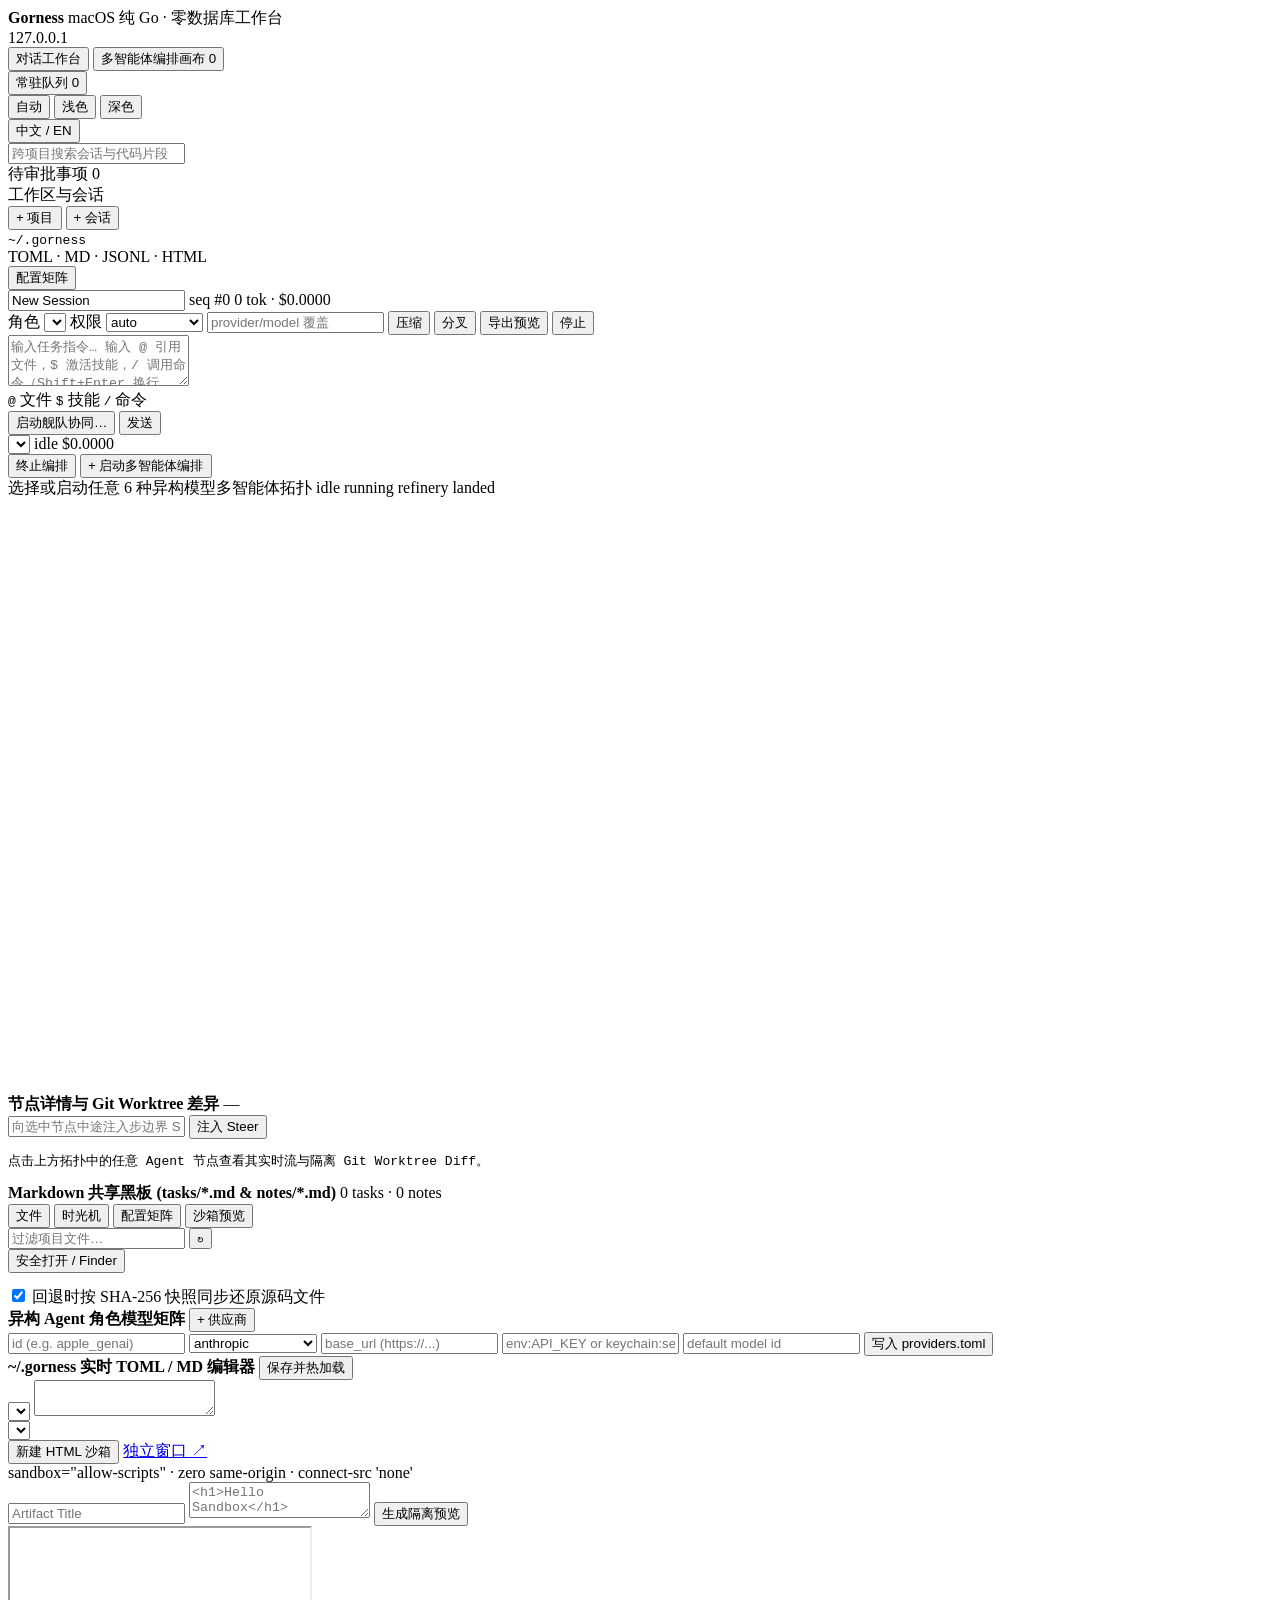
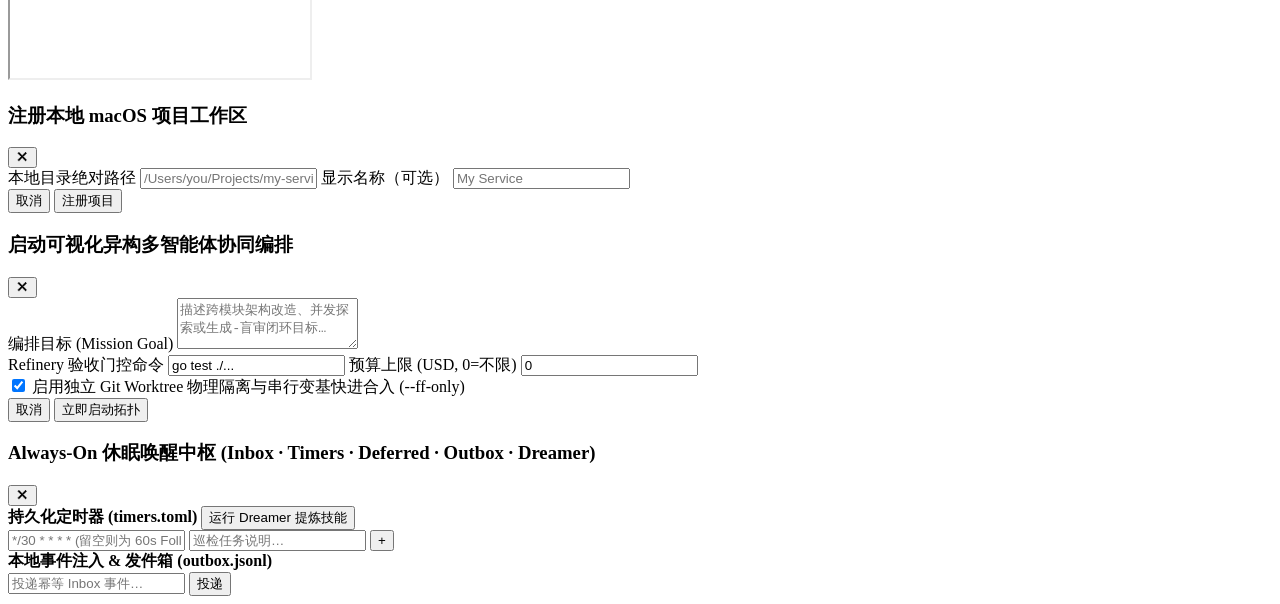
==== web/index.html @ aef907fb "feat(app): deliver loopback server, Apple HIG workbench with visual fleet studio, Bubble Tea TUI, an" ====
<!DOCTYPE html>
<html lang="zh-CN" data-theme="auto">
<head>
  <meta charset="utf-8">
  <meta name="viewport" content="width=device-width, initial-scale=1">
  <title>Gorness Studio — Apple HIG Zero-DB Agent Workbench</title>
  <link rel="stylesheet" href="/styles.css">
</head>
<body>
  <div id="app-shell" class="app-shell">
    <!-- Top Unified Cupertino Toolbar -->
    <header class="topbar" role="banner">
      <div class="topbar-left">
        <div class="brand-mark" aria-hidden="true">
          <span class="dot dot-red"></span>
          <span class="dot dot-amber"></span>
          <span class="dot dot-green"></span>
        </div>
        <div class="brand-title">
          <strong>Gorness</strong>
          <span class="brand-sub" data-i18n="brandSub">macOS 纯 Go · 零数据库工作台</span>
        </div>
        <span id="health-pill" class="status-pill ok" title="127.0.0.1 Loopback">127.0.0.1</span>
      </div>

      <div class="topbar-center">
        <div class="segmented-control" role="tablist" aria-label="Center Mode">
          <button id="mode-chat-btn" class="seg-btn active" type="button" data-mode="chat" data-i18n="modeChat">对话工作台</button>
          <button id="mode-fleet-btn" class="seg-btn" type="button" data-mode="fleet">
            <span data-i18n="modeFleet">多智能体编排画布</span>
            <span id="fleet-live-badge" class="pill-count hidden">0</span>
          </button>
        </div>
      </div>

      <div class="topbar-right">
        <button id="alwayson-drawer-btn" class="toolbar-btn" type="button">
          <span class="pulse-dot idle" id="alwayson-dot"></span>
          <span data-i18n="alwaysOnBtn">常驻队列</span>
          <span id="alwayson-count" class="pill-count hidden">0</span>
        </button>

        <div class="segmented-control compact" aria-label="Theme">
          <button class="seg-btn theme-btn active" type="button" data-theme-val="auto" data-i18n="themeAuto">自动</button>
          <button class="seg-btn theme-btn" type="button" data-theme-val="light" data-i18n="themeLight">浅色</button>
          <button class="seg-btn theme-btn" type="button" data-theme-val="dark" data-i18n="themeDark">深色</button>
        </div>

        <button id="lang-toggle-btn" class="toolbar-btn mono" type="button" title="切换中英文 / Toggle Language">中文 / EN</button>
      </div>
    </header>

    <!-- Main Resizable Three-Pane Workbench -->
    <div class="workbench-grid" id="workbench-grid">
      <!-- LEFT PANE: Cross-Workspace Attention Queue, Search, Projects & Sessions -->
      <aside class="left-pane" id="left-pane" aria-label="Workspaces and Sessions">
        <div class="pane-section search-box-wrap">
          <input
            id="global-search-input"
            class="search-input"
            type="search"
            autocomplete="off"
            data-i18n-placeholder="searchPlaceholder"
            placeholder="跨项目搜索会话与代码片段 (⌘K)..."
          >
          <div id="search-results-popover" class="search-results hidden"></div>
        </div>

        <!-- Cross-Workspace Needs Attention Queue -->
        <section id="attention-section" class="attention-section hidden">
          <div class="section-label">
            <span data-i18n="needsAttention">待审批事项</span>
            <span id="attention-badge" class="pill-count warn">0</span>
          </div>
          <div id="attention-list" class="attention-list"></div>
        </section>

        <!-- Workspaces & Grouped Sessions -->
        <div class="sidebar-header-row">
          <span class="section-label-text" data-i18n="projectsHeader">工作区与会话</span>
          <div class="row-actions">
            <button id="add-workspace-btn" class="ghost-xs-btn" type="button" data-i18n="addProjectBtn">+ 项目</button>
            <button id="new-session-btn" class="primary-xs-btn" type="button" data-i18n="newSessionBtn">+ 会话</button>
          </div>
        </div>

        <div id="workspace-tree" class="workspace-tree"></div>

        <!-- ~/.gorness/ Zero-DB Vault Footer -->
        <footer class="vault-footer">
          <div class="vault-meta">
            <div class="vault-title">
              <span class="vault-dot"></span>
              <code id="vault-path-label">~/.gorness</code>
            </div>
            <span class="vault-formats">TOML · MD · JSONL · HTML</span>
          </div>
          <button id="open-config-studio-btn" class="ghost-xs-btn" type="button" data-i18n="configStudioBtn">配置矩阵</button>
        </footer>
      </aside>

      <div class="splitter" id="left-splitter" role="separator" aria-orientation="vertical"></div>

      <!-- CENTER PANE: Dual Mode (A) Streaming Conversation | (B) Visual Multi-Agent SVG Studio -->
      <main class="center-pane" id="center-pane">
        <!-- Reload Diagnostic Banner (if malformed TOML/MD saved mid-edit) -->
        <div id="reload-diag-banner" class="diag-banner hidden"></div>

        <!-- MODE A: Conversation Workbench -->
        <section id="chat-mode-view" class="mode-view">
          <div class="session-bar">
            <div class="session-title-group">
              <input id="session-title-input" class="session-title-input" type="text" value="New Session" aria-label="Session Title">
              <span id="session-seq-badge" class="meta-chip mono">seq #0</span>
              <span id="session-cost-badge" class="meta-chip mono">0 tok · $0.0000</span>
            </div>

            <div class="session-controls">
              <label class="inline-select-label">
                <span data-i18n="roleLabel">角色</span>
                <select id="agent-role-select" class="mac-select"></select>
              </label>

              <label class="inline-select-label">
                <span data-i18n="permLabel">权限</span>
                <select id="perm-mode-select" class="mac-select">
                  <option value="auto">auto</option>
                  <option value="accept_edits">accept_edits</option>
                  <option value="ask">ask</option>
                  <option value="plan">plan</option>
                  <option value="yolo">yolo</option>
                </select>
              </label>

              <input id="model-override-input" class="mac-input-xs mono" type="text" data-i18n-placeholder="modelOverridePh" placeholder="provider/model 覆盖">

              <button id="compact-session-btn" class="ghost-xs-btn" type="button" title="/compact" data-i18n="compactBtn">压缩</button>
              <button id="fork-session-btn" class="ghost-xs-btn" type="button" title="/fork" data-i18n="forkBtn">分叉</button>
              <button id="export-html-btn" class="ghost-xs-btn" type="button" data-i18n="exportHtmlBtn">导出预览</button>
              <button id="stop-run-btn" class="danger-xs-btn hidden" type="button" data-i18n="stopBtn">停止</button>
            </div>
          </div>

          <!-- 500ms-Guarded Partial Hunk Diff Approval Banner -->
          <div id="approval-banner-host" class="approval-banner-host"></div>

          <!-- Streaming Message Timeline -->
          <div id="chat-timeline" class="chat-timeline">
            <div id="chat-history-entries"></div>
            <div id="chat-live-stream"></div>
          </div>

          <!-- Composer with @file / $skill / /command Palette -->
          <div class="composer-shell">
            <div id="composer-palette" class="composer-palette hidden"></div>
            <textarea
              id="composer-input"
              class="composer-textarea"
              rows="3"
              data-i18n-placeholder="composerPlaceholder"
              placeholder="输入任务指令… 输入 @ 引用文件，$ 激活技能，/ 调用命令（Shift+Enter 换行，Enter 发送 / 运行中注入 Steer）"
            ></textarea>
            <div class="composer-footer">
              <div class="composer-hints">
                <span class="kbd-hint"><code>@</code> <span data-i18n="hintFile">文件</span></span>
                <span class="kbd-hint"><code>$</code> <span data-i18n="hintSkill">技能</span></span>
                <span class="kbd-hint"><code>/</code> <span data-i18n="hintCmd">命令</span></span>
                <span id="draft-saved-indicator" class="draft-indicator"></span>
              </div>
              <div class="composer-actions">
                <button id="launch-fleet-quick-btn" class="ghost-sm-btn" type="button" data-i18n="launchFleetQuick">启动舰队协同…</button>
                <button id="send-or-steer-btn" class="primary-sm-btn" type="button" data-i18n="sendBtn">发送</button>
              </div>
            </div>
          </div>
        </section>

        <!-- MODE B: Interactive Visual Multi-Agent Orchestration Studio -->
        <section id="fleet-mode-view" class="mode-view hidden">
          <div class="fleet-toolbar">
            <div class="fleet-toolbar-left">
              <select id="mission-select" class="mac-select wide"></select>
              <span id="mission-status-pill" class="status-pill">idle</span>
              <span id="mission-cost-pill" class="meta-chip mono">$0.0000</span>
            </div>
            <div class="fleet-toolbar-right">
              <div id="refinery-queue-bar" class="refinery-bar"></div>
              <button id="stop-mission-btn" class="danger-xs-btn hidden" type="button" data-i18n="stopMissionBtn">终止编排</button>
              <button id="new-mission-modal-btn" class="primary-sm-btn" type="button" data-i18n="newMissionBtn">+ 启动多智能体编排</button>
            </div>
          </div>

          <div class="fleet-studio-body">
            <!-- Live Animated SVG Topology Graph -->
            <div class="fleet-canvas-card">
              <div class="canvas-legend">
                <span id="fleet-goal-banner" class="fleet-goal-text" data-i18n="fleetEmptyGoal">选择或启动任意 6 种异构模型多智能体拓扑</span>
                <span class="legend-pills">
                  <span class="legend-item"><i class="lg-dot idle"></i> idle</span>
                  <span class="legend-item"><i class="lg-dot running"></i> running</span>
                  <span class="legend-item"><i class="lg-dot merging"></i> refinery</span>
                  <span class="legend-item"><i class="lg-dot completed"></i> landed</span>
                </span>
              </div>
              <div class="svg-stage-wrap">
                <svg id="fleet-svg-canvas" class="fleet-svg" viewBox="0 0 920 430" preserveAspectRatio="xMidYMid meet"></svg>
              </div>
            </div>

            <!-- Bottom Split: Clicked Node Worktree Diff & Steer + Markdown Blackboard -->
            <div class="fleet-bottom-grid">
              <div class="fleet-panel">
                <div class="panel-head">
                  <strong id="selected-node-title" data-i18n="nodeInspectorTitle">节点详情与 Git Worktree 差异</strong>
                  <span id="selected-node-badge" class="meta-chip mono">—</span>
                </div>
                <div class="node-steer-row">
                  <input
                    id="node-steer-input"
                    class="mac-input"
                    type="text"
                    data-i18n-placeholder="nodeSteerPh"
                    placeholder="向选中节点中途注入步边界 Steer 指令…"
                  >
                  <button id="node-steer-send-btn" class="primary-xs-btn" type="button" data-i18n="steerNodeBtn">注入 Steer</button>
                </div>
                <div id="selected-node-stream" class="node-stream-log mono"></div>
                <pre id="selected-node-diff" class="diff-viewer mono" data-i18n="clickNodeHint">点击上方拓扑中的任意 Agent 节点查看其实时流与隔离 Git Worktree Diff。</pre>
              </div>

              <div class="fleet-panel">
                <div class="panel-head">
                  <strong data-i18n="blackboardTitle">Markdown 共享黑板 (tasks/*.md &amp; notes/*.md)</strong>
                  <span id="blackboard-counts" class="meta-chip mono">0 tasks · 0 notes</span>
                </div>
                <div id="blackboard-tasks-list" class="blackboard-list"></div>
                <div id="blackboard-notes-list" class="blackboard-notes"></div>
              </div>
            </div>
          </div>
        </section>
      </main>

      <div class="splitter" id="right-splitter" role="separator" aria-orientation="vertical"></div>

      <!-- RIGHT PANE: Resizable 4-Tab Inspector -->
      <aside class="right-pane" id="right-pane" aria-label="Inspector">
        <nav class="inspector-tabs" role="tablist">
          <button class="insp-tab active" type="button" data-tab="files" data-i18n="tabFiles">文件</button>
          <button class="insp-tab" type="button" data-tab="snapshots" data-i18n="tabSnapshots">时光机</button>
          <button class="insp-tab" type="button" data-tab="config" data-i18n="tabConfig">配置矩阵</button>
          <button class="insp-tab" type="button" data-tab="preview" data-i18n="tabPreview">沙箱预览</button>
        </nav>

        <!-- Tab 1: Workspace Files & Safe Copy-Opener -->
        <section id="insp-panel-files" class="insp-panel">
          <div class="insp-toolbar">
            <input id="file-filter-input" class="mac-input" type="search" data-i18n-placeholder="filterFilesPh" placeholder="过滤项目文件…">
            <button id="refresh-files-btn" class="ghost-xs-btn" type="button">↻</button>
          </div>
          <div id="workspace-files-list" class="files-list"></div>
          <div id="file-viewer-card" class="file-viewer-card hidden">
            <div class="file-viewer-head">
              <code id="file-viewer-path"></code>
              <button id="safe-open-file-btn" class="ghost-xs-btn" type="button" data-i18n="safeOpenBtn">安全打开 / Finder</button>
            </div>
            <pre id="file-viewer-code" class="code-preview mono"></pre>
          </div>
        </section>

        <!-- Tab 2: Snapshot Time-Machine (/rewind & /fork) -->
        <section id="insp-panel-snapshots" class="insp-panel hidden">
          <div class="insp-note">
            <label class="checkbox-row">
              <input id="rewind-restore-files-cb" type="checkbox" checked>
              <span data-i18n="restoreFilesToggle">回退时按 SHA-256 快照同步还原源码文件</span>
            </label>
          </div>
          <div id="snapshots-timeline-list" class="snapshots-list"></div>
        </section>

        <!-- Tab 3: Heterogeneous Agent-Model Matrix & Live ~/.gorness/ TOML/MD Editor -->
        <section id="insp-panel-config" class="insp-panel hidden">
          <div class="config-block">
            <div class="subhead-row">
              <strong data-i18n="agentMatrixTitle">异构 Agent 角色模型矩阵</strong>
              <button id="toggle-add-provider-btn" class="ghost-xs-btn" type="button" data-i18n="addProviderBtn">+ 供应商</button>
            </div>

            <form id="quick-provider-form" class="mini-card-form hidden">
              <input id="prov-id-in" class="mac-input" type="text" placeholder="id (e.g. apple_genai)" required>
              <select id="prov-proto-in" class="mac-select">
                <option value="anthropic">anthropic</option>
                <option value="openai-responses">openai-responses</option>
                <option value="openai-compat">openai-compat</option>
                <option value="gemini">gemini</option>
              </select>
              <input id="prov-url-in" class="mac-input" type="text" placeholder="base_url (https://...)" required>
              <input id="prov-key-in" class="mac-input mono" type="text" placeholder="env:API_KEY or keychain:service">
              <input id="prov-model-in" class="mac-input mono" type="text" placeholder="default model id">
              <button class="primary-xs-btn" type="submit" data-i18n="saveProviderBtn">写入 providers.toml</button>
            </form>

            <div id="agent-matrix-rows" class="agent-matrix-rows"></div>
          </div>

          <div class="config-block grow">
            <div class="subhead-row">
              <strong data-i18n="vaultEditorTitle">~/.gorness 实时 TOML / MD 编辑器</strong>
              <button id="save-vault-file-btn" class="primary-xs-btn" type="button" data-i18n="saveHotReloadBtn">保存并热加载</button>
            </div>
            <select id="vault-file-select" class="mac-select full"></select>
            <textarea id="vault-file-editor" class="vault-editor mono" spellcheck="false"></textarea>
            <div id="vault-save-status" class="tiny-status"></div>
          </div>
        </section>

        <!-- Tab 4: Isolated Sandboxed HTML Artifact Preview -->
        <section id="insp-panel-preview" class="insp-panel hidden">
          <div class="preview-controls">
            <select id="preview-artifact-select" class="mac-select full"></select>
            <div class="row-actions">
              <button id="new-html-snippet-btn" class="ghost-xs-btn" type="button" data-i18n="renderSnippetBtn">新建 HTML 沙箱</button>
              <a id="open-preview-standalone" class="ghost-xs-btn link-btn" href="#" target="_blank" rel="noopener noreferrer" data-i18n="openStandalone">独立窗口 ↗</a>
            </div>
          </div>
          <div class="csp-shield-note mono">sandbox="allow-scripts" · zero same-origin · connect-src 'none'</div>
          <div id="custom-preview-composer" class="mini-card-form hidden">
            <input id="custom-preview-title" class="mac-input" type="text" placeholder="Artifact Title">
            <textarea id="custom-preview-html" class="vault-editor mono short" placeholder="<h1>Hello Sandbox</h1>"></textarea>
            <button id="mint-preview-btn" class="primary-xs-btn" type="button" data-i18n="mintPreviewBtn">生成隔离预览</button>
          </div>
          <iframe
            id="inspector-preview-frame"
            class="inspector-preview-frame"
            sandbox="allow-scripts"
            referrerpolicy="no-referrer"
            title="Isolated HTML Artifact Preview"
          ></iframe>
        </section>
      </aside>
    </div>
  </div>

  <!-- Modal: Register Workspace -->
  <div id="workspace-modal" class="modal-backdrop hidden" role="dialog" aria-modal="true">
    <div class="modal-sheet">
      <div class="modal-head">
        <h3 data-i18n="registerWsTitle">注册本地 macOS 项目工作区</h3>
        <button class="close-modal-btn" type="button" data-close="workspace-modal">✕</button>
      </div>
      <form id="register-ws-form" class="modal-form">
        <label>
          <span data-i18n="wsPathLabel">本地目录绝对路径</span>
          <input id="ws-path-input" class="mac-input mono" type="text" placeholder="/Users/you/Projects/my-service" required>
        </label>
        <label>
          <span data-i18n="wsNameLabel">显示名称（可选）</span>
          <input id="ws-name-input" class="mac-input" type="text" placeholder="My Service">
        </label>
        <div class="modal-actions">
          <button class="ghost-sm-btn close-modal-btn" type="button" data-close="workspace-modal" data-i18n="cancelBtn">取消</button>
          <button class="primary-sm-btn" type="submit" data-i18n="confirmRegisterBtn">注册项目</button>
        </div>
      </form>
    </div>
  </div>

  <!-- Modal: Launch Visual Multi-Agent Fleet Mission (6 Topologies) -->
  <div id="fleet-launcher-modal" class="modal-backdrop hidden" role="dialog" aria-modal="true">
    <div class="modal-sheet wide">
      <div class="modal-head">
        <h3 data-i18n="launchFleetTitle">启动可视化异构多智能体协同编排</h3>
        <button class="close-modal-btn" type="button" data-close="fleet-launcher-modal">✕</button>
      </div>
      <form id="launch-fleet-form" class="modal-form">
        <div class="topology-cards-grid" id="topology-cards-grid"></div>

        <label>
          <span data-i18n="missionGoalLabel">编排目标 (Mission Goal)</span>
          <textarea id="fleet-goal-input" class="mac-textarea" rows="3" placeholder="描述跨模块架构改造、并发探索或生成-盲审闭环目标…" required></textarea>
        </label>

        <div class="two-col">
          <label>
            <span data-i18n="verifyCmdLabel">Refinery 验收门控命令</span>
            <input id="fleet-verify-input" class="mac-input mono" type="text" value="go test ./...">
          </label>
          <label>
            <span data-i18n="budgetLabel">预算上限 (USD, 0=不限)</span>
            <input id="fleet-budget-input" class="mac-input mono" type="number" step="0.5" min="0" value="0">
          </label>
        </div>

        <label class="checkbox-row">
          <input id="fleet-worktrees-cb" type="checkbox" checked>
          <span data-i18n="useWorktreesLabel">启用独立 Git Worktree 物理隔离与串行变基快进合入 (--ff-only)</span>
        </label>

        <div class="modal-actions">
          <button class="ghost-sm-btn close-modal-btn" type="button" data-close="fleet-launcher-modal" data-i18n="cancelBtn">取消</button>
          <button class="primary-sm-btn" type="submit" data-i18n="startMissionSubmit">立即启动拓扑</button>
        </div>
      </form>
    </div>
  </div>

  <!-- Modal / Drawer: Always-On Sleep-Wake Primitives -->
  <div id="alwayson-modal" class="modal-backdrop hidden" role="dialog" aria-modal="true">
    <div class="modal-sheet wide">
      <div class="modal-head">
        <h3 data-i18n="alwaysOnTitle">Always-On 休眠唤醒中枢 (Inbox · Timers · Deferred · Outbox · Dreamer)</h3>
        <button class="close-modal-btn" type="button" data-close="alwayson-modal">✕</button>
      </div>
      <div class="alwayson-grid">
        <div class="ao-box">
          <div class="subhead-row">
            <strong data-i18n="aoTimersHead">持久化定时器 (timers.toml)</strong>
            <button id="trigger-dream-btn" class="ghost-xs-btn" type="button" data-i18n="runDreamBtn">运行 Dreamer 提炼技能</button>
          </div>
          <form id="add-timer-form" class="inline-form">
            <input id="timer-cron-input" class="mac-input mono" type="text" placeholder="*/30 * * * * (留空则为 60s Follow-up)">
            <input id="timer-note-input" class="mac-input" type="text" placeholder="巡检任务说明…" required>
            <button class="primary-xs-btn" type="submit">+</button>
          </form>
          <div id="ao-timers-list" class="ao-list"></div>
        </div>

        <div class="ao-box">
          <div class="subhead-row">
            <strong data-i18n="aoWebhookHead">本地事件注入 &amp; 发件箱 (outbox.jsonl)</strong>
          </div>
          <form id="send-webhook-form" class="inline-form">
            <input id="webhook-text-input" class="mac-input" type="text" placeholder="投递幂等 Inbox 事件…" required>
            <button class="primary-xs-btn" type="submit" data-i18n="enqueueBtn">投递</button>
          </form>
          <div id="ao-outbox-list" class="ao-list"></div>
        </div>
      </div>
    </div>
  </div>

  <script type="module" src="/app.js"></script>
</body>
</html>
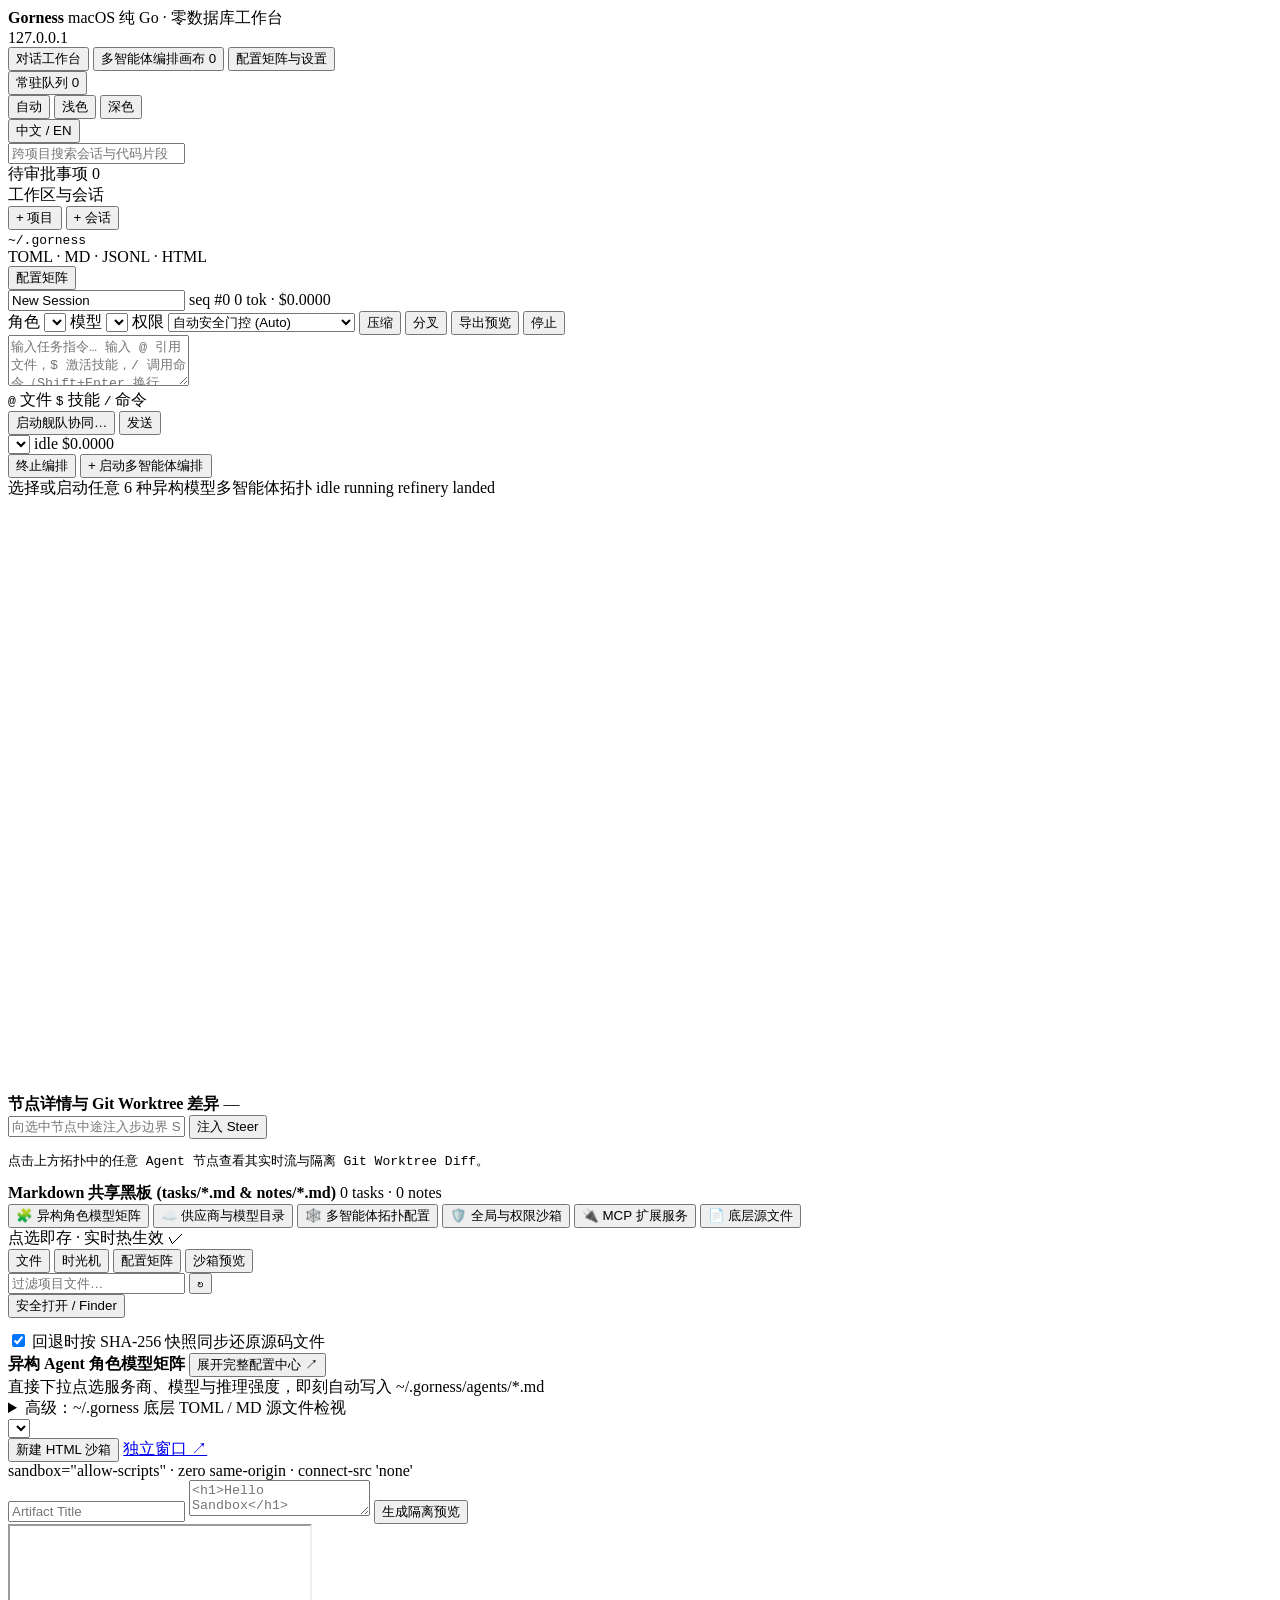
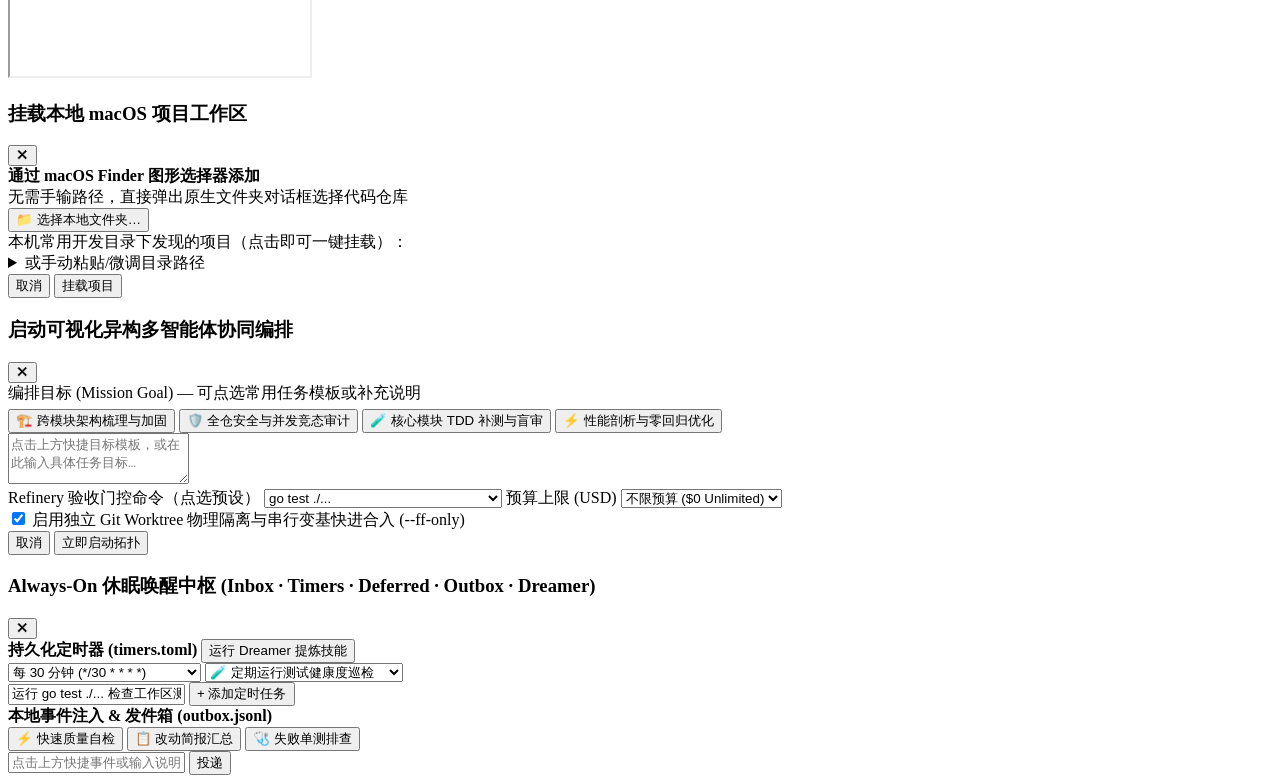
==== commit 49e2b328: "feat(ui): redesign config studio and agent-model matrix with zero-typing dropdowns, presets, and tog" ====
--- a/web/index.html
+++ b/web/index.html
@@ -30,6 +30,7 @@
             <span data-i18n="modeFleet">多智能体编排画布</span>
             <span id="fleet-live-badge" class="pill-count hidden">0</span>
           </button>
+          <button id="mode-config-btn" class="seg-btn" type="button" data-mode="config" data-i18n="modeConfig">配置矩阵与设置</button>
         </div>
       </div>
 
@@ -95,13 +96,13 @@
             </div>
             <span class="vault-formats">TOML · MD · JSONL · HTML</span>
           </div>
-          <button id="open-config-studio-btn" class="ghost-xs-btn" type="button" data-i18n="configStudioBtn">配置矩阵</button>
+          <button id="open-config-studio-btn" class="primary-xs-btn" type="button" data-i18n="configStudioBtn">配置矩阵</button>
         </footer>
       </aside>
 
       <div class="splitter" id="left-splitter" role="separator" aria-orientation="vertical"></div>
 
-      <!-- CENTER PANE: Dual Mode (A) Streaming Conversation | (B) Visual Multi-Agent SVG Studio -->
+      <!-- CENTER PANE: Tri-Mode (A) Streaming Conversation | (B) Visual Multi-Agent SVG Studio | (C) Zero-Typing Config & Matrix Studio -->
       <main class="center-pane" id="center-pane">
         <!-- Reload Diagnostic Banner (if malformed TOML/MD saved mid-edit) -->
         <div id="reload-diag-banner" class="diag-banner hidden"></div>
@@ -122,17 +123,20 @@
               </label>
 
               <label class="inline-select-label">
+                <span data-i18n="modelSelectLabel">模型</span>
+                <select id="model-override-input" class="mac-select mono"></select>
+              </label>
+
+              <label class="inline-select-label">
                 <span data-i18n="permLabel">权限</span>
                 <select id="perm-mode-select" class="mac-select">
-                  <option value="auto">auto</option>
-                  <option value="accept_edits">accept_edits</option>
-                  <option value="ask">ask</option>
-                  <option value="plan">plan</option>
-                  <option value="yolo">yolo</option>
+                  <option value="auto" data-i18n="permAutoOpt">自动安全门控 (Auto)</option>
+                  <option value="accept_edits" data-i18n="permAcceptEditsOpt">自动接受编辑 (Accept Edits)</option>
+                  <option value="ask" data-i18n="permAskOpt">每次询问 (Ask)</option>
+                  <option value="plan" data-i18n="permPlanOpt">只读规划 (Plan)</option>
+                  <option value="yolo" data-i18n="permYoloOpt">全放行 (Yolo)</option>
                 </select>
               </label>
-
-              <input id="model-override-input" class="mac-input-xs mono" type="text" data-i18n-placeholder="modelOverridePh" placeholder="provider/model 覆盖">
 
               <button id="compact-session-btn" class="ghost-xs-btn" type="button" title="/compact" data-i18n="compactBtn">压缩</button>
               <button id="fork-session-btn" class="ghost-xs-btn" type="button" title="/fork" data-i18n="forkBtn">分叉</button>
@@ -239,6 +243,43 @@
             </div>
           </div>
         </section>
+
+        <!-- MODE C: Apple HIG Zero-Typing Settings & Agent-Model Matrix Studio -->
+        <section id="config-mode-view" class="mode-view hidden">
+          <div class="settings-studio-header">
+            <div class="settings-nav-pills" id="settings-nav-pills" role="tablist">
+              <button class="settings-nav-btn active" type="button" data-cfg-page="matrix">
+                <span class="settings-tile tile-purple">🧩</span>
+                <span data-i18n="cfgPageMatrix">异构角色模型矩阵</span>
+              </button>
+              <button class="settings-nav-btn" type="button" data-cfg-page="providers">
+                <span class="settings-tile tile-blue">☁️</span>
+                <span data-i18n="cfgPageProviders">供应商与模型目录</span>
+              </button>
+              <button class="settings-nav-btn" type="button" data-cfg-page="workflows">
+                <span class="settings-tile tile-indigo">🕸️</span>
+                <span data-i18n="cfgPageWorkflows">多智能体拓扑配置</span>
+              </button>
+              <button class="settings-nav-btn" type="button" data-cfg-page="global">
+                <span class="settings-tile tile-teal">🛡️</span>
+                <span data-i18n="cfgPageGlobal">全局与权限沙箱</span>
+              </button>
+              <button class="settings-nav-btn" type="button" data-cfg-page="mcp">
+                <span class="settings-tile tile-green">🔌</span>
+                <span data-i18n="cfgPageMCP">MCP 扩展服务</span>
+              </button>
+              <button class="settings-nav-btn" type="button" data-cfg-page="files">
+                <span class="settings-tile tile-gray">📄</span>
+                <span data-i18n="cfgPageFiles">底层源文件</span>
+              </button>
+            </div>
+            <div class="settings-header-right">
+              <span id="config-autosave-pill" class="status-pill ok" data-i18n="autoSaveReady">点选即存 · 实时热生效 ✓</span>
+            </div>
+          </div>
+
+          <div id="config-studio-content" class="config-studio-scroll"></div>
+        </section>
       </main>
 
       <div class="splitter" id="right-splitter" role="separator" aria-orientation="vertical"></div>
@@ -279,40 +320,28 @@
           <div id="snapshots-timeline-list" class="snapshots-list"></div>
         </section>
 
-        <!-- Tab 3: Heterogeneous Agent-Model Matrix & Live ~/.gorness/ TOML/MD Editor -->
+        <!-- Tab 3: Quick Zero-Typing Agent-Model Matrix & Studio Launcher -->
         <section id="insp-panel-config" class="insp-panel hidden">
           <div class="config-block">
             <div class="subhead-row">
               <strong data-i18n="agentMatrixTitle">异构 Agent 角色模型矩阵</strong>
-              <button id="toggle-add-provider-btn" class="ghost-xs-btn" type="button" data-i18n="addProviderBtn">+ 供应商</button>
-            </div>
-
-            <form id="quick-provider-form" class="mini-card-form hidden">
-              <input id="prov-id-in" class="mac-input" type="text" placeholder="id (e.g. apple_genai)" required>
-              <select id="prov-proto-in" class="mac-select">
-                <option value="anthropic">anthropic</option>
-                <option value="openai-responses">openai-responses</option>
-                <option value="openai-compat">openai-compat</option>
-                <option value="gemini">gemini</option>
-              </select>
-              <input id="prov-url-in" class="mac-input" type="text" placeholder="base_url (https://...)" required>
-              <input id="prov-key-in" class="mac-input mono" type="text" placeholder="env:API_KEY or keychain:service">
-              <input id="prov-model-in" class="mac-input mono" type="text" placeholder="default model id">
-              <button class="primary-xs-btn" type="submit" data-i18n="saveProviderBtn">写入 providers.toml</button>
-            </form>
-
+              <button id="expand-full-config-btn" class="primary-xs-btn" type="button" data-i18n="expandConfigStudioBtn">展开完整配置中心 ↗</button>
+            </div>
+            <div class="insp-matrix-hint" data-i18n="inspMatrixHint">直接下拉点选服务商、模型与推理强度，即刻自动写入 ~/.gorness/agents/*.md</div>
             <div id="agent-matrix-rows" class="agent-matrix-rows"></div>
           </div>
 
-          <div class="config-block grow">
-            <div class="subhead-row">
-              <strong data-i18n="vaultEditorTitle">~/.gorness 实时 TOML / MD 编辑器</strong>
-              <button id="save-vault-file-btn" class="primary-xs-btn" type="button" data-i18n="saveHotReloadBtn">保存并热加载</button>
-            </div>
-            <select id="vault-file-select" class="mac-select full"></select>
-            <textarea id="vault-file-editor" class="vault-editor mono" spellcheck="false"></textarea>
-            <div id="vault-save-status" class="tiny-status"></div>
-          </div>
+          <details class="raw-vault-disclosure">
+            <summary data-i18n="vaultEditorTitle">高级：~/.gorness 底层 TOML / MD 源文件检视</summary>
+            <div class="config-block grow" style="margin-top:8px;">
+              <div class="subhead-row">
+                <select id="vault-file-select" class="mac-select" style="flex:1;"></select>
+                <button id="save-vault-file-btn" class="primary-xs-btn" type="button" data-i18n="saveHotReloadBtn">保存并热加载</button>
+              </div>
+              <textarea id="vault-file-editor" class="vault-editor mono" spellcheck="false"></textarea>
+              <div id="vault-save-status" class="tiny-status"></div>
+            </div>
+          </details>
         </section>
 
         <!-- Tab 4: Isolated Sandboxed HTML Artifact Preview -->
@@ -342,31 +371,52 @@
     </div>
   </div>
 
-  <!-- Modal: Register Workspace -->
+  <!-- Modal: Register Workspace (with Native Finder Folder Picker & 1-Click Discovered Repositories) -->
   <div id="workspace-modal" class="modal-backdrop hidden" role="dialog" aria-modal="true">
-    <div class="modal-sheet">
+    <div class="modal-sheet wide">
       <div class="modal-head">
-        <h3 data-i18n="registerWsTitle">注册本地 macOS 项目工作区</h3>
+        <h3 data-i18n="registerWsTitle">挂载本地 macOS 项目工作区</h3>
         <button class="close-modal-btn" type="button" data-close="workspace-modal">✕</button>
       </div>
       <form id="register-ws-form" class="modal-form">
-        <label>
-          <span data-i18n="wsPathLabel">本地目录绝对路径</span>
-          <input id="ws-path-input" class="mac-input mono" type="text" placeholder="/Users/you/Projects/my-service" required>
-        </label>
-        <label>
-          <span data-i18n="wsNameLabel">显示名称（可选）</span>
-          <input id="ws-name-input" class="mac-input" type="text" placeholder="My Service">
-        </label>
+        <div class="picker-banner-row">
+          <div>
+            <strong data-i18n="finderPickerTitle">通过 macOS Finder 图形选择器添加</strong>
+            <div class="tiny-muted" data-i18n="finderPickerSub">无需手输路径，直接弹出原生文件夹对话框选择代码仓库</div>
+          </div>
+          <button id="pick-native-folder-btn" class="primary-sm-btn" type="button" data-i18n="pickFolderBtn">📁 选择本地文件夹…</button>
+        </div>
+
+        <div class="discovered-repos-section">
+          <div class="subhead-row">
+            <span class="tiny-muted" data-i18n="discoveredReposLabel">本机常用开发目录下发现的项目（点击即可一键挂载）：</span>
+          </div>
+          <div id="ws-suggestions-list" class="ws-suggestions-grid"></div>
+        </div>
+
+        <details class="manual-input-disclosure">
+          <summary data-i18n="manualPathToggle">或手动粘贴/微调目录路径</summary>
+          <div class="two-col" style="margin-top:8px;">
+            <label>
+              <span data-i18n="wsPathLabel">本地目录绝对路径</span>
+              <input id="ws-path-input" class="mac-input mono" type="text" placeholder="/Users/you/Projects/my-service" required>
+            </label>
+            <label>
+              <span data-i18n="wsNameLabel">显示名称（可选）</span>
+              <input id="ws-name-input" class="mac-input" type="text" placeholder="My Service">
+            </label>
+          </div>
+        </details>
+
         <div class="modal-actions">
           <button class="ghost-sm-btn close-modal-btn" type="button" data-close="workspace-modal" data-i18n="cancelBtn">取消</button>
-          <button class="primary-sm-btn" type="submit" data-i18n="confirmRegisterBtn">注册项目</button>
+          <button class="primary-sm-btn" type="submit" data-i18n="confirmRegisterBtn">挂载项目</button>
         </div>
       </form>
     </div>
   </div>
 
-  <!-- Modal: Launch Visual Multi-Agent Fleet Mission (6 Topologies) -->
+  <!-- Modal: Launch Visual Multi-Agent Fleet Mission (6 Topologies + Preset Selectors) -->
   <div id="fleet-launcher-modal" class="modal-backdrop hidden" role="dialog" aria-modal="true">
     <div class="modal-sheet wide">
       <div class="modal-head">
@@ -376,19 +426,43 @@
       <form id="launch-fleet-form" class="modal-form">
         <div class="topology-cards-grid" id="topology-cards-grid"></div>
 
-        <label>
-          <span data-i18n="missionGoalLabel">编排目标 (Mission Goal)</span>
-          <textarea id="fleet-goal-input" class="mac-textarea" rows="3" placeholder="描述跨模块架构改造、并发探索或生成-盲审闭环目标…" required></textarea>
-        </label>
+        <div>
+          <div class="subhead-row" style="margin-bottom:5px;">
+            <span data-i18n="missionGoalLabel">编排目标 (Mission Goal) — 可点选常用任务模板或补充说明</span>
+          </div>
+          <div class="preset-pills-row" id="fleet-goal-presets">
+            <button class="chip-btn" type="button" data-goal-preset="梳理项目核心模块架构，定位潜在边界缺陷并输出可验证的重构与补测方案">🏗️ 跨模块架构梳理与加固</button>
+            <button class="chip-btn" type="button" data-goal-preset="并发审计全仓并发安全、错误处理、路径边界与权限逃逸风险，并修复发现的问题">🛡️ 全仓安全与并发竞态审计</button>
+            <button class="chip-btn" type="button" data-goal-preset="按 TDD 闭环为当前核心模块补充高覆盖率边界测试，并通过异构 Verifier 盲审">🧪 核心模块 TDD 补测与盲审</button>
+            <button class="chip-btn" type="button" data-goal-preset="排查热点链路性能瓶颈、锁竞争与多余内存分配，提交最小化性能优化补丁">⚡ 性能剖析与零回归优化</button>
+          </div>
+          <textarea id="fleet-goal-input" class="mac-textarea" rows="3" placeholder="点击上方快捷目标模板，或在此输入具体任务目标…" required></textarea>
+        </div>
 
         <div class="two-col">
           <label>
-            <span data-i18n="verifyCmdLabel">Refinery 验收门控命令</span>
-            <input id="fleet-verify-input" class="mac-input mono" type="text" value="go test ./...">
+            <span data-i18n="verifyCmdLabel">Refinery 验收门控命令（点选预设）</span>
+            <select id="fleet-verify-input" class="mac-select mono">
+              <option value="go test ./...">go test ./...</option>
+              <option value="CGO_ENABLED=0 go test -race ./...">CGO_ENABLED=0 go test -race ./...</option>
+              <option value="npm test">npm test</option>
+              <option value="pnpm test">pnpm test</option>
+              <option value="pytest">pytest</option>
+              <option value="cargo test">cargo test</option>
+              <option value="make test">make test</option>
+              <option value="">（不执行门控命令 / 仅盲审）</option>
+            </select>
           </label>
           <label>
-            <span data-i18n="budgetLabel">预算上限 (USD, 0=不限)</span>
-            <input id="fleet-budget-input" class="mac-input mono" type="number" step="0.5" min="0" value="0">
+            <span data-i18n="budgetLabel">预算上限 (USD)</span>
+            <select id="fleet-budget-input" class="mac-select mono">
+              <option value="0">不限预算 ($0 Unlimited)</option>
+              <option value="1.0">$1.00 USD</option>
+              <option value="3.0">$3.00 USD</option>
+              <option value="5.0">$5.00 USD</option>
+              <option value="10.0">$10.00 USD</option>
+              <option value="25.0">$25.00 USD</option>
+            </select>
           </label>
         </div>
 
@@ -405,7 +479,7 @@
     </div>
   </div>
 
-  <!-- Modal / Drawer: Always-On Sleep-Wake Primitives -->
+  <!-- Modal / Drawer: Always-On Sleep-Wake Primitives (with Dropdown Schedule & Task Presets) -->
   <div id="alwayson-modal" class="modal-backdrop hidden" role="dialog" aria-modal="true">
     <div class="modal-sheet wide">
       <div class="modal-head">
@@ -418,10 +492,28 @@
             <strong data-i18n="aoTimersHead">持久化定时器 (timers.toml)</strong>
             <button id="trigger-dream-btn" class="ghost-xs-btn" type="button" data-i18n="runDreamBtn">运行 Dreamer 提炼技能</button>
           </div>
-          <form id="add-timer-form" class="inline-form">
-            <input id="timer-cron-input" class="mac-input mono" type="text" placeholder="*/30 * * * * (留空则为 60s Follow-up)">
-            <input id="timer-note-input" class="mac-input" type="text" placeholder="巡检任务说明…" required>
-            <button class="primary-xs-btn" type="submit">+</button>
+          <form id="add-timer-form" class="modal-form" style="padding:0;gap:7px;">
+            <div class="two-col">
+              <select id="timer-cron-input" class="mac-select mono">
+                <option value="*/15 * * * *">每 15 分钟 (*/15 * * * *)</option>
+                <option value="*/30 * * * *" selected>每 30 分钟 (*/30 * * * *)</option>
+                <option value="0 * * * *">每小时整点 (0 * * * *)</option>
+                <option value="0 9 * * *">每天早上 09:00 (0 9 * * *)</option>
+                <option value="0 18 * * *">每天傍晚 18:00 (0 18 * * *)</option>
+                <option value="0 9 * * 1">每周一 09:00 (0 9 * * 1)</option>
+                <option value="">单次 60 秒后跟进 (Follow-up)</option>
+              </select>
+              <select id="timer-note-preset" class="mac-select">
+                <option value="运行 go test ./... 检查工作区测试健康度，仅在发现失败时提醒我">🧪 定期运行测试健康度巡检</option>
+                <option value="检查 git status 与最近提交，汇总未完成的待办与风险项">🔍 检查 Git 工作区变更与风险</option>
+                <option value="扫描最近会话记录，提炼可复用的排错经验与项目规范">🧠 提炼近期会话经验与规范</option>
+                <option value="检查依赖与构建状态，确认无编译错误或安全告警">📦 验证构建与依赖健康状态</option>
+              </select>
+            </div>
+            <div class="inline-form">
+              <input id="timer-note-input" class="mac-input" type="text" value="运行 go test ./... 检查工作区测试健康度，仅在发现失败时提醒我" required>
+              <button class="primary-xs-btn" type="submit">+ 添加定时任务</button>
+            </div>
           </form>
           <div id="ao-timers-list" class="ao-list"></div>
         </div>
@@ -430,8 +522,13 @@
           <div class="subhead-row">
             <strong data-i18n="aoWebhookHead">本地事件注入 &amp; 发件箱 (outbox.jsonl)</strong>
           </div>
+          <div class="preset-pills-row">
+            <button class="chip-btn" type="button" data-wh-preset="执行一次快速代码质量与测试状态自检">⚡ 快速质量自检</button>
+            <button class="chip-btn" type="button" data-wh-preset="汇总当前工作区未提交的改动并生成简报">📋 改动简报汇总</button>
+            <button class="chip-btn" type="button" data-wh-preset="检查是否有挂起项或失败的单元测试">🩺 失败单测排查</button>
+          </div>
           <form id="send-webhook-form" class="inline-form">
-            <input id="webhook-text-input" class="mac-input" type="text" placeholder="投递幂等 Inbox 事件…" required>
+            <input id="webhook-text-input" class="mac-input" type="text" placeholder="点击上方快捷事件或输入说明…" required>
             <button class="primary-xs-btn" type="submit" data-i18n="enqueueBtn">投递</button>
           </form>
           <div id="ao-outbox-list" class="ao-list"></div>
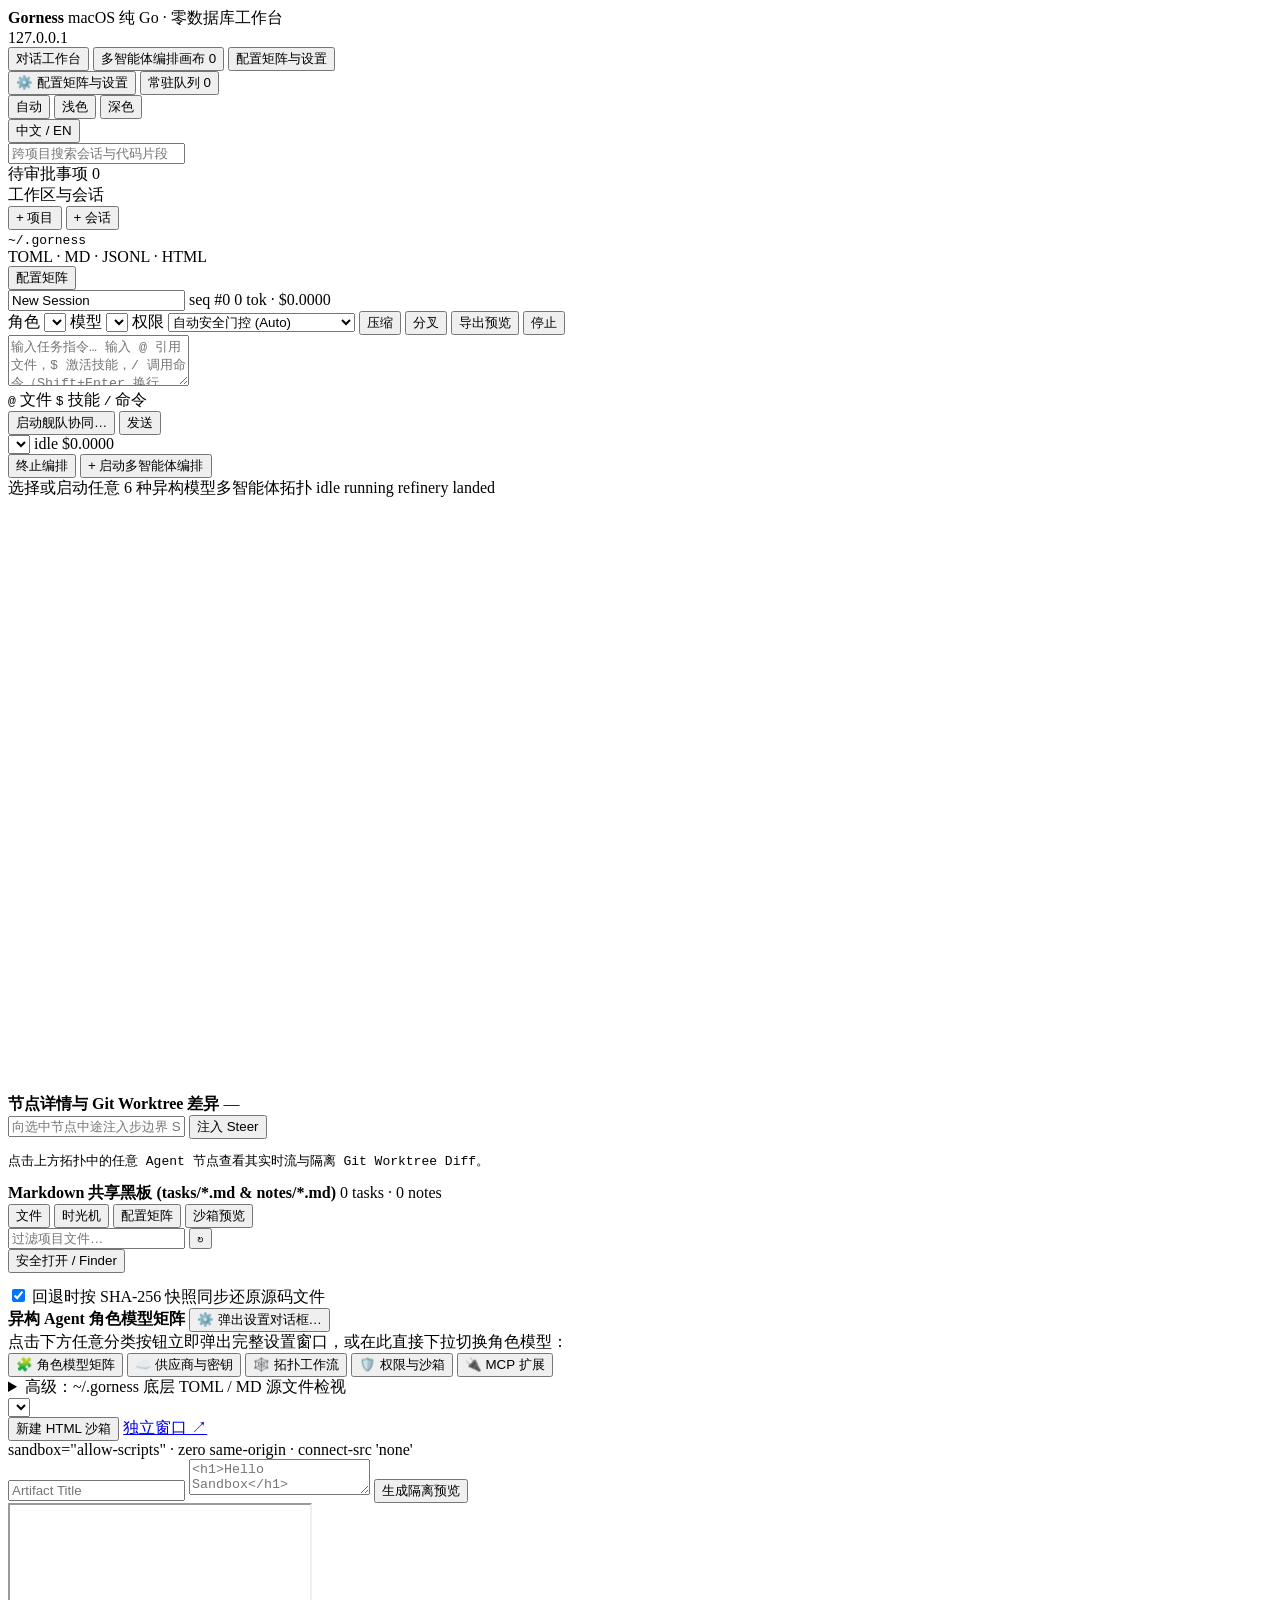
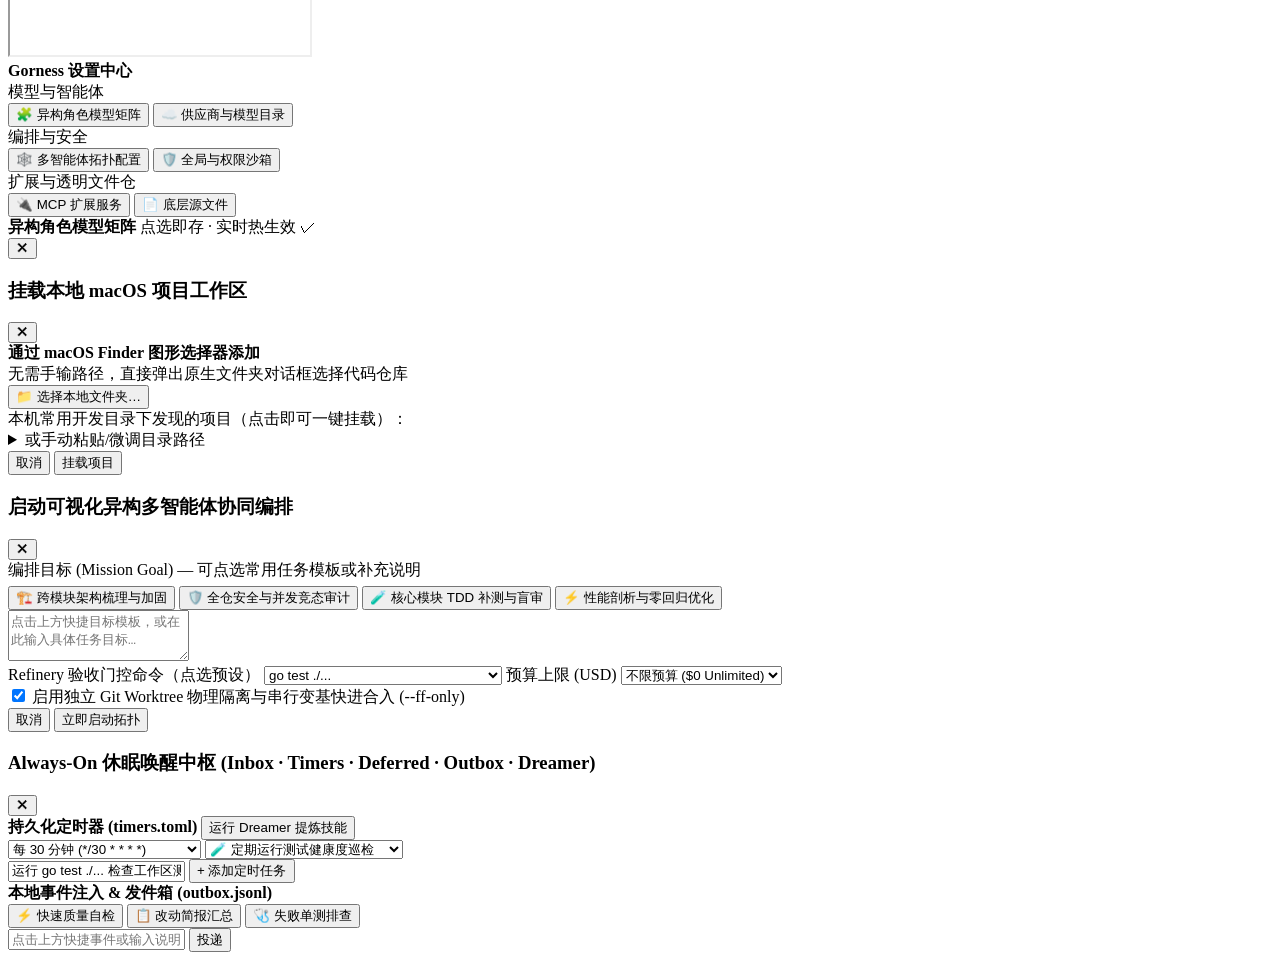
==== commit 40e9bb13: "feat(ui): unify all settings and agent-model matrix into pop-up macOS System Settings dialog (Cmd+,)" ====
--- a/web/index.html
+++ b/web/index.html
@@ -35,6 +35,11 @@
       </div>
 
       <div class="topbar-right">
+        <button id="open-settings-top-btn" class="toolbar-btn" type="button" title="打开系统设置与配置矩阵对话框 (⌘,)">
+          <span>⚙️</span>
+          <span data-i18n="modeConfig">配置矩阵与设置</span>
+        </button>
+
         <button id="alwayson-drawer-btn" class="toolbar-btn" type="button">
           <span class="pulse-dot idle" id="alwayson-dot"></span>
           <span data-i18n="alwaysOnBtn">常驻队列</span>
@@ -243,43 +248,6 @@
             </div>
           </div>
         </section>
-
-        <!-- MODE C: Apple HIG Zero-Typing Settings & Agent-Model Matrix Studio -->
-        <section id="config-mode-view" class="mode-view hidden">
-          <div class="settings-studio-header">
-            <div class="settings-nav-pills" id="settings-nav-pills" role="tablist">
-              <button class="settings-nav-btn active" type="button" data-cfg-page="matrix">
-                <span class="settings-tile tile-purple">🧩</span>
-                <span data-i18n="cfgPageMatrix">异构角色模型矩阵</span>
-              </button>
-              <button class="settings-nav-btn" type="button" data-cfg-page="providers">
-                <span class="settings-tile tile-blue">☁️</span>
-                <span data-i18n="cfgPageProviders">供应商与模型目录</span>
-              </button>
-              <button class="settings-nav-btn" type="button" data-cfg-page="workflows">
-                <span class="settings-tile tile-indigo">🕸️</span>
-                <span data-i18n="cfgPageWorkflows">多智能体拓扑配置</span>
-              </button>
-              <button class="settings-nav-btn" type="button" data-cfg-page="global">
-                <span class="settings-tile tile-teal">🛡️</span>
-                <span data-i18n="cfgPageGlobal">全局与权限沙箱</span>
-              </button>
-              <button class="settings-nav-btn" type="button" data-cfg-page="mcp">
-                <span class="settings-tile tile-green">🔌</span>
-                <span data-i18n="cfgPageMCP">MCP 扩展服务</span>
-              </button>
-              <button class="settings-nav-btn" type="button" data-cfg-page="files">
-                <span class="settings-tile tile-gray">📄</span>
-                <span data-i18n="cfgPageFiles">底层源文件</span>
-              </button>
-            </div>
-            <div class="settings-header-right">
-              <span id="config-autosave-pill" class="status-pill ok" data-i18n="autoSaveReady">点选即存 · 实时热生效 ✓</span>
-            </div>
-          </div>
-
-          <div id="config-studio-content" class="config-studio-scroll"></div>
-        </section>
       </main>
 
       <div class="splitter" id="right-splitter" role="separator" aria-orientation="vertical"></div>
@@ -320,14 +288,21 @@
           <div id="snapshots-timeline-list" class="snapshots-list"></div>
         </section>
 
-        <!-- Tab 3: Quick Zero-Typing Agent-Model Matrix & Studio Launcher -->
+        <!-- Tab 3: Quick Zero-Typing Agent-Model Matrix & Pop-up Dialog Launcher -->
         <section id="insp-panel-config" class="insp-panel hidden">
           <div class="config-block">
             <div class="subhead-row">
               <strong data-i18n="agentMatrixTitle">异构 Agent 角色模型矩阵</strong>
-              <button id="expand-full-config-btn" class="primary-xs-btn" type="button" data-i18n="expandConfigStudioBtn">展开完整配置中心 ↗</button>
-            </div>
-            <div class="insp-matrix-hint" data-i18n="inspMatrixHint">直接下拉点选服务商、模型与推理强度，即刻自动写入 ~/.gorness/agents/*.md</div>
+              <button id="expand-full-config-btn" class="primary-xs-btn" type="button" data-i18n="expandConfigStudioBtn">⚙️ 弹出设置对话框…</button>
+            </div>
+            <div class="insp-matrix-hint" data-i18n="inspMatrixHint">点击下方任意分类按钮立即弹出完整设置窗口，或在此直接下拉切换角色模型：</div>
+            <div class="chips-wrap">
+              <button class="chip-btn active" type="button" data-open-settings-page="matrix">🧩 角色模型矩阵</button>
+              <button class="chip-btn" type="button" data-open-settings-page="providers">☁️ 供应商与密钥</button>
+              <button class="chip-btn" type="button" data-open-settings-page="workflows">🕸️ 拓扑工作流</button>
+              <button class="chip-btn" type="button" data-open-settings-page="global">🛡️ 权限与沙箱</button>
+              <button class="chip-btn" type="button" data-open-settings-page="mcp">🔌 MCP 扩展</button>
+            </div>
             <div id="agent-matrix-rows" class="agent-matrix-rows"></div>
           </div>
 
@@ -368,6 +343,63 @@
           ></iframe>
         </section>
       </aside>
+    </div>
+  </div>
+
+  <!-- Pop-up Modal Dialog: Unified macOS System Settings & Zero-Typing Config Matrix (⌘,) -->
+  <div id="config-mode-view" class="modal-backdrop hidden" role="dialog" aria-modal="true" aria-label="Settings and Config Matrix">
+    <div class="modal-sheet settings-dialog-sheet">
+      <aside class="settings-dialog-sidebar" role="tablist">
+        <div class="settings-sidebar-brand">
+          <div class="brand-mark" aria-hidden="true">
+            <span class="dot dot-red"></span>
+            <span class="dot dot-amber"></span>
+            <span class="dot dot-green"></span>
+          </div>
+          <strong>Gorness 设置中心</strong>
+        </div>
+
+        <div class="settings-sidebar-group-label">模型与智能体</div>
+        <button class="settings-nav-btn active" type="button" data-cfg-page="matrix">
+          <span class="settings-tile tile-purple">🧩</span>
+          <span data-i18n="cfgPageMatrix">异构角色模型矩阵</span>
+        </button>
+        <button class="settings-nav-btn" type="button" data-cfg-page="providers">
+          <span class="settings-tile tile-blue">☁️</span>
+          <span data-i18n="cfgPageProviders">供应商与模型目录</span>
+        </button>
+
+        <div class="settings-sidebar-group-label">编排与安全</div>
+        <button class="settings-nav-btn" type="button" data-cfg-page="workflows">
+          <span class="settings-tile tile-indigo">🕸️</span>
+          <span data-i18n="cfgPageWorkflows">多智能体拓扑配置</span>
+        </button>
+        <button class="settings-nav-btn" type="button" data-cfg-page="global">
+          <span class="settings-tile tile-teal">🛡️</span>
+          <span data-i18n="cfgPageGlobal">全局与权限沙箱</span>
+        </button>
+
+        <div class="settings-sidebar-group-label">扩展与透明文件仓</div>
+        <button class="settings-nav-btn" type="button" data-cfg-page="mcp">
+          <span class="settings-tile tile-green">🔌</span>
+          <span data-i18n="cfgPageMCP">MCP 扩展服务</span>
+        </button>
+        <button class="settings-nav-btn" type="button" data-cfg-page="files">
+          <span class="settings-tile tile-gray">📄</span>
+          <span data-i18n="cfgPageFiles">底层源文件</span>
+        </button>
+      </aside>
+
+      <div class="settings-dialog-main">
+        <div class="settings-dialog-topbar">
+          <div class="settings-dialog-title-row">
+            <strong id="settings-dialog-page-title" data-i18n="cfgPageMatrix">异构角色模型矩阵</strong>
+            <span id="config-autosave-pill" class="status-pill ok" data-i18n="autoSaveReady">点选即存 · 实时热生效 ✓</span>
+          </div>
+          <button class="close-modal-btn" type="button" data-close="config-mode-view" title="关闭设置对话框 (Esc)">✕</button>
+        </div>
+        <div id="config-studio-content" class="config-studio-scroll"></div>
+      </div>
     </div>
   </div>
 
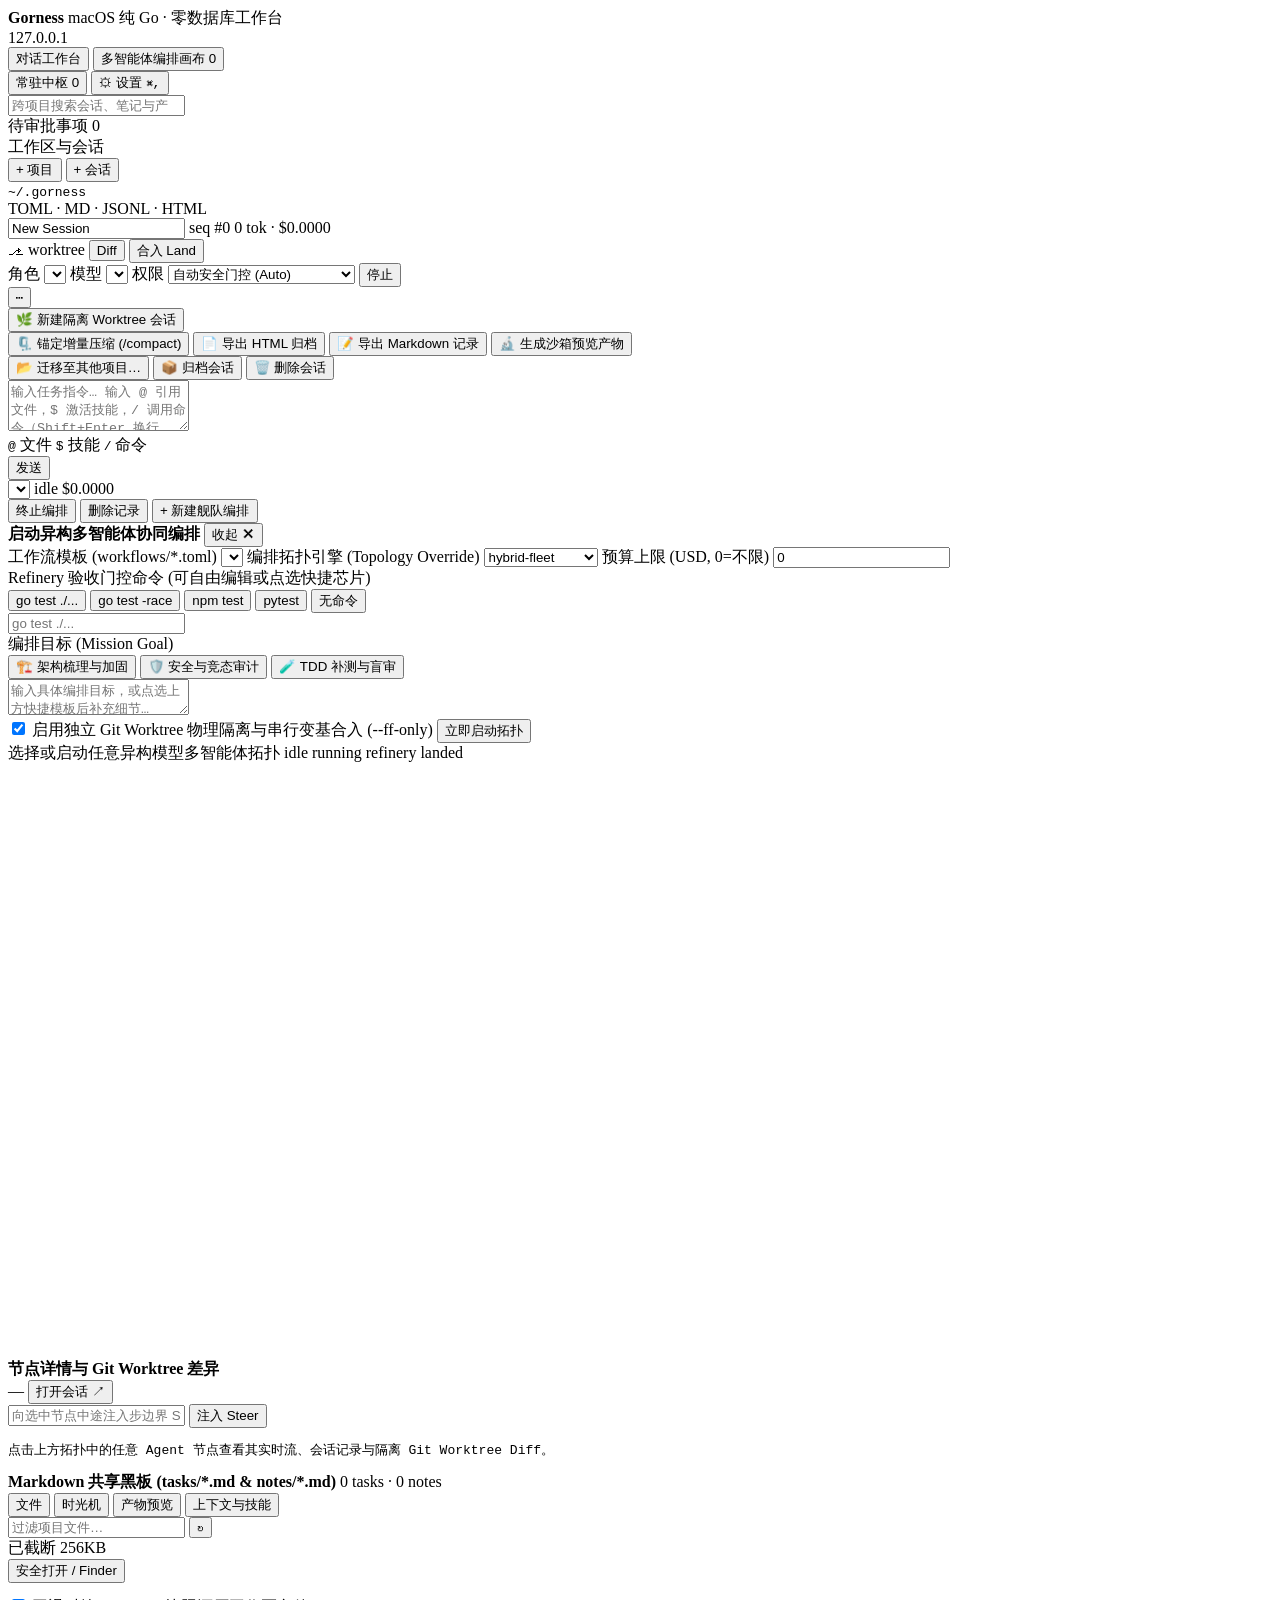
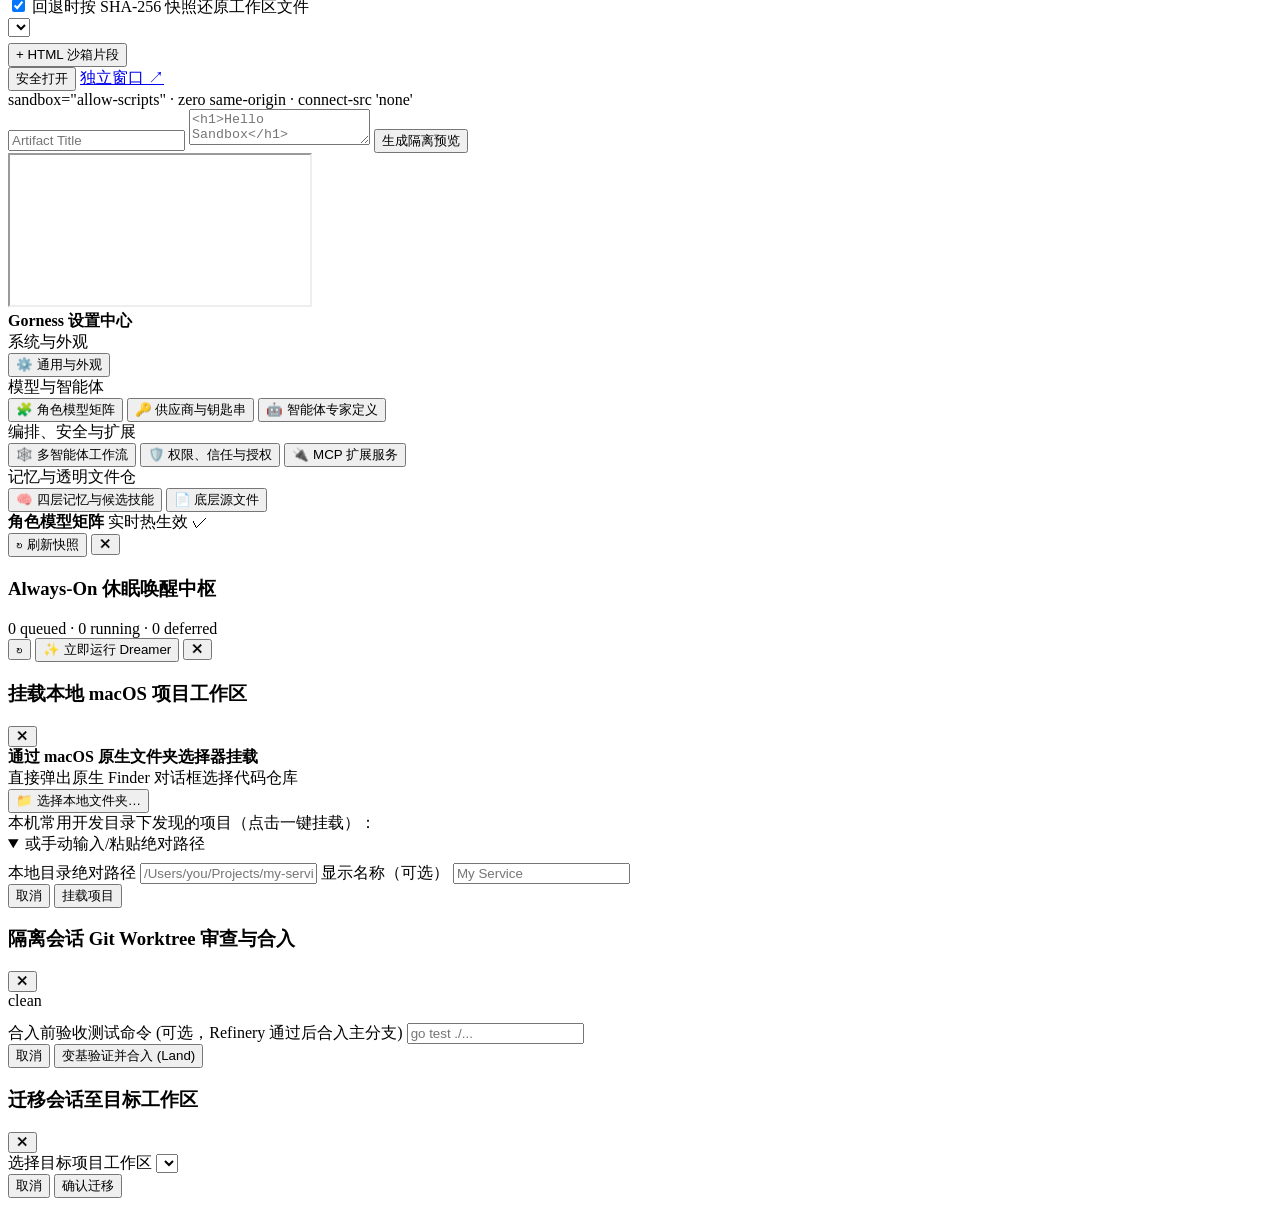
==== commit b47315fb: "web: unify single settings center, 9 editable config pages, always-on drawer & canonical REST/SSE" ====
--- a/web/index.html
+++ b/web/index.html
@@ -8,7 +8,7 @@
 </head>
 <body>
   <div id="app-shell" class="app-shell">
-    <!-- Top Unified Cupertino Toolbar -->
+    <!-- Top Unified Cupertino Toolbar (2 True Modes + Always-On Drawer + ONE Settings Button) -->
     <header class="topbar" role="banner">
       <div class="topbar-left">
         <div class="brand-mark" aria-hidden="true">
@@ -20,7 +20,7 @@
           <strong>Gorness</strong>
           <span class="brand-sub" data-i18n="brandSub">macOS 纯 Go · 零数据库工作台</span>
         </div>
-        <span id="health-pill" class="status-pill ok" title="127.0.0.1 Loopback">127.0.0.1</span>
+        <span id="health-pill" class="status-pill ok" title="Daemon Event Stream">127.0.0.1</span>
       </div>
 
       <div class="topbar-center">
@@ -30,46 +30,38 @@
             <span data-i18n="modeFleet">多智能体编排画布</span>
             <span id="fleet-live-badge" class="pill-count hidden">0</span>
           </button>
-          <button id="mode-config-btn" class="seg-btn" type="button" data-mode="config" data-i18n="modeConfig">配置矩阵与设置</button>
         </div>
       </div>
 
       <div class="topbar-right">
-        <button id="open-settings-top-btn" class="toolbar-btn" type="button" title="打开系统设置与配置矩阵对话框 (⌘,)">
-          <span>⚙️</span>
-          <span data-i18n="modeConfig">配置矩阵与设置</span>
-        </button>
-
-        <button id="alwayson-drawer-btn" class="toolbar-btn" type="button">
+        <button id="alwayson-drawer-btn" class="toolbar-btn" type="button" title="Always-On Inbox · Timers · Deferred · Outbox · Dreamer">
           <span class="pulse-dot idle" id="alwayson-dot"></span>
-          <span data-i18n="alwaysOnBtn">常驻队列</span>
+          <span data-i18n="alwaysOnBtn">常驻中枢</span>
           <span id="alwayson-count" class="pill-count hidden">0</span>
         </button>
 
-        <div class="segmented-control compact" aria-label="Theme">
-          <button class="seg-btn theme-btn active" type="button" data-theme-val="auto" data-i18n="themeAuto">自动</button>
-          <button class="seg-btn theme-btn" type="button" data-theme-val="light" data-i18n="themeLight">浅色</button>
-          <button class="seg-btn theme-btn" type="button" data-theme-val="dark" data-i18n="themeDark">深色</button>
-        </div>
-
-        <button id="lang-toggle-btn" class="toolbar-btn mono" type="button" title="切换中英文 / Toggle Language">中文 / EN</button>
+        <button id="open-settings-top-btn" class="toolbar-btn" type="button" title="打开系统设置中心 (⌘,)">
+          <span aria-hidden="true">⚙</span>
+          <span data-i18n="settingsBtn">设置</span>
+          <kbd class="kbd-inline">⌘,</kbd>
+        </button>
       </div>
     </header>
 
     <!-- Main Resizable Three-Pane Workbench -->
     <div class="workbench-grid" id="workbench-grid">
-      <!-- LEFT PANE: Cross-Workspace Attention Queue, Search, Projects & Sessions -->
+      <!-- LEFT PANE: Global Search, Attention Queue, Workspaces & Sessions -->
       <aside class="left-pane" id="left-pane" aria-label="Workspaces and Sessions">
-        <div class="pane-section search-box-wrap">
+        <div class="pane-section search-box-wrap" id="search-box-wrap">
           <input
             id="global-search-input"
             class="search-input"
             type="search"
             autocomplete="off"
             data-i18n-placeholder="searchPlaceholder"
-            placeholder="跨项目搜索会话与代码片段 (⌘K)..."
+            placeholder="跨项目搜索会话、笔记与产物 (⌘K)..."
           >
-          <div id="search-results-popover" class="search-results hidden"></div>
+          <div id="search-results-popover" class="search-results hidden" role="listbox"></div>
         </div>
 
         <!-- Cross-Workspace Needs Attention Queue -->
@@ -92,7 +84,7 @@
 
         <div id="workspace-tree" class="workspace-tree"></div>
 
-        <!-- ~/.gorness/ Zero-DB Vault Footer -->
+        <!-- ~/.gorness/ Zero-DB Vault Indicator Footer -->
         <footer class="vault-footer">
           <div class="vault-meta">
             <div class="vault-title">
@@ -101,24 +93,30 @@
             </div>
             <span class="vault-formats">TOML · MD · JSONL · HTML</span>
           </div>
-          <button id="open-config-studio-btn" class="primary-xs-btn" type="button" data-i18n="configStudioBtn">配置矩阵</button>
         </footer>
       </aside>
 
       <div class="splitter" id="left-splitter" role="separator" aria-orientation="vertical"></div>
 
-      <!-- CENTER PANE: Tri-Mode (A) Streaming Conversation | (B) Visual Multi-Agent SVG Studio | (C) Zero-Typing Config & Matrix Studio -->
+      <!-- CENTER PANE: Mode 1 (Chat Workbench) | Mode 2 (Fleet Studio) -->
       <main class="center-pane" id="center-pane">
-        <!-- Reload Diagnostic Banner (if malformed TOML/MD saved mid-edit) -->
+        <!-- Reload / Untrusted Repo / Run Error Diagnostic Banner -->
         <div id="reload-diag-banner" class="diag-banner hidden"></div>
 
-        <!-- MODE A: Conversation Workbench -->
+        <!-- MODE 1: Conversation Workbench -->
         <section id="chat-mode-view" class="mode-view">
           <div class="session-bar">
             <div class="session-title-group">
               <input id="session-title-input" class="session-title-input" type="text" value="New Session" aria-label="Session Title">
               <span id="session-seq-badge" class="meta-chip mono">seq #0</span>
               <span id="session-cost-badge" class="meta-chip mono">0 tok · $0.0000</span>
+
+              <!-- Isolated Session Git Worktree Pill (Diff & Land) -->
+              <div id="session-worktree-pill" class="worktree-pill hidden">
+                <span class="mono" id="session-wt-branch">⎇ worktree</span>
+                <button id="session-wt-diff-btn" class="ghost-xs-btn" type="button" data-i18n="wtDiffBtn">Diff</button>
+                <button id="session-wt-land-open-btn" class="primary-xs-btn" type="button" data-i18n="wtLandBtn">合入 Land</button>
+              </div>
             </div>
 
             <div class="session-controls">
@@ -143,25 +141,39 @@
                 </select>
               </label>
 
-              <button id="compact-session-btn" class="ghost-xs-btn" type="button" title="/compact" data-i18n="compactBtn">压缩</button>
-              <button id="fork-session-btn" class="ghost-xs-btn" type="button" title="/fork" data-i18n="forkBtn">分叉</button>
-              <button id="export-html-btn" class="ghost-xs-btn" type="button" data-i18n="exportHtmlBtn">导出预览</button>
               <button id="stop-run-btn" class="danger-xs-btn hidden" type="button" data-i18n="stopBtn">停止</button>
+
+              <!-- ONE Consolidated Session Actions Menu -->
+              <div class="session-menu-wrap" id="session-menu-wrap">
+                <button id="session-actions-menu-btn" class="ghost-xs-btn mono" type="button" aria-haspopup="menu" title="Session Actions">⋯</button>
+                <div id="session-actions-menu" class="dropdown-menu hidden" role="menu">
+                  <button class="dropdown-item" type="button" data-session-action="new-worktree" data-i18n="actNewWorktreeSession">🌿 新建隔离 Worktree 会话</button>
+                  <div class="dropdown-sep"></div>
+                  <button class="dropdown-item" type="button" data-session-action="compact" data-i18n="actCompact">🗜️ 锚定增量压缩 (/compact)</button>
+                  <button class="dropdown-item" type="button" data-session-action="export-html" data-i18n="actExportHTML">📄 导出 HTML 归档</button>
+                  <button class="dropdown-item" type="button" data-session-action="export-md" data-i18n="actExportMD">📝 导出 Markdown 记录</button>
+                  <button class="dropdown-item" type="button" data-session-action="publish-html" data-i18n="actPublishPreview">🔬 生成沙箱预览产物</button>
+                  <div class="dropdown-sep"></div>
+                  <button class="dropdown-item" type="button" data-session-action="move" data-i18n="actMoveWorkspace">📂 迁移至其他项目…</button>
+                  <button class="dropdown-item" type="button" data-session-action="archive" data-i18n="actArchive">📦 归档会话</button>
+                  <button class="dropdown-item danger" type="button" data-session-action="delete" data-i18n="actDelete">🗑️ 删除会话</button>
+                </div>
+              </div>
             </div>
           </div>
 
           <!-- 500ms-Guarded Partial Hunk Diff Approval Banner -->
           <div id="approval-banner-host" class="approval-banner-host"></div>
 
-          <!-- Streaming Message Timeline -->
+          <!-- Streaming Message Timeline (Session-Scoped Subagents & Forked Children ONLY) -->
           <div id="chat-timeline" class="chat-timeline">
             <div id="chat-history-entries"></div>
             <div id="chat-live-stream"></div>
           </div>
 
-          <!-- Composer with @file / $skill / /command Palette -->
-          <div class="composer-shell">
-            <div id="composer-palette" class="composer-palette hidden"></div>
+          <!-- Composer with Keyboard-Navigable @file / $skill / /command Palette -->
+          <div class="composer-shell" id="composer-shell">
+            <div id="composer-palette" class="composer-palette hidden" role="listbox"></div>
             <textarea
               id="composer-input"
               class="composer-textarea"
@@ -177,14 +189,13 @@
                 <span id="draft-saved-indicator" class="draft-indicator"></span>
               </div>
               <div class="composer-actions">
-                <button id="launch-fleet-quick-btn" class="ghost-sm-btn" type="button" data-i18n="launchFleetQuick">启动舰队协同…</button>
                 <button id="send-or-steer-btn" class="primary-sm-btn" type="button" data-i18n="sendBtn">发送</button>
               </div>
             </div>
           </div>
         </section>
 
-        <!-- MODE B: Interactive Visual Multi-Agent Orchestration Studio -->
+        <!-- MODE 2: Unified Visual Multi-Agent Fleet Studio -->
         <section id="fleet-mode-view" class="mode-view hidden">
           <div class="fleet-toolbar">
             <div class="fleet-toolbar-left">
@@ -195,15 +206,82 @@
             <div class="fleet-toolbar-right">
               <div id="refinery-queue-bar" class="refinery-bar"></div>
               <button id="stop-mission-btn" class="danger-xs-btn hidden" type="button" data-i18n="stopMissionBtn">终止编排</button>
-              <button id="new-mission-modal-btn" class="primary-sm-btn" type="button" data-i18n="newMissionBtn">+ 启动多智能体编排</button>
+              <button id="delete-mission-btn" class="ghost-xs-btn hidden" type="button" data-i18n="deleteMissionBtn">删除记录</button>
+              <button id="new-mission-modal-btn" class="primary-sm-btn" type="button" data-i18n="newMissionBtn">+ 新建舰队编排</button>
             </div>
           </div>
 
           <div class="fleet-studio-body">
+            <!-- Unified In-Studio Mission Launcher (Backed by state.config.workflows + Editable Overrides) -->
+            <form id="launch-fleet-form" class="fleet-launcher-card hidden">
+              <div class="subhead-row">
+                <strong data-i18n="launchFleetTitle">启动异构多智能体协同编排</strong>
+                <button id="close-fleet-launcher-btn" class="ghost-xs-btn" type="button" data-i18n="collapseBtn">收起 ✕</button>
+              </div>
+
+              <div class="topology-cards-grid" id="topology-cards-grid"></div>
+
+              <div class="three-col">
+                <label class="cfg-field-label">
+                  <span data-i18n="fleetWorkflowLabel">工作流模板 (workflows/*.toml)</span>
+                  <select id="fleet-workflow-select" class="mac-select mono"></select>
+                </label>
+                <label class="cfg-field-label">
+                  <span data-i18n="fleetTopologyLabel">编排拓扑引擎 (Topology Override)</span>
+                  <select id="fleet-topology-select" class="mac-select mono">
+                    <option value="hybrid-fleet">hybrid-fleet</option>
+                    <option value="review-loop">review-loop</option>
+                    <option value="parallel-explore">parallel-explore</option>
+                    <option value="worktree-team">worktree-team</option>
+                    <option value="event-pipeline">event-pipeline</option>
+                    <option value="shared-board">shared-board</option>
+                  </select>
+                </label>
+                <label class="cfg-field-label">
+                  <span data-i18n="budgetLabel">预算上限 (USD, 0=不限)</span>
+                  <input id="fleet-budget-input" class="mac-input mono" type="number" min="0" step="0.5" value="0">
+                </label>
+              </div>
+
+              <div class="cfg-field-label">
+                <div class="subhead-row">
+                  <span data-i18n="verifyCmdLabel">Refinery 验收门控命令 (可自由编辑或点选快捷芯片)</span>
+                  <div class="chips-wrap">
+                    <button class="chip-btn mono" type="button" data-verify-chip="go test ./...">go test ./...</button>
+                    <button class="chip-btn mono" type="button" data-verify-chip="CGO_ENABLED=0 go test -race ./...">go test -race</button>
+                    <button class="chip-btn mono" type="button" data-verify-chip="npm test">npm test</button>
+                    <button class="chip-btn mono" type="button" data-verify-chip="pytest">pytest</button>
+                    <button class="chip-btn" type="button" data-verify-chip="" data-i18n="noVerifyChip">无命令</button>
+                  </div>
+                </div>
+                <input id="fleet-verify-input" class="mac-input mono" type="text" placeholder="go test ./...">
+              </div>
+
+              <div class="cfg-field-label">
+                <div class="subhead-row">
+                  <span data-i18n="missionGoalLabel">编排目标 (Mission Goal)</span>
+                  <div class="chips-wrap" id="fleet-goal-presets">
+                    <button class="chip-btn" type="button" data-goal-preset="梳理核心模块架构，定位边界缺陷并输出可验证的重构与补测方案" data-i18n="goalPresetArch">🏗️ 架构梳理与加固</button>
+                    <button class="chip-btn" type="button" data-goal-preset="并发审计全仓竞态、错误处理、路径边界与权限逃逸风险并修复" data-i18n="goalPresetSec">🛡️ 安全与竞态审计</button>
+                    <button class="chip-btn" type="button" data-goal-preset="按 TDD 闭环为核心模块补充边界测试并通过异构 Verifier 盲审" data-i18n="goalPresetTDD">🧪 TDD 补测与盲审</button>
+                  </div>
+                </div>
+                <textarea id="fleet-goal-input" class="mac-textarea" rows="2" data-i18n-placeholder="fleetGoalPh" placeholder="输入具体编排目标，或点选上方快捷模板后补充细节…" required></textarea>
+              </div>
+
+              <div class="subhead-row">
+                <label class="checkbox-row">
+                  <input id="fleet-worktrees-cb" type="checkbox" checked>
+                  <span data-i18n="useWorktreesLabel">启用独立 Git Worktree 物理隔离与串行变基合入 (--ff-only)</span>
+                </label>
+                <button class="primary-sm-btn" type="submit" data-i18n="startMissionSubmit">立即启动拓扑</button>
+              </div>
+            </form>
+
             <!-- Live Animated SVG Topology Graph -->
             <div class="fleet-canvas-card">
               <div class="canvas-legend">
-                <span id="fleet-goal-banner" class="fleet-goal-text" data-i18n="fleetEmptyGoal">选择或启动任意 6 种异构模型多智能体拓扑</span>
+                <span id="fleet-goal-banner" class="fleet-goal-text" data-i18n="fleetEmptyGoal">选择或启动任意异构模型多智能体拓扑</span>
                 <span class="legend-pills">
                   <span class="legend-item"><i class="lg-dot idle"></i> idle</span>
                   <span class="legend-item"><i class="lg-dot running"></i> running</span>
@@ -216,12 +294,15 @@
               </div>
             </div>
 
-            <!-- Bottom Split: Clicked Node Worktree Diff & Steer + Markdown Blackboard -->
+            <!-- Bottom Split: Node Session/Log/Diff Inspector + Markdown Blackboard -->
             <div class="fleet-bottom-grid">
               <div class="fleet-panel">
                 <div class="panel-head">
                   <strong id="selected-node-title" data-i18n="nodeInspectorTitle">节点详情与 Git Worktree 差异</strong>
-                  <span id="selected-node-badge" class="meta-chip mono">—</span>
+                  <div class="row-actions">
+                    <span id="selected-node-badge" class="meta-chip mono">—</span>
+                    <button id="open-node-session-btn" class="ghost-xs-btn hidden" type="button" data-i18n="jumpSessionBtn">打开会话 ↗</button>
+                  </div>
                 </div>
                 <div class="node-steer-row">
                   <input
@@ -229,12 +310,12 @@
                     class="mac-input"
                     type="text"
                     data-i18n-placeholder="nodeSteerPh"
-                    placeholder="向选中节点中途注入步边界 Steer 指令…"
+                    placeholder="向选中节点中途注入步边界 Steer 指令 (Enter 发送)…"
                   >
                   <button id="node-steer-send-btn" class="primary-xs-btn" type="button" data-i18n="steerNodeBtn">注入 Steer</button>
                 </div>
                 <div id="selected-node-stream" class="node-stream-log mono"></div>
-                <pre id="selected-node-diff" class="diff-viewer mono" data-i18n="clickNodeHint">点击上方拓扑中的任意 Agent 节点查看其实时流与隔离 Git Worktree Diff。</pre>
+                <pre id="selected-node-diff" class="diff-viewer mono" data-i18n="clickNodeHint">点击上方拓扑中的任意 Agent 节点查看其实时流、会话记录与隔离 Git Worktree Diff。</pre>
               </div>
 
               <div class="fleet-panel">
@@ -252,80 +333,55 @@
 
       <div class="splitter" id="right-splitter" role="separator" aria-orientation="vertical"></div>
 
-      <!-- RIGHT PANE: Resizable 4-Tab Inspector -->
+      <!-- RIGHT PANE: 4 Session/Workspace-Scoped Inspector Tabs (Files | Snapshots | Artifacts | Context & Skills) -->
       <aside class="right-pane" id="right-pane" aria-label="Inspector">
         <nav class="inspector-tabs" role="tablist">
           <button class="insp-tab active" type="button" data-tab="files" data-i18n="tabFiles">文件</button>
           <button class="insp-tab" type="button" data-tab="snapshots" data-i18n="tabSnapshots">时光机</button>
-          <button class="insp-tab" type="button" data-tab="config" data-i18n="tabConfig">配置矩阵</button>
-          <button class="insp-tab" type="button" data-tab="preview" data-i18n="tabPreview">沙箱预览</button>
+          <button class="insp-tab" type="button" data-tab="artifacts" data-i18n="tabArtifacts">产物预览</button>
+          <button class="insp-tab" type="button" data-tab="context" data-i18n="tabContext">上下文与技能</button>
         </nav>
 
         <!-- Tab 1: Workspace Files & Safe Copy-Opener -->
         <section id="insp-panel-files" class="insp-panel">
           <div class="insp-toolbar">
             <input id="file-filter-input" class="mac-input" type="search" data-i18n-placeholder="filterFilesPh" placeholder="过滤项目文件…">
-            <button id="refresh-files-btn" class="ghost-xs-btn" type="button">↻</button>
+            <button id="refresh-files-btn" class="ghost-xs-btn" type="button" title="Refresh">↻</button>
           </div>
           <div id="workspace-files-list" class="files-list"></div>
           <div id="file-viewer-card" class="file-viewer-card hidden">
             <div class="file-viewer-head">
-              <code id="file-viewer-path"></code>
+              <div class="row-actions" style="min-width:0;">
+                <code id="file-viewer-path" style="overflow:hidden;text-overflow:ellipsis;white-space:nowrap;"></code>
+                <span id="file-truncated-badge" class="status-pill warn hidden" data-i18n="truncatedBadge">已截断 256KB</span>
+              </div>
               <button id="safe-open-file-btn" class="ghost-xs-btn" type="button" data-i18n="safeOpenBtn">安全打开 / Finder</button>
             </div>
             <pre id="file-viewer-code" class="code-preview mono"></pre>
           </div>
         </section>
 
-        <!-- Tab 2: Snapshot Time-Machine (/rewind & /fork) -->
+        <!-- Tab 2: Snapshot Time-Machine (Single Visual Home for Fork & Rewind) -->
         <section id="insp-panel-snapshots" class="insp-panel hidden">
           <div class="insp-note">
             <label class="checkbox-row">
               <input id="rewind-restore-files-cb" type="checkbox" checked>
-              <span data-i18n="restoreFilesToggle">回退时按 SHA-256 快照同步还原源码文件</span>
+              <span data-i18n="restoreFilesToggle">回退时按 SHA-256 快照还原工作区文件</span>
             </label>
           </div>
           <div id="snapshots-timeline-list" class="snapshots-list"></div>
         </section>
 
-        <!-- Tab 3: Quick Zero-Typing Agent-Model Matrix & Pop-up Dialog Launcher -->
-        <section id="insp-panel-config" class="insp-panel hidden">
-          <div class="config-block">
-            <div class="subhead-row">
-              <strong data-i18n="agentMatrixTitle">异构 Agent 角色模型矩阵</strong>
-              <button id="expand-full-config-btn" class="primary-xs-btn" type="button" data-i18n="expandConfigStudioBtn">⚙️ 弹出设置对话框…</button>
-            </div>
-            <div class="insp-matrix-hint" data-i18n="inspMatrixHint">点击下方任意分类按钮立即弹出完整设置窗口，或在此直接下拉切换角色模型：</div>
-            <div class="chips-wrap">
-              <button class="chip-btn active" type="button" data-open-settings-page="matrix">🧩 角色模型矩阵</button>
-              <button class="chip-btn" type="button" data-open-settings-page="providers">☁️ 供应商与密钥</button>
-              <button class="chip-btn" type="button" data-open-settings-page="workflows">🕸️ 拓扑工作流</button>
-              <button class="chip-btn" type="button" data-open-settings-page="global">🛡️ 权限与沙箱</button>
-              <button class="chip-btn" type="button" data-open-settings-page="mcp">🔌 MCP 扩展</button>
-            </div>
-            <div id="agent-matrix-rows" class="agent-matrix-rows"></div>
-          </div>
-
-          <details class="raw-vault-disclosure">
-            <summary data-i18n="vaultEditorTitle">高级：~/.gorness 底层 TOML / MD 源文件检视</summary>
-            <div class="config-block grow" style="margin-top:8px;">
-              <div class="subhead-row">
-                <select id="vault-file-select" class="mac-select" style="flex:1;"></select>
-                <button id="save-vault-file-btn" class="primary-xs-btn" type="button" data-i18n="saveHotReloadBtn">保存并热加载</button>
-              </div>
-              <textarea id="vault-file-editor" class="vault-editor mono" spellcheck="false"></textarea>
-              <div id="vault-save-status" class="tiny-status"></div>
-            </div>
-          </details>
-        </section>
-
-        <!-- Tab 4: Isolated Sandboxed HTML Artifact Preview -->
-        <section id="insp-panel-preview" class="insp-panel hidden">
+        <!-- Tab 3: Artifacts & Isolated Previews (Native Markdown + Sandboxed HTML) -->
+        <section id="insp-panel-artifacts" class="insp-panel hidden">
           <div class="preview-controls">
             <select id="preview-artifact-select" class="mac-select full"></select>
-            <div class="row-actions">
-              <button id="new-html-snippet-btn" class="ghost-xs-btn" type="button" data-i18n="renderSnippetBtn">新建 HTML 沙箱</button>
-              <a id="open-preview-standalone" class="ghost-xs-btn link-btn" href="#" target="_blank" rel="noopener noreferrer" data-i18n="openStandalone">独立窗口 ↗</a>
+            <div class="row-actions" style="margin-top:6px;justify-content:space-between;">
+              <button id="new-html-snippet-btn" class="ghost-xs-btn" type="button" data-i18n="renderSnippetBtn">+ HTML 沙箱片段</button>
+              <div class="row-actions">
+                <button id="safe-open-artifact-btn" class="ghost-xs-btn hidden" type="button" data-i18n="safeOpenBtn">安全打开</button>
+                <a id="open-preview-standalone" class="ghost-xs-btn link-btn" href="#" target="_blank" rel="noopener noreferrer" data-i18n="openStandalone">独立窗口 ↗</a>
+              </div>
             </div>
           </div>
           <div class="csp-shield-note mono">sandbox="allow-scripts" · zero same-origin · connect-src 'none'</div>
@@ -334,6 +390,7 @@
             <textarea id="custom-preview-html" class="vault-editor mono short" placeholder="<h1>Hello Sandbox</h1>"></textarea>
             <button id="mint-preview-btn" class="primary-xs-btn" type="button" data-i18n="mintPreviewBtn">生成隔离预览</button>
           </div>
+          <article id="inspector-md-preview" class="md-preview-box hidden"></article>
           <iframe
             id="inspector-preview-frame"
             class="inspector-preview-frame"
@@ -342,12 +399,19 @@
             title="Isolated HTML Artifact Preview"
           ></iframe>
         </section>
+
+        <!-- Tab 4: Workspace Context & Skills -->
+        <section id="insp-panel-context" class="insp-panel hidden">
+          <div id="inspector-context-content" class="context-panel-stack"></div>
+        </section>
       </aside>
     </div>
   </div>
 
-  <!-- Pop-up Modal Dialog: Unified macOS System Settings & Zero-Typing Config Matrix (⌘,) -->
-  <div id="config-mode-view" class="modal-backdrop hidden" role="dialog" aria-modal="true" aria-label="Settings and Config Matrix">
+  <!-- ======================================================================== -->
+  <!-- ONE Canonical Settings Modal (#config-mode-view · ⌘, · All 9 Pages)      -->
+  <!-- ======================================================================== -->
+  <div id="config-mode-view" class="modal-backdrop hidden" role="dialog" aria-modal="true" aria-label="Settings Center">
     <div class="modal-sheet settings-dialog-sheet">
       <aside class="settings-dialog-sidebar" role="tablist">
         <div class="settings-sidebar-brand">
@@ -356,36 +420,50 @@
             <span class="dot dot-amber"></span>
             <span class="dot dot-green"></span>
           </div>
-          <strong>Gorness 设置中心</strong>
-        </div>
-
-        <div class="settings-sidebar-group-label">模型与智能体</div>
+          <strong data-i18n="settingsCenterTitle">Gorness 设置中心</strong>
+        </div>
+
+        <div class="settings-sidebar-group-label" data-i18n="cfgGroupSystem">系统与外观</div>
+        <button class="settings-nav-btn" type="button" data-cfg-page="general">
+          <span class="settings-tile">⚙️</span>
+          <span data-i18n="cfgPageGeneral">通用与外观</span>
+        </button>
+
+        <div class="settings-sidebar-group-label" data-i18n="cfgGroupModels">模型与智能体</div>
         <button class="settings-nav-btn active" type="button" data-cfg-page="matrix">
-          <span class="settings-tile tile-purple">🧩</span>
-          <span data-i18n="cfgPageMatrix">异构角色模型矩阵</span>
+          <span class="settings-tile">🧩</span>
+          <span data-i18n="cfgPageMatrix">角色模型矩阵</span>
         </button>
         <button class="settings-nav-btn" type="button" data-cfg-page="providers">
-          <span class="settings-tile tile-blue">☁️</span>
-          <span data-i18n="cfgPageProviders">供应商与模型目录</span>
-        </button>
-
-        <div class="settings-sidebar-group-label">编排与安全</div>
+          <span class="settings-tile">🔑</span>
+          <span data-i18n="cfgPageProviders">供应商与钥匙串</span>
+        </button>
+        <button class="settings-nav-btn" type="button" data-cfg-page="agents">
+          <span class="settings-tile">🤖</span>
+          <span data-i18n="cfgPageAgents">智能体专家定义</span>
+        </button>
+
+        <div class="settings-sidebar-group-label" data-i18n="cfgGroupOrch">编排、安全与扩展</div>
         <button class="settings-nav-btn" type="button" data-cfg-page="workflows">
-          <span class="settings-tile tile-indigo">🕸️</span>
-          <span data-i18n="cfgPageWorkflows">多智能体拓扑配置</span>
-        </button>
-        <button class="settings-nav-btn" type="button" data-cfg-page="global">
-          <span class="settings-tile tile-teal">🛡️</span>
-          <span data-i18n="cfgPageGlobal">全局与权限沙箱</span>
-        </button>
-
-        <div class="settings-sidebar-group-label">扩展与透明文件仓</div>
+          <span class="settings-tile">🕸️</span>
+          <span data-i18n="cfgPageWorkflows">多智能体工作流</span>
+        </button>
+        <button class="settings-nav-btn" type="button" data-cfg-page="permissions">
+          <span class="settings-tile">🛡️</span>
+          <span data-i18n="cfgPagePermissions">权限、信任与授权</span>
+        </button>
         <button class="settings-nav-btn" type="button" data-cfg-page="mcp">
-          <span class="settings-tile tile-green">🔌</span>
+          <span class="settings-tile">🔌</span>
           <span data-i18n="cfgPageMCP">MCP 扩展服务</span>
         </button>
+
+        <div class="settings-sidebar-group-label" data-i18n="cfgGroupVault">记忆与透明文件仓</div>
+        <button class="settings-nav-btn" type="button" data-cfg-page="memory">
+          <span class="settings-tile">🧠</span>
+          <span data-i18n="cfgPageMemory">四层记忆与候选技能</span>
+        </button>
         <button class="settings-nav-btn" type="button" data-cfg-page="files">
-          <span class="settings-tile tile-gray">📄</span>
+          <span class="settings-tile">📄</span>
           <span data-i18n="cfgPageFiles">底层源文件</span>
         </button>
       </aside>
@@ -393,17 +471,41 @@
       <div class="settings-dialog-main">
         <div class="settings-dialog-topbar">
           <div class="settings-dialog-title-row">
-            <strong id="settings-dialog-page-title" data-i18n="cfgPageMatrix">异构角色模型矩阵</strong>
-            <span id="config-autosave-pill" class="status-pill ok" data-i18n="autoSaveReady">点选即存 · 实时热生效 ✓</span>
-          </div>
-          <button class="close-modal-btn" type="button" data-close="config-mode-view" title="关闭设置对话框 (Esc)">✕</button>
+            <strong id="settings-dialog-page-title" data-i18n="cfgPageMatrix">角色模型矩阵</strong>
+            <span id="config-autosave-pill" class="status-pill ok" data-i18n="autoSaveReady">实时热生效 ✓</span>
+          </div>
+          <div class="row-actions">
+            <button id="reload-config-btn" class="ghost-xs-btn" type="button" data-i18n="refreshConfigBtn">↻ 刷新快照</button>
+            <button class="close-modal-btn" type="button" data-close="config-mode-view" title="Close (Esc)">✕</button>
+          </div>
         </div>
         <div id="config-studio-content" class="config-studio-scroll"></div>
       </div>
     </div>
   </div>
 
-  <!-- Modal: Register Workspace (with Native Finder Folder Picker & 1-Click Discovered Repositories) -->
+  <!-- ======================================================================== -->
+  <!-- Always-On Slide-Over Drawer (Inbox · Timers · Deferred · Outbox · Dream) -->
+  <!-- ======================================================================== -->
+  <div id="alwayson-drawer" class="drawer-backdrop hidden" role="dialog" aria-modal="true" aria-label="Always-On Hub">
+    <aside class="drawer-sheet">
+      <div class="drawer-head">
+        <div>
+          <h3 data-i18n="alwaysOnTitle">Always-On 休眠唤醒中枢</h3>
+          <span id="ao-summary-sub" class="tiny-muted mono">0 queued · 0 running · 0 deferred</span>
+        </div>
+        <div class="row-actions">
+          <button id="refresh-alwayson-btn" class="ghost-xs-btn" type="button">↻</button>
+          <button id="trigger-dream-btn" class="primary-xs-btn" type="button" data-i18n="runDreamBtn">✨ 立即运行 Dreamer</button>
+          <button class="close-modal-btn" type="button" data-close="alwayson-drawer" title="Close (Esc)">✕</button>
+        </div>
+      </div>
+
+      <div class="drawer-body" id="alwayson-drawer-body"></div>
+    </aside>
+  </div>
+
+  <!-- Modal: Register Workspace (Native Finder Folder Picker & Discovered Repos) -->
   <div id="workspace-modal" class="modal-backdrop hidden" role="dialog" aria-modal="true">
     <div class="modal-sheet wide">
       <div class="modal-head">
@@ -413,21 +515,21 @@
       <form id="register-ws-form" class="modal-form">
         <div class="picker-banner-row">
           <div>
-            <strong data-i18n="finderPickerTitle">通过 macOS Finder 图形选择器添加</strong>
-            <div class="tiny-muted" data-i18n="finderPickerSub">无需手输路径，直接弹出原生文件夹对话框选择代码仓库</div>
+            <strong data-i18n="finderPickerTitle">通过 macOS 原生文件夹选择器挂载</strong>
+            <div class="tiny-muted" data-i18n="finderPickerSub">直接弹出原生 Finder 对话框选择代码仓库</div>
           </div>
           <button id="pick-native-folder-btn" class="primary-sm-btn" type="button" data-i18n="pickFolderBtn">📁 选择本地文件夹…</button>
         </div>
 
         <div class="discovered-repos-section">
           <div class="subhead-row">
-            <span class="tiny-muted" data-i18n="discoveredReposLabel">本机常用开发目录下发现的项目（点击即可一键挂载）：</span>
+            <span class="tiny-muted" data-i18n="discoveredReposLabel">本机常用开发目录下发现的项目（点击一键挂载）：</span>
           </div>
           <div id="ws-suggestions-list" class="ws-suggestions-grid"></div>
         </div>
 
-        <details class="manual-input-disclosure">
-          <summary data-i18n="manualPathToggle">或手动粘贴/微调目录路径</summary>
+        <details class="manual-input-disclosure" open>
+          <summary data-i18n="manualPathToggle">或手动输入/粘贴绝对路径</summary>
           <div class="two-col" style="margin-top:8px;">
             <label>
               <span data-i18n="wsPathLabel">本地目录绝对路径</span>
@@ -448,126 +550,53 @@
     </div>
   </div>
 
-  <!-- Modal: Launch Visual Multi-Agent Fleet Mission (6 Topologies + Preset Selectors) -->
-  <div id="fleet-launcher-modal" class="modal-backdrop hidden" role="dialog" aria-modal="true">
+  <!-- Modal: Session Isolated Git Worktree Diff & Land -->
+  <div id="session-worktree-modal" class="modal-backdrop hidden" role="dialog" aria-modal="true">
     <div class="modal-sheet wide">
       <div class="modal-head">
-        <h3 data-i18n="launchFleetTitle">启动可视化异构多智能体协同编排</h3>
-        <button class="close-modal-btn" type="button" data-close="fleet-launcher-modal">✕</button>
-      </div>
-      <form id="launch-fleet-form" class="modal-form">
-        <div class="topology-cards-grid" id="topology-cards-grid"></div>
-
-        <div>
-          <div class="subhead-row" style="margin-bottom:5px;">
-            <span data-i18n="missionGoalLabel">编排目标 (Mission Goal) — 可点选常用任务模板或补充说明</span>
-          </div>
-          <div class="preset-pills-row" id="fleet-goal-presets">
-            <button class="chip-btn" type="button" data-goal-preset="梳理项目核心模块架构，定位潜在边界缺陷并输出可验证的重构与补测方案">🏗️ 跨模块架构梳理与加固</button>
-            <button class="chip-btn" type="button" data-goal-preset="并发审计全仓并发安全、错误处理、路径边界与权限逃逸风险，并修复发现的问题">🛡️ 全仓安全与并发竞态审计</button>
-            <button class="chip-btn" type="button" data-goal-preset="按 TDD 闭环为当前核心模块补充高覆盖率边界测试，并通过异构 Verifier 盲审">🧪 核心模块 TDD 补测与盲审</button>
-            <button class="chip-btn" type="button" data-goal-preset="排查热点链路性能瓶颈、锁竞争与多余内存分配，提交最小化性能优化补丁">⚡ 性能剖析与零回归优化</button>
-          </div>
-          <textarea id="fleet-goal-input" class="mac-textarea" rows="3" placeholder="点击上方快捷目标模板，或在此输入具体任务目标…" required></textarea>
-        </div>
-
-        <div class="two-col">
-          <label>
-            <span data-i18n="verifyCmdLabel">Refinery 验收门控命令（点选预设）</span>
-            <select id="fleet-verify-input" class="mac-select mono">
-              <option value="go test ./...">go test ./...</option>
-              <option value="CGO_ENABLED=0 go test -race ./...">CGO_ENABLED=0 go test -race ./...</option>
-              <option value="npm test">npm test</option>
-              <option value="pnpm test">pnpm test</option>
-              <option value="pytest">pytest</option>
-              <option value="cargo test">cargo test</option>
-              <option value="make test">make test</option>
-              <option value="">（不执行门控命令 / 仅盲审）</option>
-            </select>
-          </label>
-          <label>
-            <span data-i18n="budgetLabel">预算上限 (USD)</span>
-            <select id="fleet-budget-input" class="mac-select mono">
-              <option value="0">不限预算 ($0 Unlimited)</option>
-              <option value="1.0">$1.00 USD</option>
-              <option value="3.0">$3.00 USD</option>
-              <option value="5.0">$5.00 USD</option>
-              <option value="10.0">$10.00 USD</option>
-              <option value="25.0">$25.00 USD</option>
-            </select>
-          </label>
-        </div>
-
-        <label class="checkbox-row">
-          <input id="fleet-worktrees-cb" type="checkbox" checked>
-          <span data-i18n="useWorktreesLabel">启用独立 Git Worktree 物理隔离与串行变基快进合入 (--ff-only)</span>
+        <h3 data-i18n="wtModalTitle">隔离会话 Git Worktree 审查与合入</h3>
+        <button class="close-modal-btn" type="button" data-close="session-worktree-modal">✕</button>
+      </div>
+      <div class="modal-form">
+        <div class="subhead-row">
+          <code id="wt-modal-meta" class="mono tiny-muted"></code>
+          <span id="wt-modal-dirty-pill" class="status-pill">clean</span>
+        </div>
+        <pre id="wt-modal-diff" class="diff-viewer mono" style="max-height:300px;"></pre>
+        <label class="cfg-field-label">
+          <span data-i18n="wtVerifyLabel">合入前验收测试命令 (可选，Refinery 通过后合入主分支)</span>
+          <input id="wt-land-verify-input" class="mac-input mono" type="text" placeholder="go test ./...">
         </label>
-
         <div class="modal-actions">
-          <button class="ghost-sm-btn close-modal-btn" type="button" data-close="fleet-launcher-modal" data-i18n="cancelBtn">取消</button>
-          <button class="primary-sm-btn" type="submit" data-i18n="startMissionSubmit">立即启动拓扑</button>
+          <button class="ghost-sm-btn close-modal-btn" type="button" data-close="session-worktree-modal" data-i18n="cancelBtn">取消</button>
+          <button id="confirm-wt-land-btn" class="primary-sm-btn" type="button" data-i18n="wtConfirmLandBtn">变基验证并合入 (Land)</button>
+        </div>
+      </div>
+    </div>
+  </div>
+
+  <!-- Modal: Move Session Across Workspaces -->
+  <div id="move-session-modal" class="modal-backdrop hidden" role="dialog" aria-modal="true">
+    <div class="modal-sheet">
+      <div class="modal-head">
+        <h3 data-i18n="moveSessionTitle">迁移会话至目标工作区</h3>
+        <button class="close-modal-btn" type="button" data-close="move-session-modal">✕</button>
+      </div>
+      <form id="move-session-form" class="modal-form">
+        <label>
+          <span data-i18n="targetWsLabel">选择目标项目工作区</span>
+          <select id="move-target-ws-select" class="mac-select full"></select>
+        </label>
+        <div class="modal-actions">
+          <button class="ghost-sm-btn close-modal-btn" type="button" data-close="move-session-modal" data-i18n="cancelBtn">取消</button>
+          <button class="primary-sm-btn" type="submit" data-i18n="confirmMoveBtn">确认迁移</button>
         </div>
       </form>
     </div>
   </div>
 
-  <!-- Modal / Drawer: Always-On Sleep-Wake Primitives (with Dropdown Schedule & Task Presets) -->
-  <div id="alwayson-modal" class="modal-backdrop hidden" role="dialog" aria-modal="true">
-    <div class="modal-sheet wide">
-      <div class="modal-head">
-        <h3 data-i18n="alwaysOnTitle">Always-On 休眠唤醒中枢 (Inbox · Timers · Deferred · Outbox · Dreamer)</h3>
-        <button class="close-modal-btn" type="button" data-close="alwayson-modal">✕</button>
-      </div>
-      <div class="alwayson-grid">
-        <div class="ao-box">
-          <div class="subhead-row">
-            <strong data-i18n="aoTimersHead">持久化定时器 (timers.toml)</strong>
-            <button id="trigger-dream-btn" class="ghost-xs-btn" type="button" data-i18n="runDreamBtn">运行 Dreamer 提炼技能</button>
-          </div>
-          <form id="add-timer-form" class="modal-form" style="padding:0;gap:7px;">
-            <div class="two-col">
-              <select id="timer-cron-input" class="mac-select mono">
-                <option value="*/15 * * * *">每 15 分钟 (*/15 * * * *)</option>
-                <option value="*/30 * * * *" selected>每 30 分钟 (*/30 * * * *)</option>
-                <option value="0 * * * *">每小时整点 (0 * * * *)</option>
-                <option value="0 9 * * *">每天早上 09:00 (0 9 * * *)</option>
-                <option value="0 18 * * *">每天傍晚 18:00 (0 18 * * *)</option>
-                <option value="0 9 * * 1">每周一 09:00 (0 9 * * 1)</option>
-                <option value="">单次 60 秒后跟进 (Follow-up)</option>
-              </select>
-              <select id="timer-note-preset" class="mac-select">
-                <option value="运行 go test ./... 检查工作区测试健康度，仅在发现失败时提醒我">🧪 定期运行测试健康度巡检</option>
-                <option value="检查 git status 与最近提交，汇总未完成的待办与风险项">🔍 检查 Git 工作区变更与风险</option>
-                <option value="扫描最近会话记录，提炼可复用的排错经验与项目规范">🧠 提炼近期会话经验与规范</option>
-                <option value="检查依赖与构建状态，确认无编译错误或安全告警">📦 验证构建与依赖健康状态</option>
-              </select>
-            </div>
-            <div class="inline-form">
-              <input id="timer-note-input" class="mac-input" type="text" value="运行 go test ./... 检查工作区测试健康度，仅在发现失败时提醒我" required>
-              <button class="primary-xs-btn" type="submit">+ 添加定时任务</button>
-            </div>
-          </form>
-          <div id="ao-timers-list" class="ao-list"></div>
-        </div>
-
-        <div class="ao-box">
-          <div class="subhead-row">
-            <strong data-i18n="aoWebhookHead">本地事件注入 &amp; 发件箱 (outbox.jsonl)</strong>
-          </div>
-          <div class="preset-pills-row">
-            <button class="chip-btn" type="button" data-wh-preset="执行一次快速代码质量与测试状态自检">⚡ 快速质量自检</button>
-            <button class="chip-btn" type="button" data-wh-preset="汇总当前工作区未提交的改动并生成简报">📋 改动简报汇总</button>
-            <button class="chip-btn" type="button" data-wh-preset="检查是否有挂起项或失败的单元测试">🩺 失败单测排查</button>
-          </div>
-          <form id="send-webhook-form" class="inline-form">
-            <input id="webhook-text-input" class="mac-input" type="text" placeholder="点击上方快捷事件或输入说明…" required>
-            <button class="primary-xs-btn" type="submit" data-i18n="enqueueBtn">投递</button>
-          </form>
-          <div id="ao-outbox-list" class="ao-list"></div>
-        </div>
-      </div>
-    </div>
-  </div>
+  <!-- Cupertino Toast Notification Stack -->
+  <div id="toast-stack" class="toast-stack" aria-live="polite"></div>
 
   <script type="module" src="/app.js"></script>
 </body>
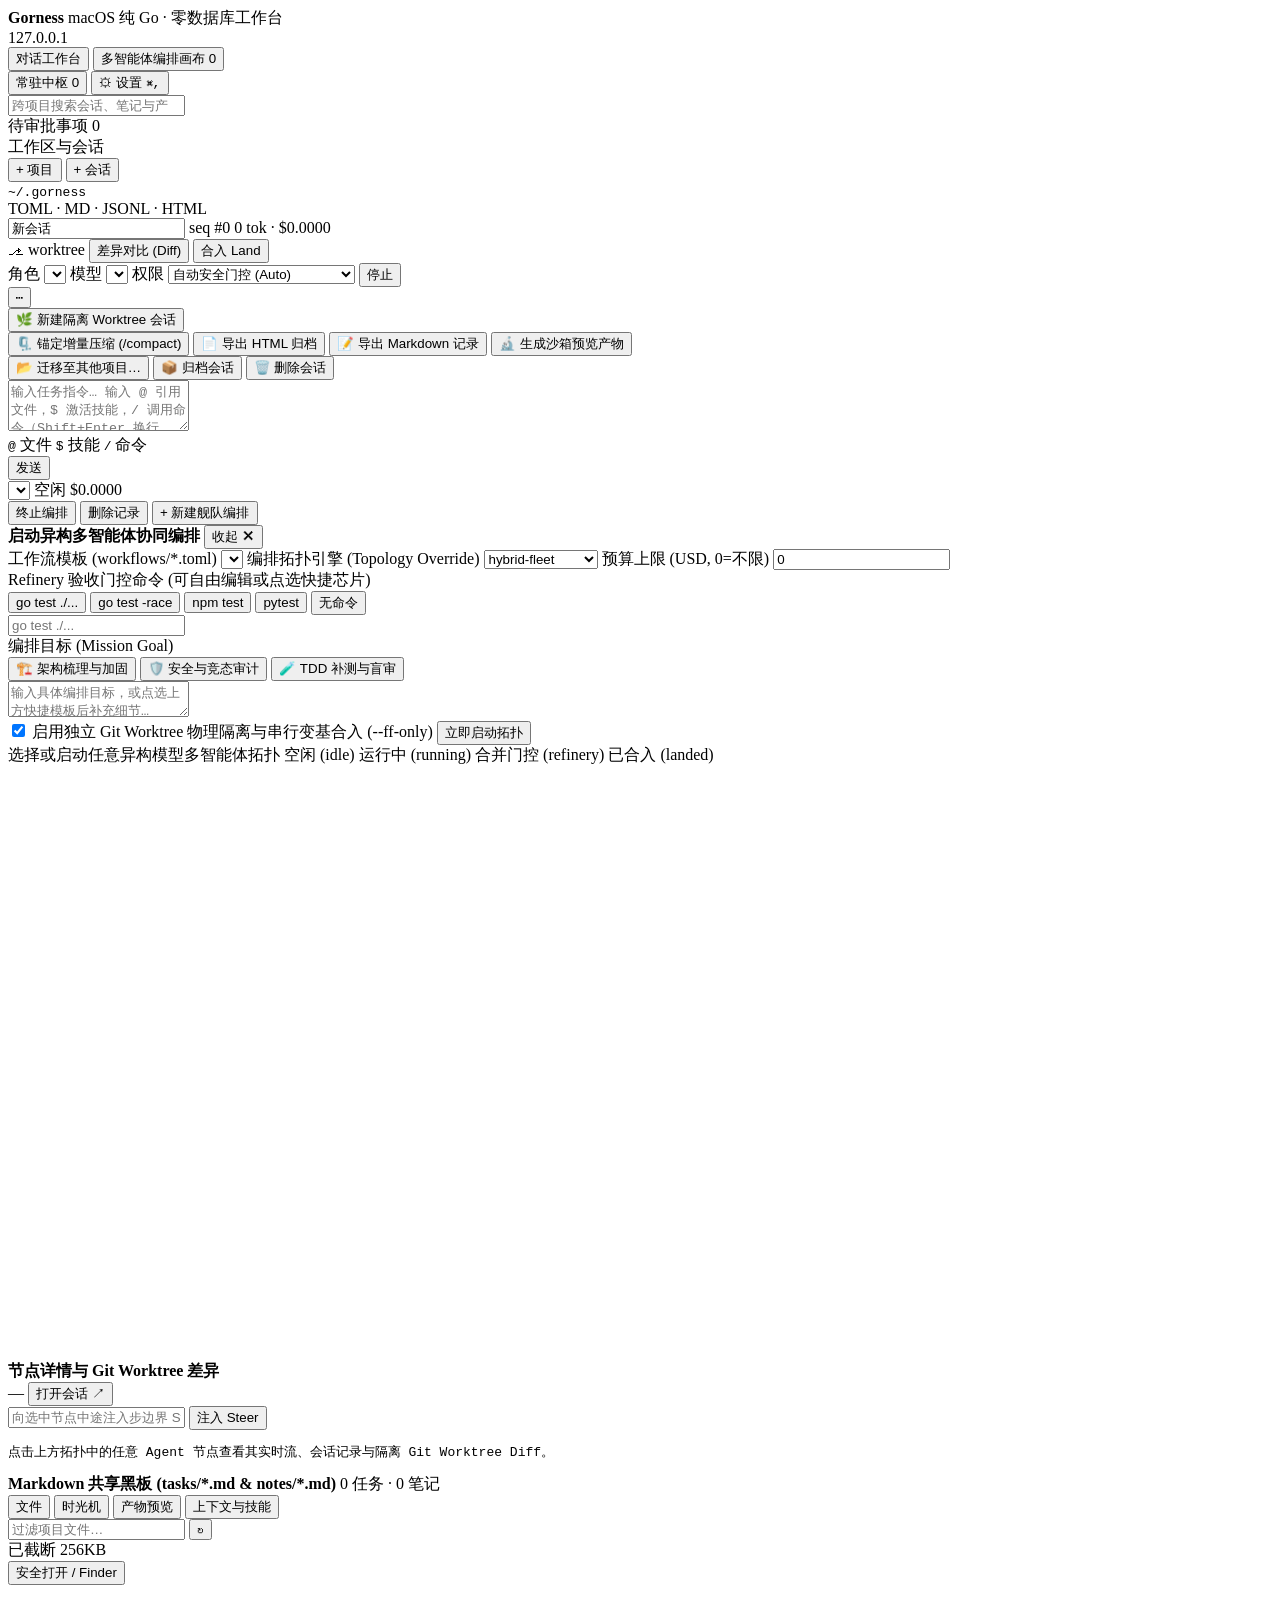
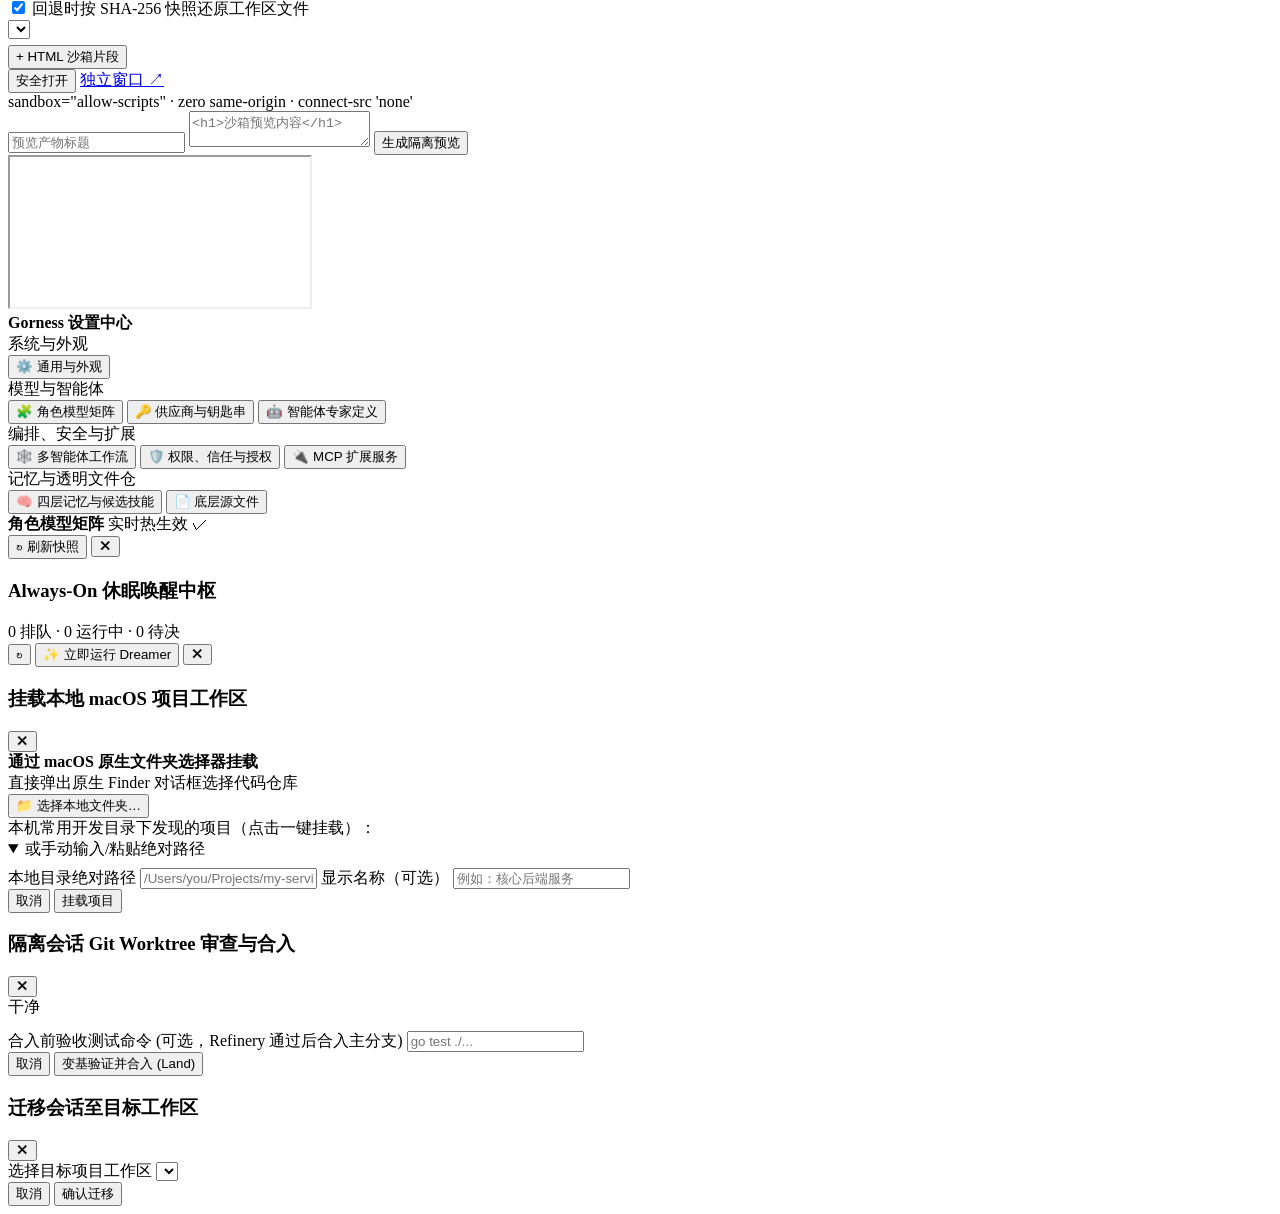
==== commit c14a6ef7: "feat(i18n): enforce global Chinese UI default across config, web, tui, and cocoa app" ====
--- a/web/index.html
+++ b/web/index.html
@@ -3,7 +3,7 @@
 <head>
   <meta charset="utf-8">
   <meta name="viewport" content="width=device-width, initial-scale=1">
-  <title>Gorness Studio — Apple HIG Zero-DB Agent Workbench</title>
+  <title>Gorness Studio — macOS 纯 Go 零数据库智能体工作台</title>
   <link rel="stylesheet" href="/styles.css">
 </head>
 <body>
@@ -20,11 +20,11 @@
           <strong>Gorness</strong>
           <span class="brand-sub" data-i18n="brandSub">macOS 纯 Go · 零数据库工作台</span>
         </div>
-        <span id="health-pill" class="status-pill ok" title="Daemon Event Stream">127.0.0.1</span>
+        <span id="health-pill" class="status-pill ok" title="守护进程事件流">127.0.0.1</span>
       </div>
 
       <div class="topbar-center">
-        <div class="segmented-control" role="tablist" aria-label="Center Mode">
+        <div class="segmented-control" role="tablist" aria-label="主工作区模式">
           <button id="mode-chat-btn" class="seg-btn active" type="button" data-mode="chat" data-i18n="modeChat">对话工作台</button>
           <button id="mode-fleet-btn" class="seg-btn" type="button" data-mode="fleet">
             <span data-i18n="modeFleet">多智能体编排画布</span>
@@ -34,7 +34,7 @@
       </div>
 
       <div class="topbar-right">
-        <button id="alwayson-drawer-btn" class="toolbar-btn" type="button" title="Always-On Inbox · Timers · Deferred · Outbox · Dreamer">
+        <button id="alwayson-drawer-btn" class="toolbar-btn" type="button" title="常驻休眠唤醒中枢 · 收件箱 · 定时器 · 延后审批 · 发件箱 · Dreamer">
           <span class="pulse-dot idle" id="alwayson-dot"></span>
           <span data-i18n="alwaysOnBtn">常驻中枢</span>
           <span id="alwayson-count" class="pill-count hidden">0</span>
@@ -51,7 +51,7 @@
     <!-- Main Resizable Three-Pane Workbench -->
     <div class="workbench-grid" id="workbench-grid">
       <!-- LEFT PANE: Global Search, Attention Queue, Workspaces & Sessions -->
-      <aside class="left-pane" id="left-pane" aria-label="Workspaces and Sessions">
+      <aside class="left-pane" id="left-pane" aria-label="工作区与会话">
         <div class="pane-section search-box-wrap" id="search-box-wrap">
           <input
             id="global-search-input"
@@ -107,14 +107,14 @@
         <section id="chat-mode-view" class="mode-view">
           <div class="session-bar">
             <div class="session-title-group">
-              <input id="session-title-input" class="session-title-input" type="text" value="New Session" aria-label="Session Title">
+              <input id="session-title-input" class="session-title-input" type="text" value="新会话" aria-label="会话标题">
               <span id="session-seq-badge" class="meta-chip mono">seq #0</span>
               <span id="session-cost-badge" class="meta-chip mono">0 tok · $0.0000</span>
 
               <!-- Isolated Session Git Worktree Pill (Diff & Land) -->
               <div id="session-worktree-pill" class="worktree-pill hidden">
                 <span class="mono" id="session-wt-branch">⎇ worktree</span>
-                <button id="session-wt-diff-btn" class="ghost-xs-btn" type="button" data-i18n="wtDiffBtn">Diff</button>
+                <button id="session-wt-diff-btn" class="ghost-xs-btn" type="button" data-i18n="wtDiffBtn">差异对比 (Diff)</button>
                 <button id="session-wt-land-open-btn" class="primary-xs-btn" type="button" data-i18n="wtLandBtn">合入 Land</button>
               </div>
             </div>
@@ -145,7 +145,7 @@
 
               <!-- ONE Consolidated Session Actions Menu -->
               <div class="session-menu-wrap" id="session-menu-wrap">
-                <button id="session-actions-menu-btn" class="ghost-xs-btn mono" type="button" aria-haspopup="menu" title="Session Actions">⋯</button>
+                <button id="session-actions-menu-btn" class="ghost-xs-btn mono" type="button" aria-haspopup="menu" title="会话操作菜单">⋯</button>
                 <div id="session-actions-menu" class="dropdown-menu hidden" role="menu">
                   <button class="dropdown-item" type="button" data-session-action="new-worktree" data-i18n="actNewWorktreeSession">🌿 新建隔离 Worktree 会话</button>
                   <div class="dropdown-sep"></div>
@@ -200,7 +200,7 @@
           <div class="fleet-toolbar">
             <div class="fleet-toolbar-left">
               <select id="mission-select" class="mac-select wide"></select>
-              <span id="mission-status-pill" class="status-pill">idle</span>
+              <span id="mission-status-pill" class="status-pill">空闲</span>
               <span id="mission-cost-pill" class="meta-chip mono">$0.0000</span>
             </div>
             <div class="fleet-toolbar-right">
@@ -283,10 +283,10 @@
               <div class="canvas-legend">
                 <span id="fleet-goal-banner" class="fleet-goal-text" data-i18n="fleetEmptyGoal">选择或启动任意异构模型多智能体拓扑</span>
                 <span class="legend-pills">
-                  <span class="legend-item"><i class="lg-dot idle"></i> idle</span>
-                  <span class="legend-item"><i class="lg-dot running"></i> running</span>
-                  <span class="legend-item"><i class="lg-dot merging"></i> refinery</span>
-                  <span class="legend-item"><i class="lg-dot completed"></i> landed</span>
+                  <span class="legend-item"><i class="lg-dot idle"></i> 空闲 (idle)</span>
+                  <span class="legend-item"><i class="lg-dot running"></i> 运行中 (running)</span>
+                  <span class="legend-item"><i class="lg-dot merging"></i> 合并门控 (refinery)</span>
+                  <span class="legend-item"><i class="lg-dot completed"></i> 已合入 (landed)</span>
                 </span>
               </div>
               <div class="svg-stage-wrap">
@@ -321,7 +321,7 @@
               <div class="fleet-panel">
                 <div class="panel-head">
                   <strong data-i18n="blackboardTitle">Markdown 共享黑板 (tasks/*.md &amp; notes/*.md)</strong>
-                  <span id="blackboard-counts" class="meta-chip mono">0 tasks · 0 notes</span>
+                  <span id="blackboard-counts" class="meta-chip mono">0 任务 · 0 笔记</span>
                 </div>
                 <div id="blackboard-tasks-list" class="blackboard-list"></div>
                 <div id="blackboard-notes-list" class="blackboard-notes"></div>
@@ -334,7 +334,7 @@
       <div class="splitter" id="right-splitter" role="separator" aria-orientation="vertical"></div>
 
       <!-- RIGHT PANE: 4 Session/Workspace-Scoped Inspector Tabs (Files | Snapshots | Artifacts | Context & Skills) -->
-      <aside class="right-pane" id="right-pane" aria-label="Inspector">
+      <aside class="right-pane" id="right-pane" aria-label="工作区检视器">
         <nav class="inspector-tabs" role="tablist">
           <button class="insp-tab active" type="button" data-tab="files" data-i18n="tabFiles">文件</button>
           <button class="insp-tab" type="button" data-tab="snapshots" data-i18n="tabSnapshots">时光机</button>
@@ -346,7 +346,7 @@
         <section id="insp-panel-files" class="insp-panel">
           <div class="insp-toolbar">
             <input id="file-filter-input" class="mac-input" type="search" data-i18n-placeholder="filterFilesPh" placeholder="过滤项目文件…">
-            <button id="refresh-files-btn" class="ghost-xs-btn" type="button" title="Refresh">↻</button>
+            <button id="refresh-files-btn" class="ghost-xs-btn" type="button" title="刷新文件列表">↻</button>
           </div>
           <div id="workspace-files-list" class="files-list"></div>
           <div id="file-viewer-card" class="file-viewer-card hidden">
@@ -386,8 +386,8 @@
           </div>
           <div class="csp-shield-note mono">sandbox="allow-scripts" · zero same-origin · connect-src 'none'</div>
           <div id="custom-preview-composer" class="mini-card-form hidden">
-            <input id="custom-preview-title" class="mac-input" type="text" placeholder="Artifact Title">
-            <textarea id="custom-preview-html" class="vault-editor mono short" placeholder="<h1>Hello Sandbox</h1>"></textarea>
+            <input id="custom-preview-title" class="mac-input" type="text" placeholder="预览产物标题">
+            <textarea id="custom-preview-html" class="vault-editor mono short" placeholder="<h1>沙箱预览内容</h1>"></textarea>
             <button id="mint-preview-btn" class="primary-xs-btn" type="button" data-i18n="mintPreviewBtn">生成隔离预览</button>
           </div>
           <article id="inspector-md-preview" class="md-preview-box hidden"></article>
@@ -396,7 +396,7 @@
             class="inspector-preview-frame"
             sandbox="allow-scripts"
             referrerpolicy="no-referrer"
-            title="Isolated HTML Artifact Preview"
+            title="隔离 HTML 产物沙箱预览"
           ></iframe>
         </section>
 
@@ -411,7 +411,7 @@
   <!-- ======================================================================== -->
   <!-- ONE Canonical Settings Modal (#config-mode-view · ⌘, · All 9 Pages)      -->
   <!-- ======================================================================== -->
-  <div id="config-mode-view" class="modal-backdrop hidden" role="dialog" aria-modal="true" aria-label="Settings Center">
+  <div id="config-mode-view" class="modal-backdrop hidden" role="dialog" aria-modal="true" aria-label="系统设置中心">
     <div class="modal-sheet settings-dialog-sheet">
       <aside class="settings-dialog-sidebar" role="tablist">
         <div class="settings-sidebar-brand">
@@ -476,7 +476,7 @@
           </div>
           <div class="row-actions">
             <button id="reload-config-btn" class="ghost-xs-btn" type="button" data-i18n="refreshConfigBtn">↻ 刷新快照</button>
-            <button class="close-modal-btn" type="button" data-close="config-mode-view" title="Close (Esc)">✕</button>
+            <button class="close-modal-btn" type="button" data-close="config-mode-view" title="关闭 (Esc)">✕</button>
           </div>
         </div>
         <div id="config-studio-content" class="config-studio-scroll"></div>
@@ -487,17 +487,17 @@
   <!-- ======================================================================== -->
   <!-- Always-On Slide-Over Drawer (Inbox · Timers · Deferred · Outbox · Dream) -->
   <!-- ======================================================================== -->
-  <div id="alwayson-drawer" class="drawer-backdrop hidden" role="dialog" aria-modal="true" aria-label="Always-On Hub">
+  <div id="alwayson-drawer" class="drawer-backdrop hidden" role="dialog" aria-modal="true" aria-label="常驻休眠唤醒中枢">
     <aside class="drawer-sheet">
       <div class="drawer-head">
         <div>
           <h3 data-i18n="alwaysOnTitle">Always-On 休眠唤醒中枢</h3>
-          <span id="ao-summary-sub" class="tiny-muted mono">0 queued · 0 running · 0 deferred</span>
+          <span id="ao-summary-sub" class="tiny-muted mono">0 排队 · 0 运行中 · 0 待决</span>
         </div>
         <div class="row-actions">
           <button id="refresh-alwayson-btn" class="ghost-xs-btn" type="button">↻</button>
           <button id="trigger-dream-btn" class="primary-xs-btn" type="button" data-i18n="runDreamBtn">✨ 立即运行 Dreamer</button>
-          <button class="close-modal-btn" type="button" data-close="alwayson-drawer" title="Close (Esc)">✕</button>
+          <button class="close-modal-btn" type="button" data-close="alwayson-drawer" title="关闭 (Esc)">✕</button>
         </div>
       </div>
 
@@ -537,7 +537,7 @@
             </label>
             <label>
               <span data-i18n="wsNameLabel">显示名称（可选）</span>
-              <input id="ws-name-input" class="mac-input" type="text" placeholder="My Service">
+              <input id="ws-name-input" class="mac-input" type="text" placeholder="例如：核心后端服务">
             </label>
           </div>
         </details>
@@ -560,7 +560,7 @@
       <div class="modal-form">
         <div class="subhead-row">
           <code id="wt-modal-meta" class="mono tiny-muted"></code>
-          <span id="wt-modal-dirty-pill" class="status-pill">clean</span>
+          <span id="wt-modal-dirty-pill" class="status-pill">干净</span>
         </div>
         <pre id="wt-modal-diff" class="diff-viewer mono" style="max-height:300px;"></pre>
         <label class="cfg-field-label">
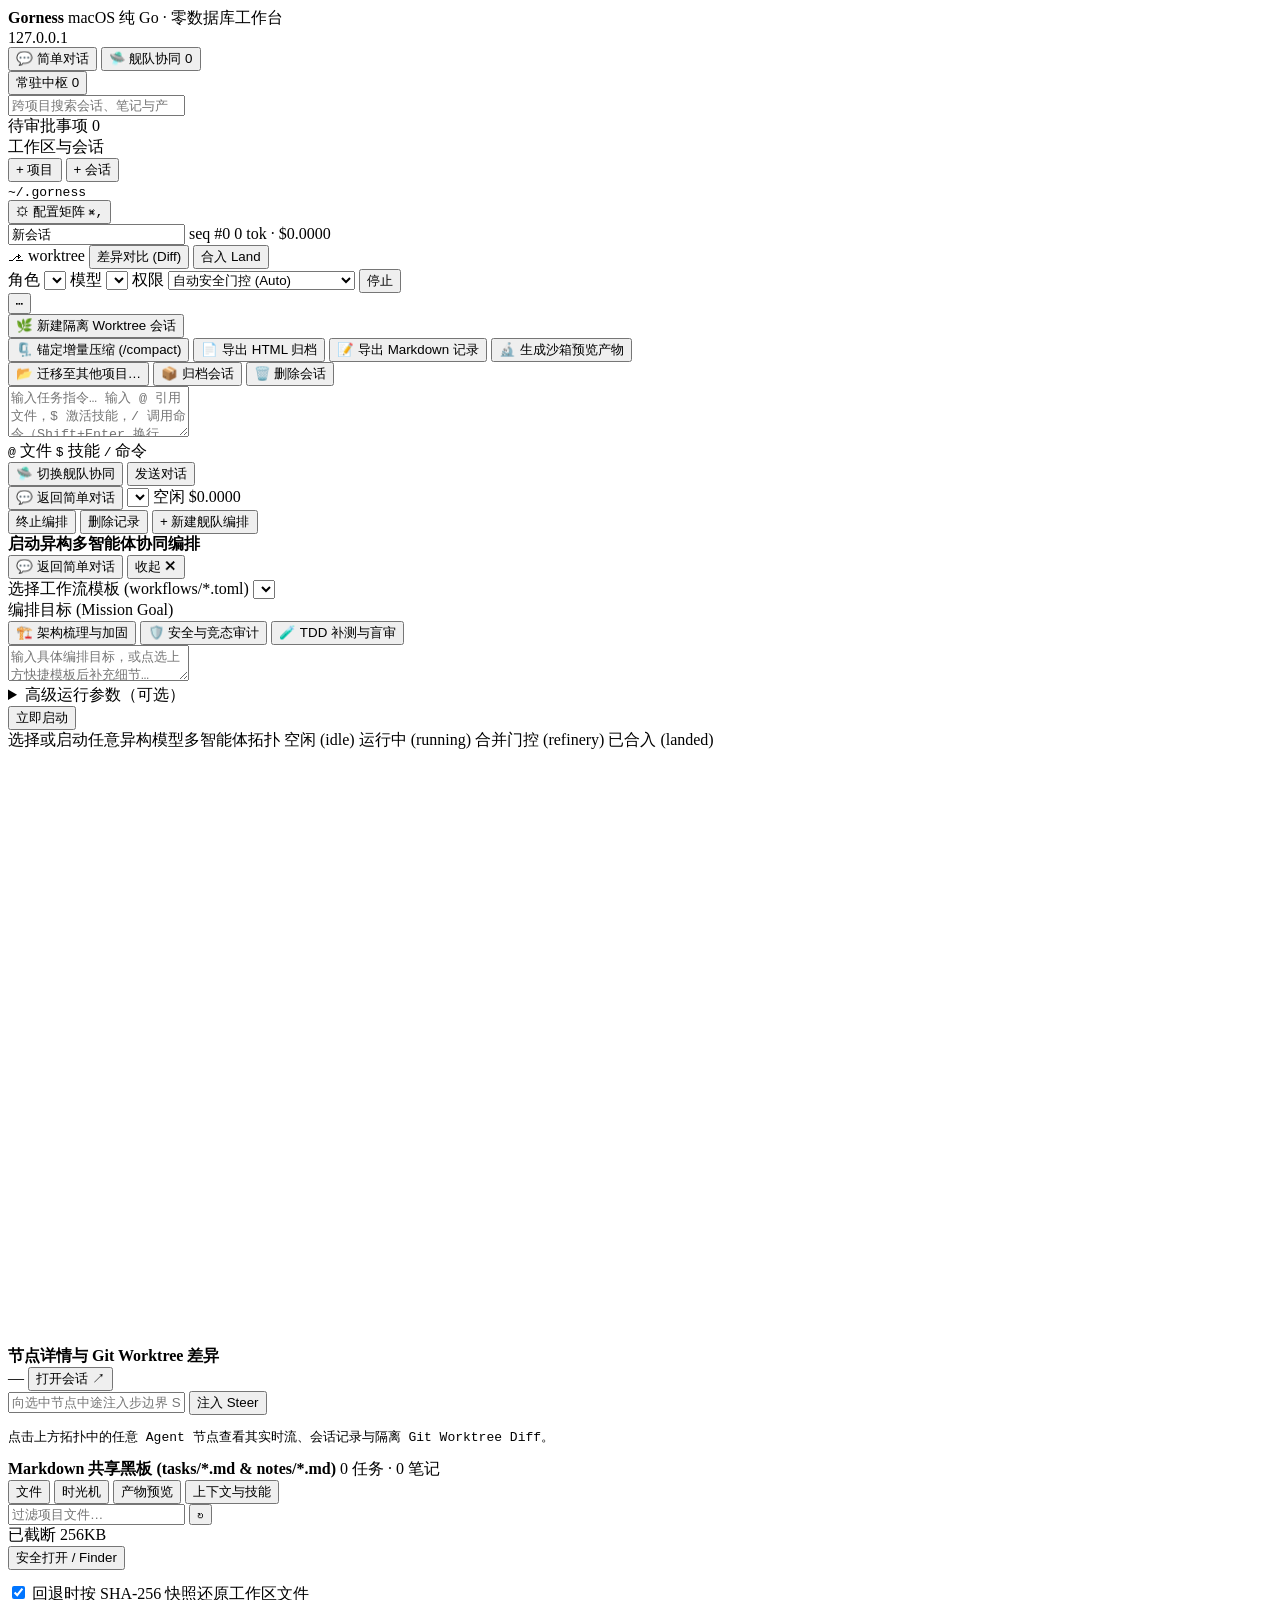
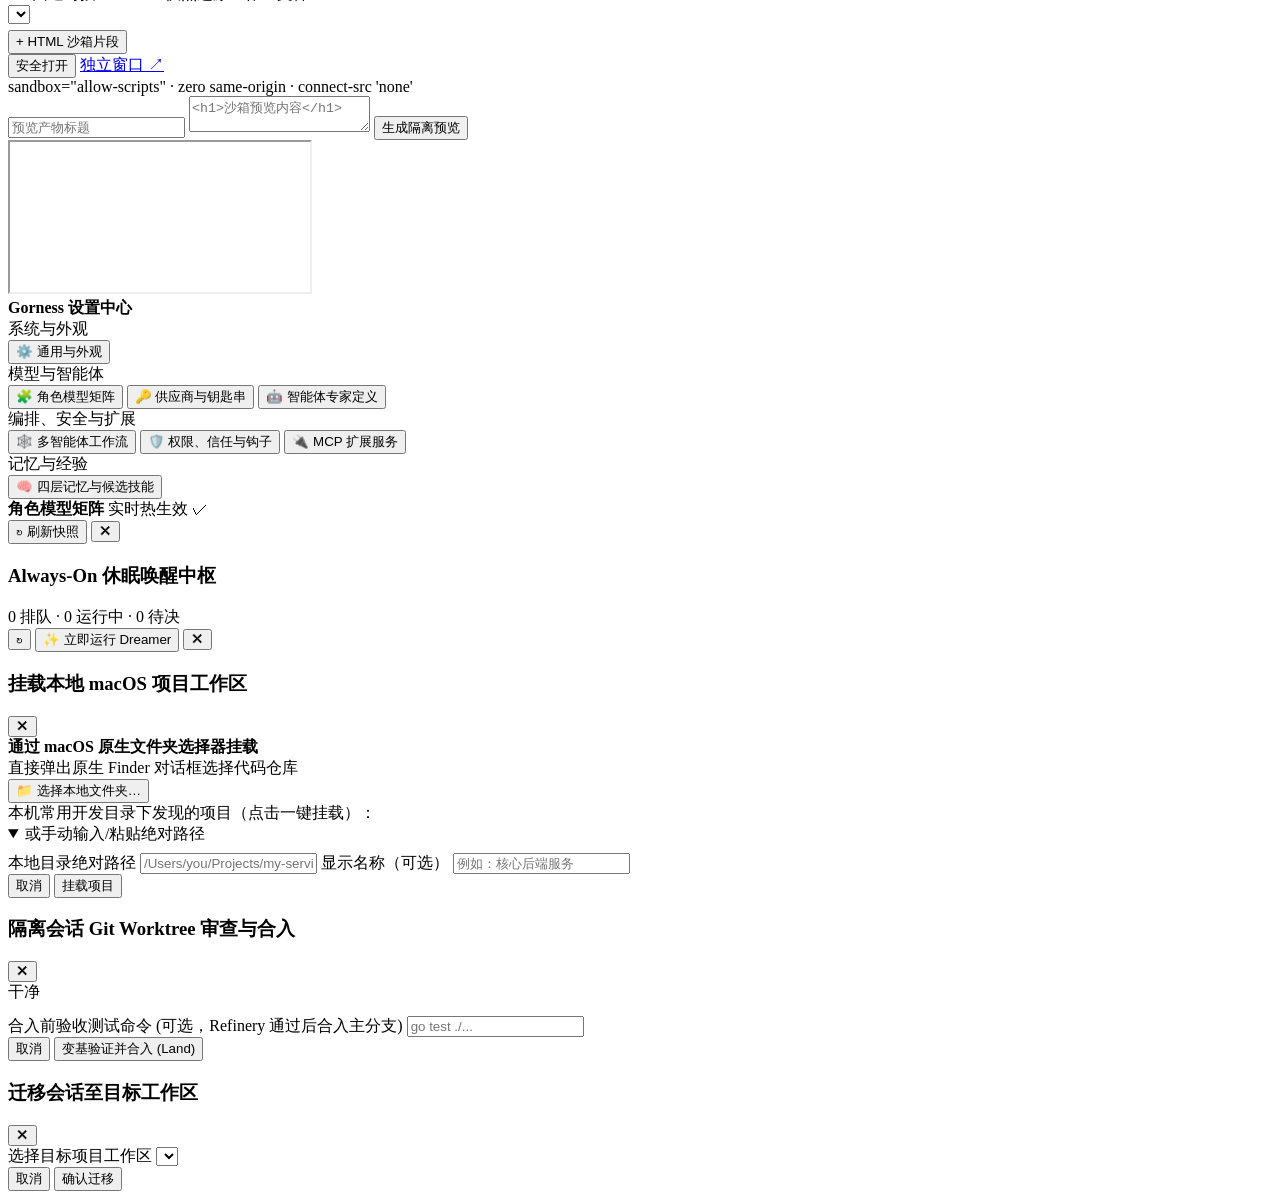
==== commit d31150db: "feat(web): refactor UI/UX config studio, 4-col role matrix, 3-step workflows, and chat/fleet switchi" ====
--- a/web/index.html
+++ b/web/index.html
@@ -25,9 +25,9 @@
 
       <div class="topbar-center">
         <div class="segmented-control" role="tablist" aria-label="主工作区模式">
-          <button id="mode-chat-btn" class="seg-btn active" type="button" data-mode="chat" data-i18n="modeChat">对话工作台</button>
+          <button id="mode-chat-btn" class="seg-btn active" type="button" data-mode="chat" data-i18n="modeChat">💬 简单对话</button>
           <button id="mode-fleet-btn" class="seg-btn" type="button" data-mode="fleet">
-            <span data-i18n="modeFleet">多智能体编排画布</span>
+            <span data-i18n="modeFleet">🛸 舰队协同</span>
             <span id="fleet-live-badge" class="pill-count hidden">0</span>
           </button>
         </div>
@@ -38,12 +38,6 @@
           <span class="pulse-dot idle" id="alwayson-dot"></span>
           <span data-i18n="alwaysOnBtn">常驻中枢</span>
           <span id="alwayson-count" class="pill-count hidden">0</span>
-        </button>
-
-        <button id="open-settings-top-btn" class="toolbar-btn" type="button" title="打开系统设置中心 (⌘,)">
-          <span aria-hidden="true">⚙</span>
-          <span data-i18n="settingsBtn">设置</span>
-          <kbd class="kbd-inline">⌘,</kbd>
         </button>
       </div>
     </header>
@@ -84,14 +78,17 @@
 
         <div id="workspace-tree" class="workspace-tree"></div>
 
-        <!-- ~/.gorness/ Zero-DB Vault Indicator Footer -->
+        <!-- ~/.gorness/ Zero-DB Vault Indicator Footer + Unique Bottom-Left Config Button -->
         <footer class="vault-footer">
           <div class="vault-meta">
             <div class="vault-title">
               <span class="vault-dot"></span>
               <code id="vault-path-label">~/.gorness</code>
             </div>
-            <span class="vault-formats">TOML · MD · JSONL · HTML</span>
+            <button id="open-config-studio-btn" class="toolbar-btn" type="button" title="打开系统设置中心 (⌘,)">
+              <span data-i18n="settingsBtn">⚙ 配置矩阵</span>
+              <kbd class="kbd-inline">⌘,</kbd>
+            </button>
           </div>
         </footer>
       </aside>
@@ -189,7 +186,8 @@
                 <span id="draft-saved-indicator" class="draft-indicator"></span>
               </div>
               <div class="composer-actions">
-                <button id="send-or-steer-btn" class="primary-sm-btn" type="button" data-i18n="sendBtn">发送</button>
+                <button id="switch-to-fleet-btn" class="ghost-sm-btn" type="button" data-i18n="switchToFleetBtn">🛸 切换舰队协同</button>
+                <button id="send-or-steer-btn" class="primary-sm-btn" type="button" data-i18n="sendBtn">发送对话</button>
               </div>
             </div>
           </div>
@@ -199,6 +197,7 @@
         <section id="fleet-mode-view" class="mode-view hidden">
           <div class="fleet-toolbar">
             <div class="fleet-toolbar-left">
+              <button id="back-to-chat-btn" class="ghost-xs-btn" type="button" data-action="back-to-chat" data-i18n="backToChatBtn">💬 返回简单对话</button>
               <select id="mission-select" class="mac-select wide"></select>
               <span id="mission-status-pill" class="status-pill">空闲</span>
               <span id="mission-cost-pill" class="meta-chip mono">$0.0000</span>
@@ -212,50 +211,20 @@
           </div>
 
           <div class="fleet-studio-body">
-            <!-- Unified In-Studio Mission Launcher (Backed by state.config.workflows + Editable Overrides) -->
+            <!-- Streamlined In-Studio Mission Launcher (Workflow + Goal + Collapsible Advanced Overrides) -->
             <form id="launch-fleet-form" class="fleet-launcher-card hidden">
               <div class="subhead-row">
                 <strong data-i18n="launchFleetTitle">启动异构多智能体协同编排</strong>
-                <button id="close-fleet-launcher-btn" class="ghost-xs-btn" type="button" data-i18n="collapseBtn">收起 ✕</button>
-              </div>
-
-              <div class="topology-cards-grid" id="topology-cards-grid"></div>
-
-              <div class="three-col">
-                <label class="cfg-field-label">
-                  <span data-i18n="fleetWorkflowLabel">工作流模板 (workflows/*.toml)</span>
-                  <select id="fleet-workflow-select" class="mac-select mono"></select>
-                </label>
-                <label class="cfg-field-label">
-                  <span data-i18n="fleetTopologyLabel">编排拓扑引擎 (Topology Override)</span>
-                  <select id="fleet-topology-select" class="mac-select mono">
-                    <option value="hybrid-fleet">hybrid-fleet</option>
-                    <option value="review-loop">review-loop</option>
-                    <option value="parallel-explore">parallel-explore</option>
-                    <option value="worktree-team">worktree-team</option>
-                    <option value="event-pipeline">event-pipeline</option>
-                    <option value="shared-board">shared-board</option>
-                  </select>
-                </label>
-                <label class="cfg-field-label">
-                  <span data-i18n="budgetLabel">预算上限 (USD, 0=不限)</span>
-                  <input id="fleet-budget-input" class="mac-input mono" type="number" min="0" step="0.5" value="0">
-                </label>
-              </div>
-
-              <div class="cfg-field-label">
-                <div class="subhead-row">
-                  <span data-i18n="verifyCmdLabel">Refinery 验收门控命令 (可自由编辑或点选快捷芯片)</span>
-                  <div class="chips-wrap">
-                    <button class="chip-btn mono" type="button" data-verify-chip="go test ./...">go test ./...</button>
-                    <button class="chip-btn mono" type="button" data-verify-chip="CGO_ENABLED=0 go test -race ./...">go test -race</button>
-                    <button class="chip-btn mono" type="button" data-verify-chip="npm test">npm test</button>
-                    <button class="chip-btn mono" type="button" data-verify-chip="pytest">pytest</button>
-                    <button class="chip-btn" type="button" data-verify-chip="" data-i18n="noVerifyChip">无命令</button>
-                  </div>
+                <div class="row-actions">
+                  <button id="launcher-back-to-chat-btn" class="ghost-xs-btn" type="button" data-action="back-to-chat" data-i18n="backToChatBtn">💬 返回简单对话</button>
+                  <button id="close-fleet-launcher-btn" class="ghost-xs-btn" type="button" data-i18n="collapseBtn">收起 ✕</button>
                 </div>
-                <input id="fleet-verify-input" class="mac-input mono" type="text" placeholder="go test ./...">
-              </div>
+              </div>
+
+              <label class="cfg-field-label">
+                <span data-i18n="fleetWorkflowLabel">选择工作流模板 (workflows/*.toml)</span>
+                <select id="fleet-workflow-select" class="mac-select mono"></select>
+              </label>
 
               <div class="cfg-field-label">
                 <div class="subhead-row">
@@ -269,12 +238,51 @@
                 <textarea id="fleet-goal-input" class="mac-textarea" rows="2" data-i18n-placeholder="fleetGoalPh" placeholder="输入具体编排目标，或点选上方快捷模板后补充细节…" required></textarea>
               </div>
 
-              <div class="subhead-row">
-                <label class="checkbox-row">
-                  <input id="fleet-worktrees-cb" type="checkbox" checked>
-                  <span data-i18n="useWorktreesLabel">启用独立 Git Worktree 物理隔离与串行变基合入 (--ff-only)</span>
-                </label>
-                <button class="primary-sm-btn" type="submit" data-i18n="startMissionSubmit">立即启动拓扑</button>
+              <details class="advanced-config-disclosure">
+                <summary data-i18n="fleetAdvancedSummary">高级运行参数（可选）</summary>
+                <div class="advanced-config-body">
+                  <div class="topology-cards-grid" id="topology-cards-grid"></div>
+                  <div class="two-col">
+                    <label class="cfg-field-label">
+                      <span data-i18n="fleetTopologyLabel">编排拓扑引擎覆盖 (Topology Override)</span>
+                      <select id="fleet-topology-select" class="mac-select mono">
+                        <option value="hybrid-fleet">hybrid-fleet</option>
+                        <option value="review-loop">review-loop</option>
+                        <option value="parallel-explore">parallel-explore</option>
+                        <option value="worktree-team">worktree-team</option>
+                        <option value="event-pipeline">event-pipeline</option>
+                        <option value="shared-board">shared-board</option>
+                      </select>
+                    </label>
+                    <label class="cfg-field-label">
+                      <span data-i18n="budgetLabel">预算上限 (USD, 0=不限)</span>
+                      <input id="fleet-budget-input" class="mac-input mono" type="number" min="0" step="0.5" value="0">
+                    </label>
+                  </div>
+
+                  <div class="cfg-field-label">
+                    <div class="subhead-row">
+                      <span data-i18n="verifyCmdLabel">Refinery 验收门控命令 (可自由编辑或点选快捷芯片)</span>
+                      <div class="chips-wrap">
+                        <button class="chip-btn mono" type="button" data-verify-chip="go test ./...">go test ./...</button>
+                        <button class="chip-btn mono" type="button" data-verify-chip="CGO_ENABLED=0 go test -race ./...">go test -race</button>
+                        <button class="chip-btn mono" type="button" data-verify-chip="npm test">npm test</button>
+                        <button class="chip-btn mono" type="button" data-verify-chip="pytest">pytest</button>
+                        <button class="chip-btn" type="button" data-verify-chip="" data-i18n="noVerifyChip">无命令</button>
+                      </div>
+                    </div>
+                    <input id="fleet-verify-input" class="mac-input mono" type="text" placeholder="go test ./...">
+                  </div>
+
+                  <label class="checkbox-row">
+                    <input id="fleet-worktrees-cb" type="checkbox" checked>
+                    <span data-i18n="useWorktreesLabel">启用独立 Git Worktree 物理隔离与串行变基合入 (--ff-only)</span>
+                  </label>
+                </div>
+              </details>
+
+              <div class="subhead-row" style="justify-content:flex-end;">
+                <button class="primary-sm-btn" type="submit" data-i18n="startMissionSubmit">立即启动</button>
               </div>
             </form>
 
@@ -450,21 +458,17 @@
         </button>
         <button class="settings-nav-btn" type="button" data-cfg-page="permissions">
           <span class="settings-tile">🛡️</span>
-          <span data-i18n="cfgPagePermissions">权限、信任与授权</span>
+          <span data-i18n="cfgPagePermissions">权限、信任与钩子</span>
         </button>
         <button class="settings-nav-btn" type="button" data-cfg-page="mcp">
           <span class="settings-tile">🔌</span>
           <span data-i18n="cfgPageMCP">MCP 扩展服务</span>
         </button>
 
-        <div class="settings-sidebar-group-label" data-i18n="cfgGroupVault">记忆与透明文件仓</div>
+        <div class="settings-sidebar-group-label" data-i18n="cfgGroupVault">记忆与经验</div>
         <button class="settings-nav-btn" type="button" data-cfg-page="memory">
           <span class="settings-tile">🧠</span>
           <span data-i18n="cfgPageMemory">四层记忆与候选技能</span>
-        </button>
-        <button class="settings-nav-btn" type="button" data-cfg-page="files">
-          <span class="settings-tile">📄</span>
-          <span data-i18n="cfgPageFiles">底层源文件</span>
         </button>
       </aside>
 
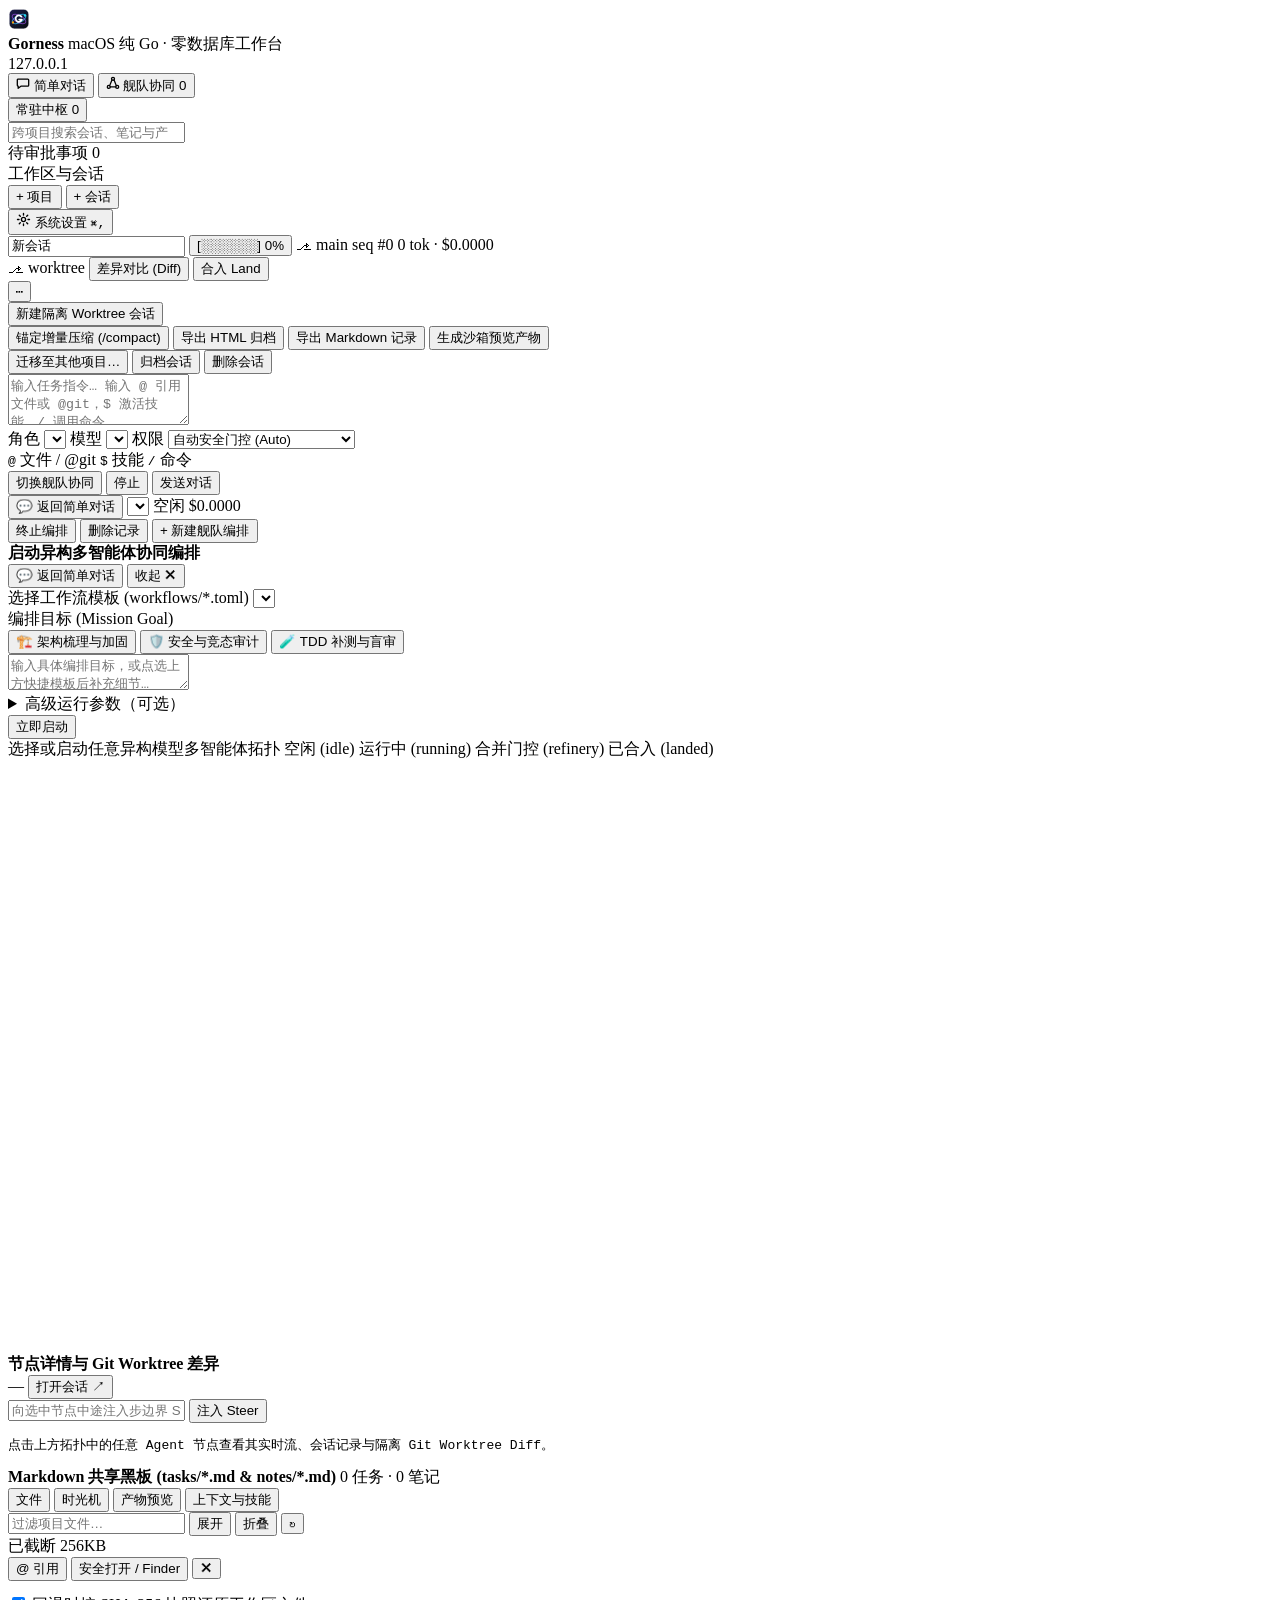
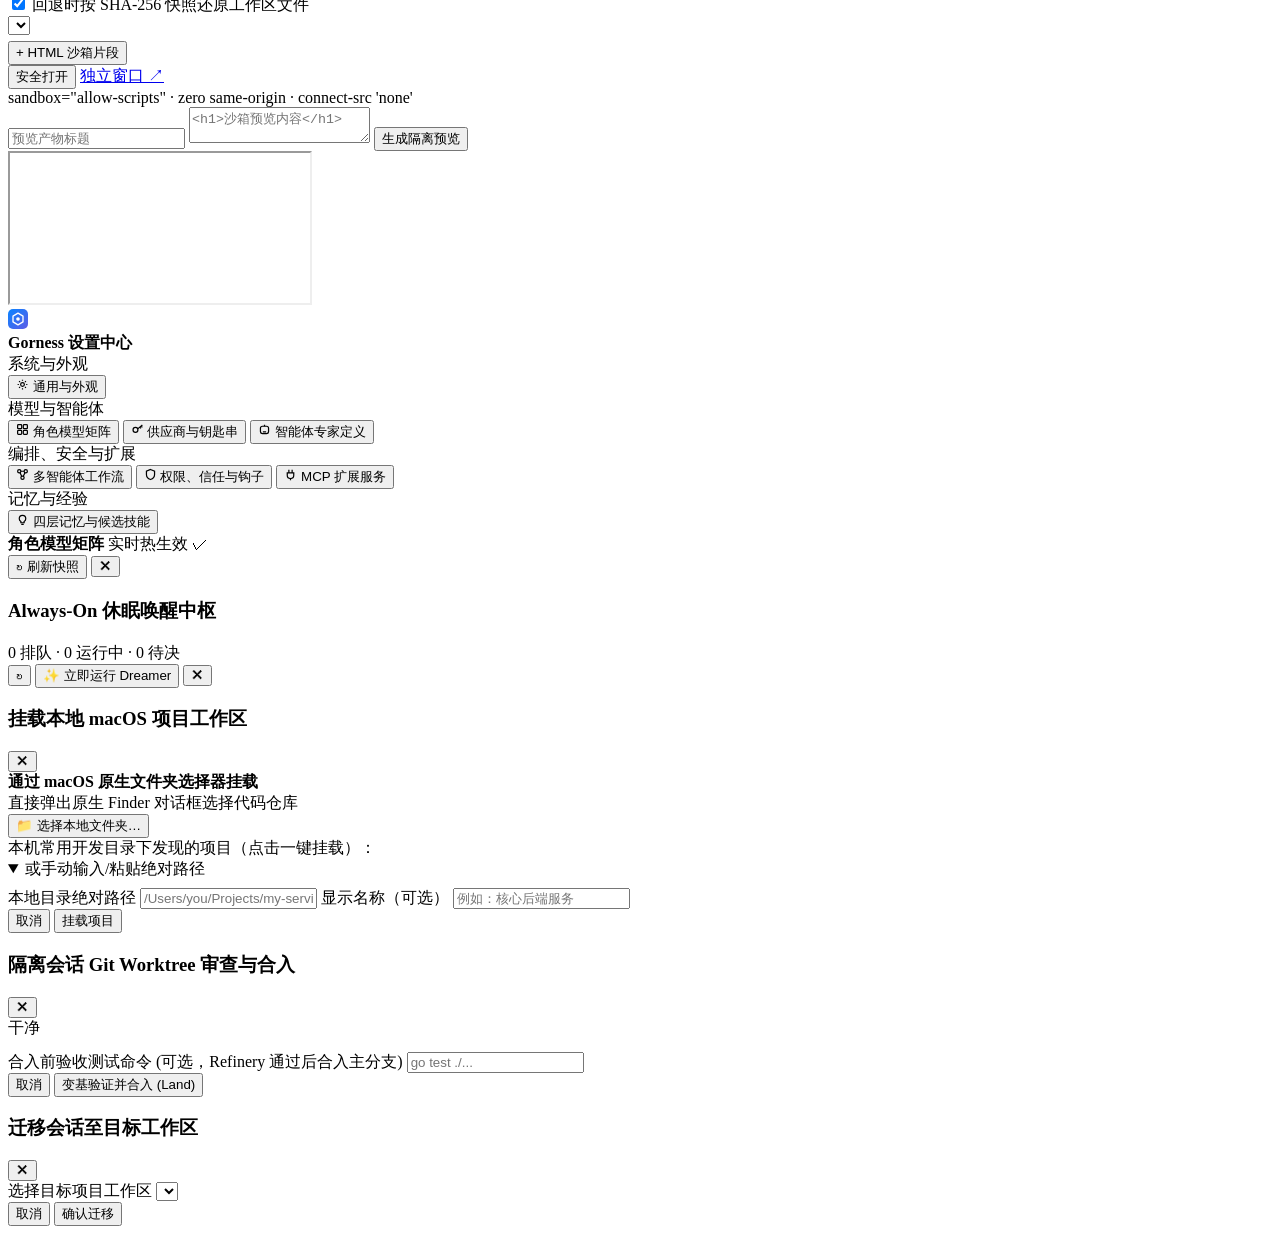
==== commit d42167e8: "feat(web): Apple HIG visual overhaul, composer controls relocation, model catalog discovery, and hie" ====
--- a/web/index.html
+++ b/web/index.html
@@ -12,9 +12,21 @@
     <header class="topbar" role="banner">
       <div class="topbar-left">
         <div class="brand-mark" aria-hidden="true">
-          <span class="dot dot-red"></span>
-          <span class="dot dot-amber"></span>
-          <span class="dot dot-green"></span>
+          <svg class="brand-logo-svg" width="22" height="22" viewBox="0 0 24 24" fill="none">
+            <rect x="1.5" y="1.5" width="21" height="21" rx="5.5" fill="url(#gornessBrandGrad)" stroke="rgba(255,255,255,0.28)" stroke-width="1"/>
+            <ellipse cx="12" cy="12" rx="8.2" ry="3.8" transform="rotate(-28 12 12)" stroke="#38BDF8" stroke-width="1.15" stroke-opacity="0.72"/>
+            <ellipse cx="12" cy="12" rx="8.2" ry="3.8" transform="rotate(28 12 12)" stroke="#A855F7" stroke-width="1.15" stroke-opacity="0.62"/>
+            <path d="M14.6 9.4A3.5 3.5 0 1 0 15.2 12.6H12.2" stroke="#FFFFFF" stroke-width="1.85" stroke-linecap="round" stroke-linejoin="round"/>
+            <circle cx="18.6" cy="8.2" r="1.35" fill="#22D3EE"/>
+            <circle cx="5.4" cy="15.8" r="1.25" fill="#F59E0B"/>
+            <defs>
+              <linearGradient id="gornessBrandGrad" x1="2" y1="2" x2="22" y2="22" gradientUnits="userSpaceOnUse">
+                <stop offset="0%" stop-color="#1E1B4B"/>
+                <stop offset="55%" stop-color="#0F172A"/>
+                <stop offset="100%" stop-color="#0A0A14"/>
+              </linearGradient>
+            </defs>
+          </svg>
         </div>
         <div class="brand-title">
           <strong>Gorness</strong>
@@ -25,9 +37,13 @@
 
       <div class="topbar-center">
         <div class="segmented-control" role="tablist" aria-label="主工作区模式">
-          <button id="mode-chat-btn" class="seg-btn active" type="button" data-mode="chat" data-i18n="modeChat">💬 简单对话</button>
+          <button id="mode-chat-btn" class="seg-btn active" type="button" data-mode="chat">
+            <svg class="sf-icon" width="14" height="14" viewBox="0 0 16 16" fill="none" stroke="currentColor" stroke-width="1.5" stroke-linecap="round" stroke-linejoin="round" aria-hidden="true"><path d="M2.5 3.5h11a1 1 0 0 1 1 1v6a1 1 0 0 1-1 1H6l-3.5 2.5v-2.5a1 1 0 0 1-1-1v-6a1 1 0 0 1 1-1Z"/></svg>
+            <span data-i18n="modeChat">简单对话</span>
+          </button>
           <button id="mode-fleet-btn" class="seg-btn" type="button" data-mode="fleet">
-            <span data-i18n="modeFleet">🛸 舰队协同</span>
+            <svg class="sf-icon" width="14" height="14" viewBox="0 0 16 16" fill="none" stroke="currentColor" stroke-width="1.5" stroke-linecap="round" stroke-linejoin="round" aria-hidden="true"><circle cx="8" cy="3.2" r="1.7"/><circle cx="3.2" cy="12.5" r="1.7"/><circle cx="12.8" cy="12.5" r="1.7"/><path d="M6.8 4.6 4.2 11M9.2 4.6l2.6 6.4M4.9 12.5h6.2"/></svg>
+            <span data-i18n="modeFleet">舰队协同</span>
             <span id="fleet-live-badge" class="pill-count hidden">0</span>
           </button>
         </div>
@@ -78,18 +94,18 @@
 
         <div id="workspace-tree" class="workspace-tree"></div>
 
-        <!-- ~/.gorness/ Zero-DB Vault Indicator Footer + Unique Bottom-Left Config Button -->
+        <!-- Unique Bottom-Left Apple System Settings Button -->
         <footer class="vault-footer">
-          <div class="vault-meta">
-            <div class="vault-title">
-              <span class="vault-dot"></span>
-              <code id="vault-path-label">~/.gorness</code>
-            </div>
-            <button id="open-config-studio-btn" class="toolbar-btn" type="button" title="打开系统设置中心 (⌘,)">
-              <span data-i18n="settingsBtn">⚙ 配置矩阵</span>
-              <kbd class="kbd-inline">⌘,</kbd>
-            </button>
-          </div>
+          <button id="open-config-studio-btn" class="toolbar-btn settings-footer-btn" type="button" title="打开系统设置中心 (⌘,)">
+            <span class="settings-footer-btn-left">
+              <svg class="sf-icon" width="15" height="15" viewBox="0 0 16 16" fill="none" stroke="currentColor" stroke-width="1.45" stroke-linecap="round" stroke-linejoin="round" aria-hidden="true">
+                <circle cx="8" cy="8" r="2.2"/>
+                <path d="M8 1.6v1.6M8 12.8v1.6M1.6 8h1.6M12.8 8h1.6M3.5 3.5l1.1 1.1M11.4 11.4l1.1 1.1M12.5 3.5l-1.1 1.1M4.6 11.4l-1.1 1.1"/>
+              </svg>
+              <span data-i18n="settingsBtn">系统设置</span>
+            </span>
+            <kbd class="kbd-inline">⌘,</kbd>
+          </button>
         </footer>
       </aside>
 
@@ -105,6 +121,11 @@
           <div class="session-bar">
             <div class="session-title-group">
               <input id="session-title-input" class="session-title-input" type="text" value="新会话" aria-label="会话标题">
+              <button id="session-context-meter" class="context-meter-pill mono" type="button" title="上下文窗口水位（点击执行 /compact 锚定压缩）">
+                <span id="session-context-bar">[░░░░░░]</span>
+                <span id="session-context-pct">0%</span>
+              </button>
+              <span id="session-git-pill" class="meta-chip git-status-pill mono hidden">⎇ main</span>
               <span id="session-seq-badge" class="meta-chip mono">seq #0</span>
               <span id="session-cost-badge" class="meta-chip mono">0 tok · $0.0000</span>
 
@@ -117,43 +138,20 @@
             </div>
 
             <div class="session-controls">
-              <label class="inline-select-label">
-                <span data-i18n="roleLabel">角色</span>
-                <select id="agent-role-select" class="mac-select"></select>
-              </label>
-
-              <label class="inline-select-label">
-                <span data-i18n="modelSelectLabel">模型</span>
-                <select id="model-override-input" class="mac-select mono"></select>
-              </label>
-
-              <label class="inline-select-label">
-                <span data-i18n="permLabel">权限</span>
-                <select id="perm-mode-select" class="mac-select">
-                  <option value="auto" data-i18n="permAutoOpt">自动安全门控 (Auto)</option>
-                  <option value="accept_edits" data-i18n="permAcceptEditsOpt">自动接受编辑 (Accept Edits)</option>
-                  <option value="ask" data-i18n="permAskOpt">每次询问 (Ask)</option>
-                  <option value="plan" data-i18n="permPlanOpt">只读规划 (Plan)</option>
-                  <option value="yolo" data-i18n="permYoloOpt">全放行 (Yolo)</option>
-                </select>
-              </label>
-
-              <button id="stop-run-btn" class="danger-xs-btn hidden" type="button" data-i18n="stopBtn">停止</button>
-
               <!-- ONE Consolidated Session Actions Menu -->
               <div class="session-menu-wrap" id="session-menu-wrap">
                 <button id="session-actions-menu-btn" class="ghost-xs-btn mono" type="button" aria-haspopup="menu" title="会话操作菜单">⋯</button>
                 <div id="session-actions-menu" class="dropdown-menu hidden" role="menu">
-                  <button class="dropdown-item" type="button" data-session-action="new-worktree" data-i18n="actNewWorktreeSession">🌿 新建隔离 Worktree 会话</button>
+                  <button class="dropdown-item" type="button" data-session-action="new-worktree" data-i18n="actNewWorktreeSession">新建隔离 Worktree 会话</button>
                   <div class="dropdown-sep"></div>
-                  <button class="dropdown-item" type="button" data-session-action="compact" data-i18n="actCompact">🗜️ 锚定增量压缩 (/compact)</button>
-                  <button class="dropdown-item" type="button" data-session-action="export-html" data-i18n="actExportHTML">📄 导出 HTML 归档</button>
-                  <button class="dropdown-item" type="button" data-session-action="export-md" data-i18n="actExportMD">📝 导出 Markdown 记录</button>
-                  <button class="dropdown-item" type="button" data-session-action="publish-html" data-i18n="actPublishPreview">🔬 生成沙箱预览产物</button>
+                  <button class="dropdown-item" type="button" data-session-action="compact" data-i18n="actCompact">锚定增量压缩 (/compact)</button>
+                  <button class="dropdown-item" type="button" data-session-action="export-html" data-i18n="actExportHTML">导出 HTML 归档</button>
+                  <button class="dropdown-item" type="button" data-session-action="export-md" data-i18n="actExportMD">导出 Markdown 记录</button>
+                  <button class="dropdown-item" type="button" data-session-action="publish-html" data-i18n="actPublishPreview">生成沙箱预览产物</button>
                   <div class="dropdown-sep"></div>
-                  <button class="dropdown-item" type="button" data-session-action="move" data-i18n="actMoveWorkspace">📂 迁移至其他项目…</button>
-                  <button class="dropdown-item" type="button" data-session-action="archive" data-i18n="actArchive">📦 归档会话</button>
-                  <button class="dropdown-item danger" type="button" data-session-action="delete" data-i18n="actDelete">🗑️ 删除会话</button>
+                  <button class="dropdown-item" type="button" data-session-action="move" data-i18n="actMoveWorkspace">迁移至其他项目…</button>
+                  <button class="dropdown-item" type="button" data-session-action="archive" data-i18n="actArchive">归档会话</button>
+                  <button class="dropdown-item danger" type="button" data-session-action="delete" data-i18n="actDelete">删除会话</button>
                 </div>
               </div>
             </div>
@@ -168,7 +166,7 @@
             <div id="chat-live-stream"></div>
           </div>
 
-          <!-- Composer with Keyboard-Navigable @file / $skill / /command Palette -->
+          <!-- Composer with Role/Model/Gate Selectors & Keyboard-Navigable @file/@git / $skill / /command Palette -->
           <div class="composer-shell" id="composer-shell">
             <div id="composer-palette" class="composer-palette hidden" role="listbox"></div>
             <textarea
@@ -176,17 +174,41 @@
               class="composer-textarea"
               rows="3"
               data-i18n-placeholder="composerPlaceholder"
-              placeholder="输入任务指令… 输入 @ 引用文件，$ 激活技能，/ 调用命令（Shift+Enter 换行，Enter 发送 / 运行中注入 Steer）"
+              placeholder="输入任务指令… 输入 @ 引用文件或 @git，$ 激活技能，/ 调用命令（Shift+Enter 换行，Enter 发送 / 运行中注入 Steer）"
             ></textarea>
             <div class="composer-footer">
-              <div class="composer-hints">
-                <span class="kbd-hint"><code>@</code> <span data-i18n="hintFile">文件</span></span>
-                <span class="kbd-hint"><code>$</code> <span data-i18n="hintSkill">技能</span></span>
-                <span class="kbd-hint"><code>/</code> <span data-i18n="hintCmd">命令</span></span>
+              <div class="composer-controls-left">
+                <label class="inline-select-label">
+                  <span data-i18n="roleLabel">角色</span>
+                  <select id="agent-role-select" class="mac-select composer-select"></select>
+                </label>
+
+                <label class="inline-select-label">
+                  <span data-i18n="modelSelectLabel">模型</span>
+                  <select id="model-override-input" class="mac-select composer-select mono"></select>
+                </label>
+
+                <label class="inline-select-label">
+                  <span data-i18n="permLabel">权限</span>
+                  <select id="perm-mode-select" class="mac-select composer-select">
+                    <option value="auto" data-i18n="permAutoOpt">自动安全门控 (Auto)</option>
+                    <option value="accept_edits" data-i18n="permAcceptEditsOpt">自动接受编辑 (Accept Edits)</option>
+                    <option value="ask" data-i18n="permAskOpt">每次询问 (Ask)</option>
+                    <option value="plan" data-i18n="permPlanOpt">只读规划 (Plan)</option>
+                    <option value="yolo" data-i18n="permYoloOpt">全放行 (Yolo)</option>
+                  </select>
+                </label>
+
+                <div class="composer-hints">
+                  <span class="kbd-hint"><code>@</code> <span data-i18n="hintFile">文件 / @git</span></span>
+                  <span class="kbd-hint"><code>$</code> <span data-i18n="hintSkill">技能</span></span>
+                  <span class="kbd-hint"><code>/</code> <span data-i18n="hintCmd">命令</span></span>
+                </div>
+              </div>
+              <div class="composer-actions">
                 <span id="draft-saved-indicator" class="draft-indicator"></span>
-              </div>
-              <div class="composer-actions">
-                <button id="switch-to-fleet-btn" class="ghost-sm-btn" type="button" data-i18n="switchToFleetBtn">🛸 切换舰队协同</button>
+                <button id="switch-to-fleet-btn" class="ghost-sm-btn" type="button" data-i18n="switchToFleetBtn">切换舰队协同</button>
+                <button id="stop-run-btn" class="danger-xs-btn hidden" type="button" data-i18n="stopBtn">停止</button>
                 <button id="send-or-steer-btn" class="primary-sm-btn" type="button" data-i18n="sendBtn">发送对话</button>
               </div>
             </div>
@@ -350,20 +372,26 @@
           <button class="insp-tab" type="button" data-tab="context" data-i18n="tabContext">上下文与技能</button>
         </nav>
 
-        <!-- Tab 1: Workspace Files & Safe Copy-Opener -->
+        <!-- Tab 1: Workspace Files & Safe Copy-Opener (Nested Folder Tree) -->
         <section id="insp-panel-files" class="insp-panel">
-          <div class="insp-toolbar">
+          <div class="insp-toolbar tree-toolbar">
             <input id="file-filter-input" class="mac-input" type="search" data-i18n-placeholder="filterFilesPh" placeholder="过滤项目文件…">
-            <button id="refresh-files-btn" class="ghost-xs-btn" type="button" title="刷新文件列表">↻</button>
-          </div>
-          <div id="workspace-files-list" class="files-list"></div>
+            <button id="expand-all-files-btn" class="ghost-xs-btn" type="button" title="全部展开" data-i18n="expandAllFiles">展开</button>
+            <button id="collapse-all-files-btn" class="ghost-xs-btn" type="button" title="全部折叠" data-i18n="collapseAllFiles">折叠</button>
+            <button id="refresh-files-btn" class="ghost-xs-btn" type="button" title="刷新文件树">↻</button>
+          </div>
+          <div id="workspace-files-list" class="files-list tree-view" role="tree" aria-label="工作区文件树"></div>
           <div id="file-viewer-card" class="file-viewer-card hidden">
             <div class="file-viewer-head">
-              <div class="row-actions" style="min-width:0;">
+              <div class="row-actions" style="min-width:0;flex:1;">
                 <code id="file-viewer-path" style="overflow:hidden;text-overflow:ellipsis;white-space:nowrap;"></code>
                 <span id="file-truncated-badge" class="status-pill warn hidden" data-i18n="truncatedBadge">已截断 256KB</span>
               </div>
-              <button id="safe-open-file-btn" class="ghost-xs-btn" type="button" data-i18n="safeOpenBtn">安全打开 / Finder</button>
+              <div class="row-actions" style="flex-shrink:0;">
+                <button id="cite-file-in-chat-btn" class="ghost-xs-btn" type="button" data-i18n="citeFileBtn">@ 引用</button>
+                <button id="safe-open-file-btn" class="ghost-xs-btn" type="button" data-i18n="safeOpenBtn">安全打开 / Finder</button>
+                <button id="close-file-viewer-btn" class="ghost-xs-btn" type="button" title="关闭预览">✕</button>
+              </div>
             </div>
             <pre id="file-viewer-code" class="code-preview mono"></pre>
           </div>
@@ -388,7 +416,7 @@
               <button id="new-html-snippet-btn" class="ghost-xs-btn" type="button" data-i18n="renderSnippetBtn">+ HTML 沙箱片段</button>
               <div class="row-actions">
                 <button id="safe-open-artifact-btn" class="ghost-xs-btn hidden" type="button" data-i18n="safeOpenBtn">安全打开</button>
-                <a id="open-preview-standalone" class="ghost-xs-btn link-btn" href="#" target="_blank" rel="noopener noreferrer" data-i18n="openStandalone">独立窗口 ↗</a>
+                <a id="open-preview-standalone" class="ghost-xs-btn link-btn hidden" href="#" target="_blank" rel="noopener noreferrer" data-i18n="openStandalone">独立窗口 ↗</a>
               </div>
             </div>
           </div>
@@ -417,57 +445,65 @@
   </div>
 
   <!-- ======================================================================== -->
-  <!-- ONE Canonical Settings Modal (#config-mode-view · ⌘, · All 9 Pages)      -->
+  <!-- ONE Canonical Settings Modal (#config-mode-view · ⌘, · All 8 Pages)      -->
   <!-- ======================================================================== -->
   <div id="config-mode-view" class="modal-backdrop hidden" role="dialog" aria-modal="true" aria-label="系统设置中心">
     <div class="modal-sheet settings-dialog-sheet">
       <aside class="settings-dialog-sidebar" role="tablist">
         <div class="settings-sidebar-brand">
           <div class="brand-mark" aria-hidden="true">
-            <span class="dot dot-red"></span>
-            <span class="dot dot-amber"></span>
-            <span class="dot dot-green"></span>
+            <svg width="20" height="20" viewBox="0 0 24 24" fill="none">
+              <rect width="24" height="24" rx="6" fill="url(#gorness-grad-cfg)"/>
+              <path d="M12 5L18 8.5V15.5L12 19L6 15.5V8.5L12 5Z" stroke="white" stroke-width="1.6" stroke-linejoin="round"/>
+              <circle cx="12" cy="12" r="2.2" fill="white"/>
+              <defs>
+                <linearGradient id="gorness-grad-cfg" x1="0" y1="0" x2="24" y2="24" gradientUnits="userSpaceOnUse">
+                  <stop stop-color="#0A84FF"/>
+                  <stop offset="1" stop-color="#5E5CE6"/>
+                </linearGradient>
+              </defs>
+            </svg>
           </div>
           <strong data-i18n="settingsCenterTitle">Gorness 设置中心</strong>
         </div>
 
         <div class="settings-sidebar-group-label" data-i18n="cfgGroupSystem">系统与外观</div>
         <button class="settings-nav-btn" type="button" data-cfg-page="general">
-          <span class="settings-tile">⚙️</span>
+          <span class="settings-tile"><svg width="13" height="13" viewBox="0 0 16 16" fill="none" stroke="currentColor" stroke-width="1.5"><circle cx="8" cy="8" r="2.3"/><path d="M8 2v1.5M8 12.5V14M2 8h1.5M12.5 8H14M3.8 3.8l1.1 1.1M11.1 11.1l1.1 1.1M12.2 3.8l-1.1 1.1M4.9 11.1l-1.1 1.1"/></svg></span>
           <span data-i18n="cfgPageGeneral">通用与外观</span>
         </button>
 
         <div class="settings-sidebar-group-label" data-i18n="cfgGroupModels">模型与智能体</div>
         <button class="settings-nav-btn active" type="button" data-cfg-page="matrix">
-          <span class="settings-tile">🧩</span>
+          <span class="settings-tile"><svg width="13" height="13" viewBox="0 0 16 16" fill="none" stroke="currentColor" stroke-width="1.5"><rect x="2" y="2" width="5" height="5" rx="1"/><rect x="9" y="2" width="5" height="5" rx="1"/><rect x="2" y="9" width="5" height="5" rx="1"/><rect x="9" y="9" width="5" height="5" rx="1"/></svg></span>
           <span data-i18n="cfgPageMatrix">角色模型矩阵</span>
         </button>
         <button class="settings-nav-btn" type="button" data-cfg-page="providers">
-          <span class="settings-tile">🔑</span>
+          <span class="settings-tile"><svg width="13" height="13" viewBox="0 0 16 16" fill="none" stroke="currentColor" stroke-width="1.5"><circle cx="5.5" cy="8.5" r="3"/><path d="M8.2 7.2L14 2.5m-1.5 1.2l1.5 1.8m-3.2-.4l1.4 1.6"/></svg></span>
           <span data-i18n="cfgPageProviders">供应商与钥匙串</span>
         </button>
         <button class="settings-nav-btn" type="button" data-cfg-page="agents">
-          <span class="settings-tile">🤖</span>
+          <span class="settings-tile"><svg width="13" height="13" viewBox="0 0 16 16" fill="none" stroke="currentColor" stroke-width="1.5"><rect x="3" y="4" width="10" height="9" rx="2.5"/><path d="M8 2v2M6 8.5h.01M10 8.5h.01M6 11h4"/></svg></span>
           <span data-i18n="cfgPageAgents">智能体专家定义</span>
         </button>
 
         <div class="settings-sidebar-group-label" data-i18n="cfgGroupOrch">编排、安全与扩展</div>
         <button class="settings-nav-btn" type="button" data-cfg-page="workflows">
-          <span class="settings-tile">🕸️</span>
+          <span class="settings-tile"><svg width="13" height="13" viewBox="0 0 16 16" fill="none" stroke="currentColor" stroke-width="1.5"><circle cx="4" cy="4" r="2"/><circle cx="12" cy="4" r="2"/><circle cx="8" cy="12" r="2"/><path d="M6 4h4M5 5.8L7 10.2M11 5.8L9 10.2"/></svg></span>
           <span data-i18n="cfgPageWorkflows">多智能体工作流</span>
         </button>
         <button class="settings-nav-btn" type="button" data-cfg-page="permissions">
-          <span class="settings-tile">🛡️</span>
+          <span class="settings-tile"><svg width="13" height="13" viewBox="0 0 16 16" fill="none" stroke="currentColor" stroke-width="1.5"><path d="M8 1.8l5 2v4.2c0 3.2-2.2 5.4-5 6.2-2.8-.8-5-3-5-6.2V3.8l5-2z"/></svg></span>
           <span data-i18n="cfgPagePermissions">权限、信任与钩子</span>
         </button>
         <button class="settings-nav-btn" type="button" data-cfg-page="mcp">
-          <span class="settings-tile">🔌</span>
+          <span class="settings-tile"><svg width="13" height="13" viewBox="0 0 16 16" fill="none" stroke="currentColor" stroke-width="1.5"><path d="M6 2v4M10 2v4M4 6h8v3a4 4 0 0 1-8 0V6zM8 13v2"/></svg></span>
           <span data-i18n="cfgPageMCP">MCP 扩展服务</span>
         </button>
 
         <div class="settings-sidebar-group-label" data-i18n="cfgGroupVault">记忆与经验</div>
         <button class="settings-nav-btn" type="button" data-cfg-page="memory">
-          <span class="settings-tile">🧠</span>
+          <span class="settings-tile"><svg width="13" height="13" viewBox="0 0 16 16" fill="none" stroke="currentColor" stroke-width="1.5"><path d="M8 3a4 4 0 0 0-4 4c0 1.5.8 2.8 2 3.4V12h4v-1.6c1.2-.6 2-1.9 2-3.4a4 4 0 0 0-4-4zM6.5 14h3"/></svg></span>
           <span data-i18n="cfgPageMemory">四层记忆与候选技能</span>
         </button>
       </aside>
